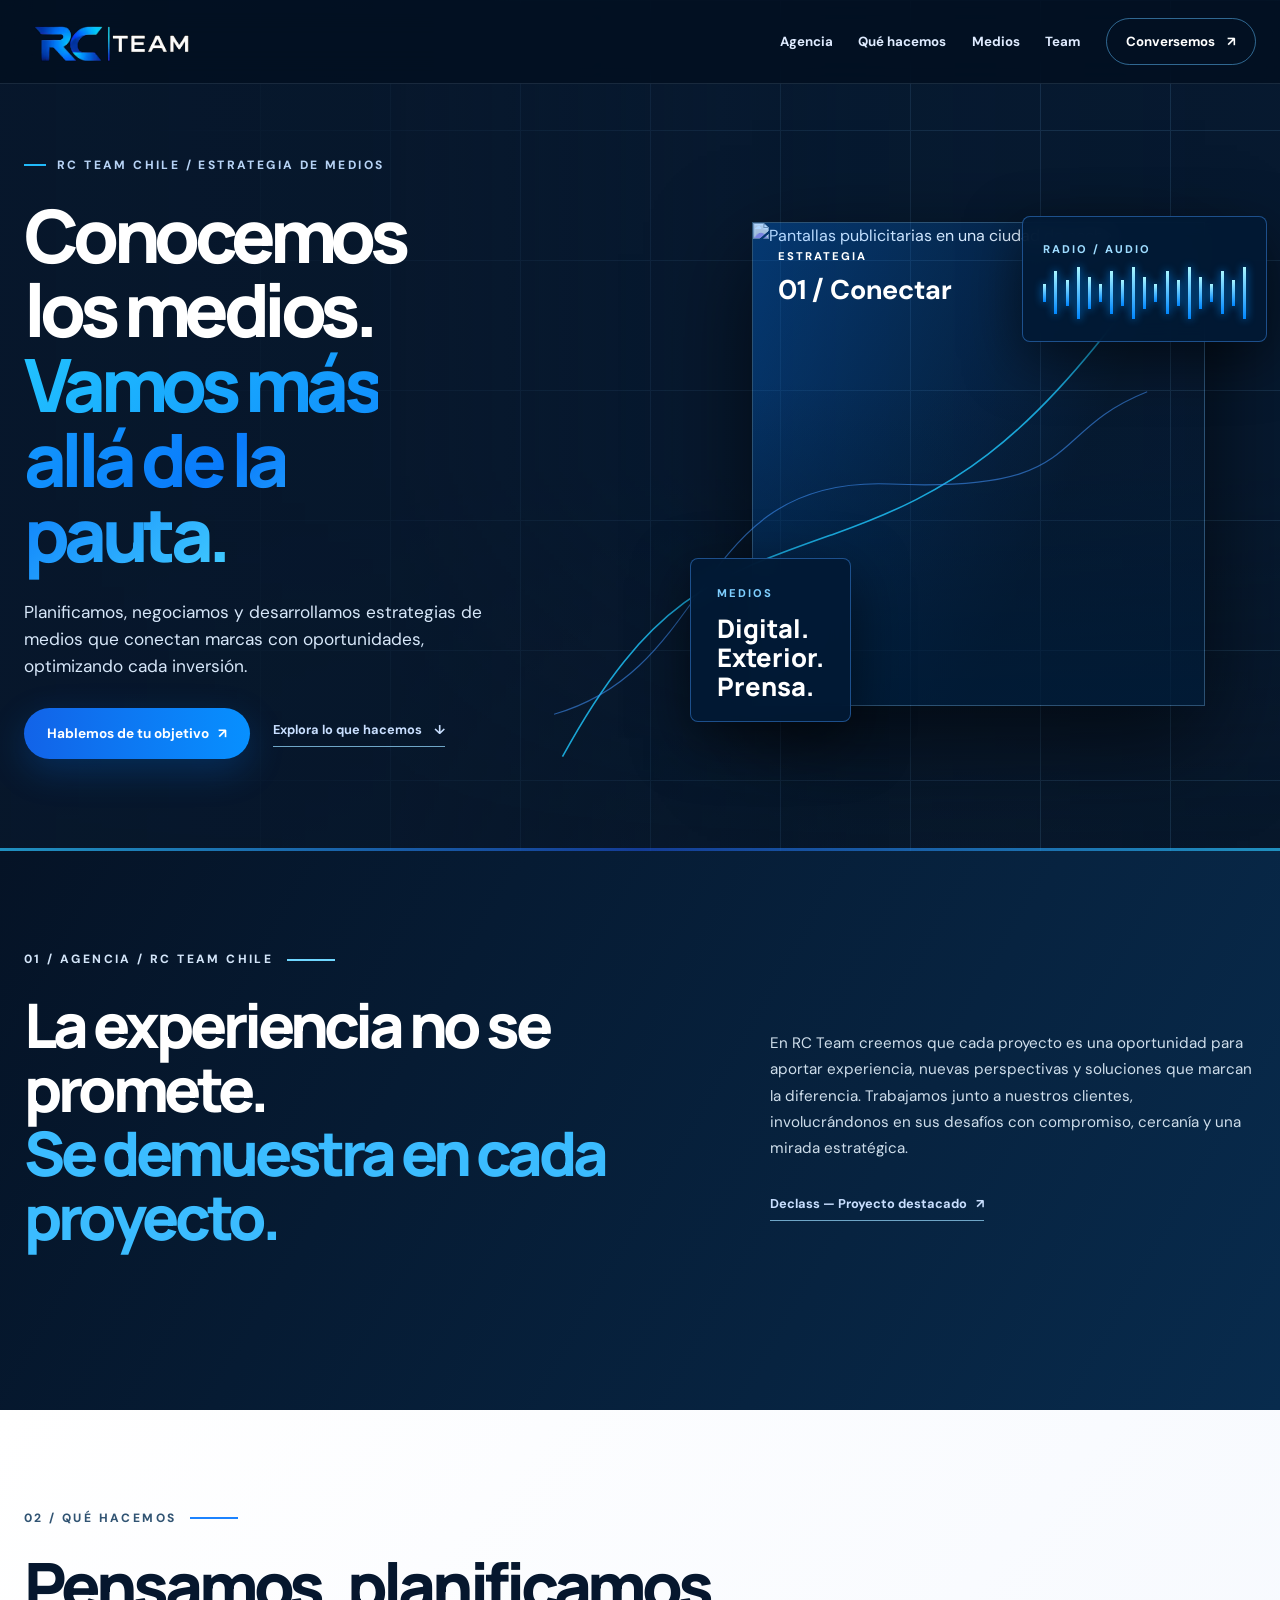
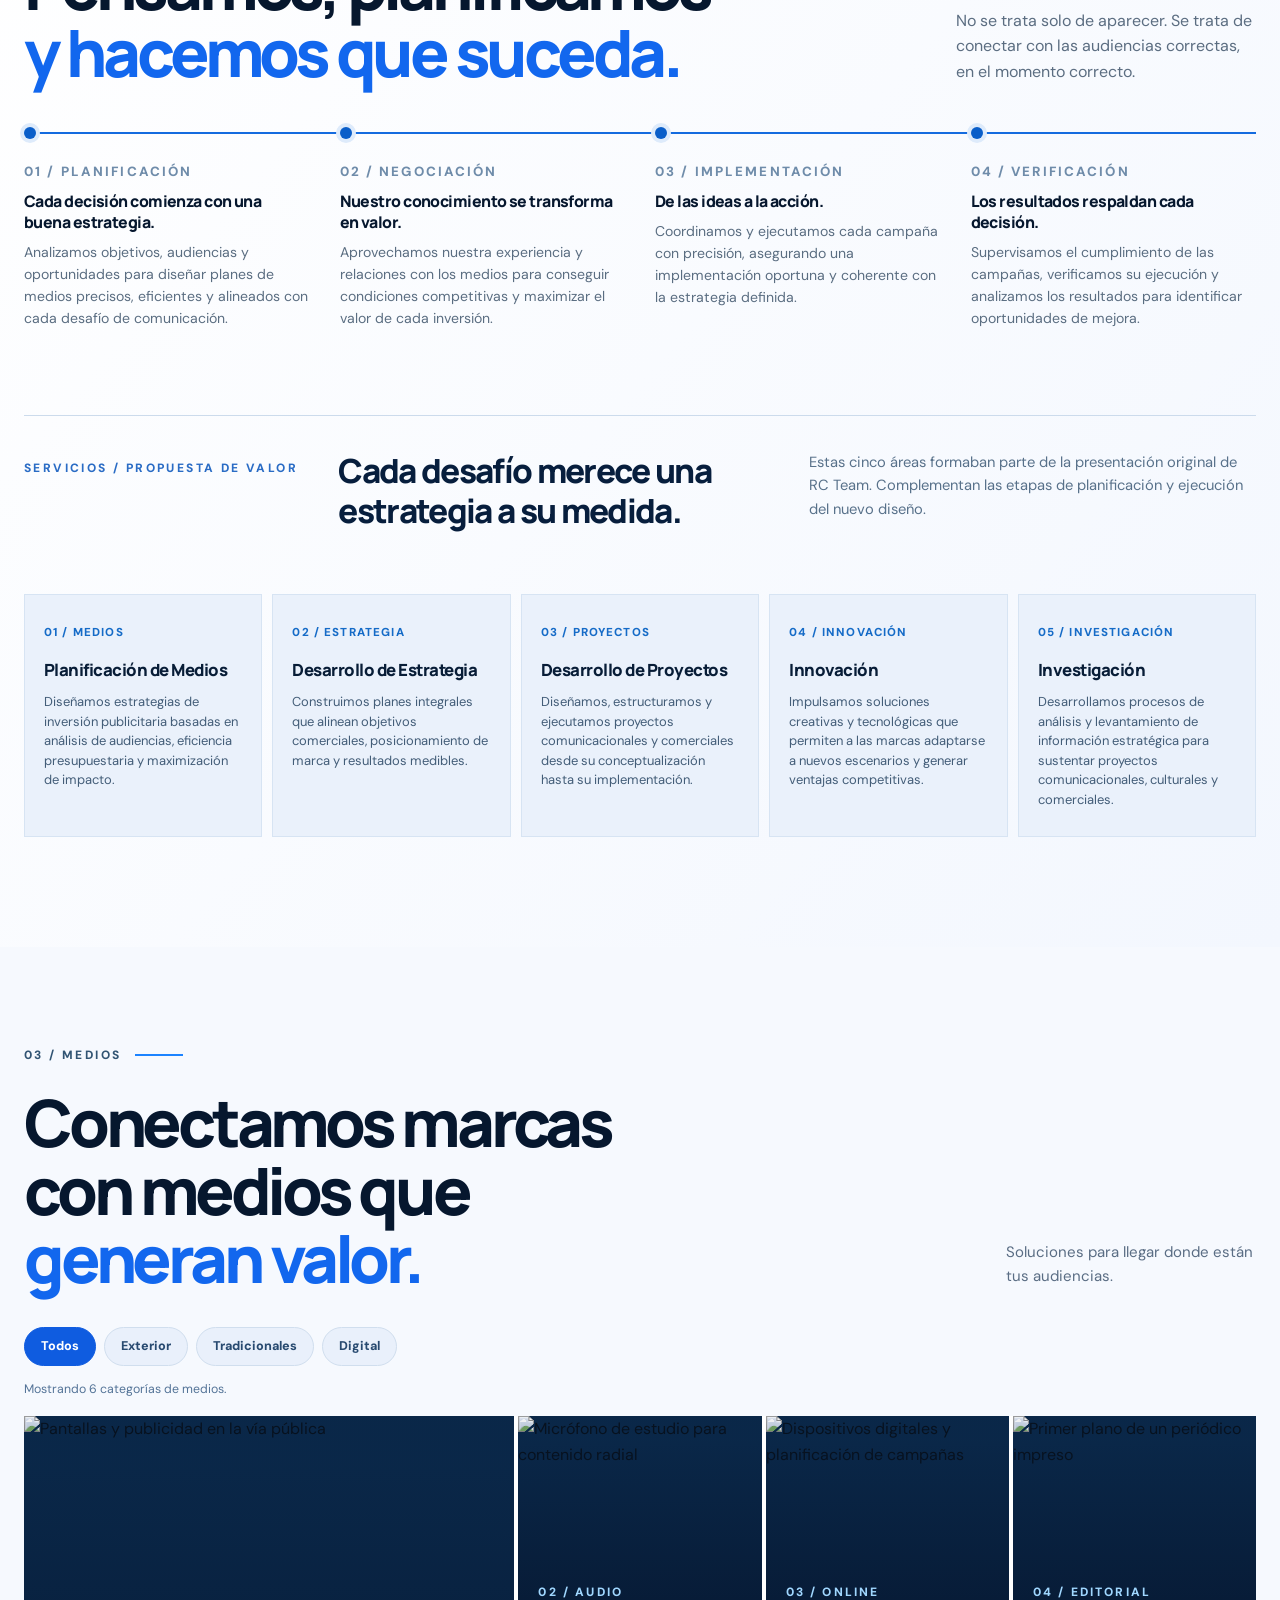
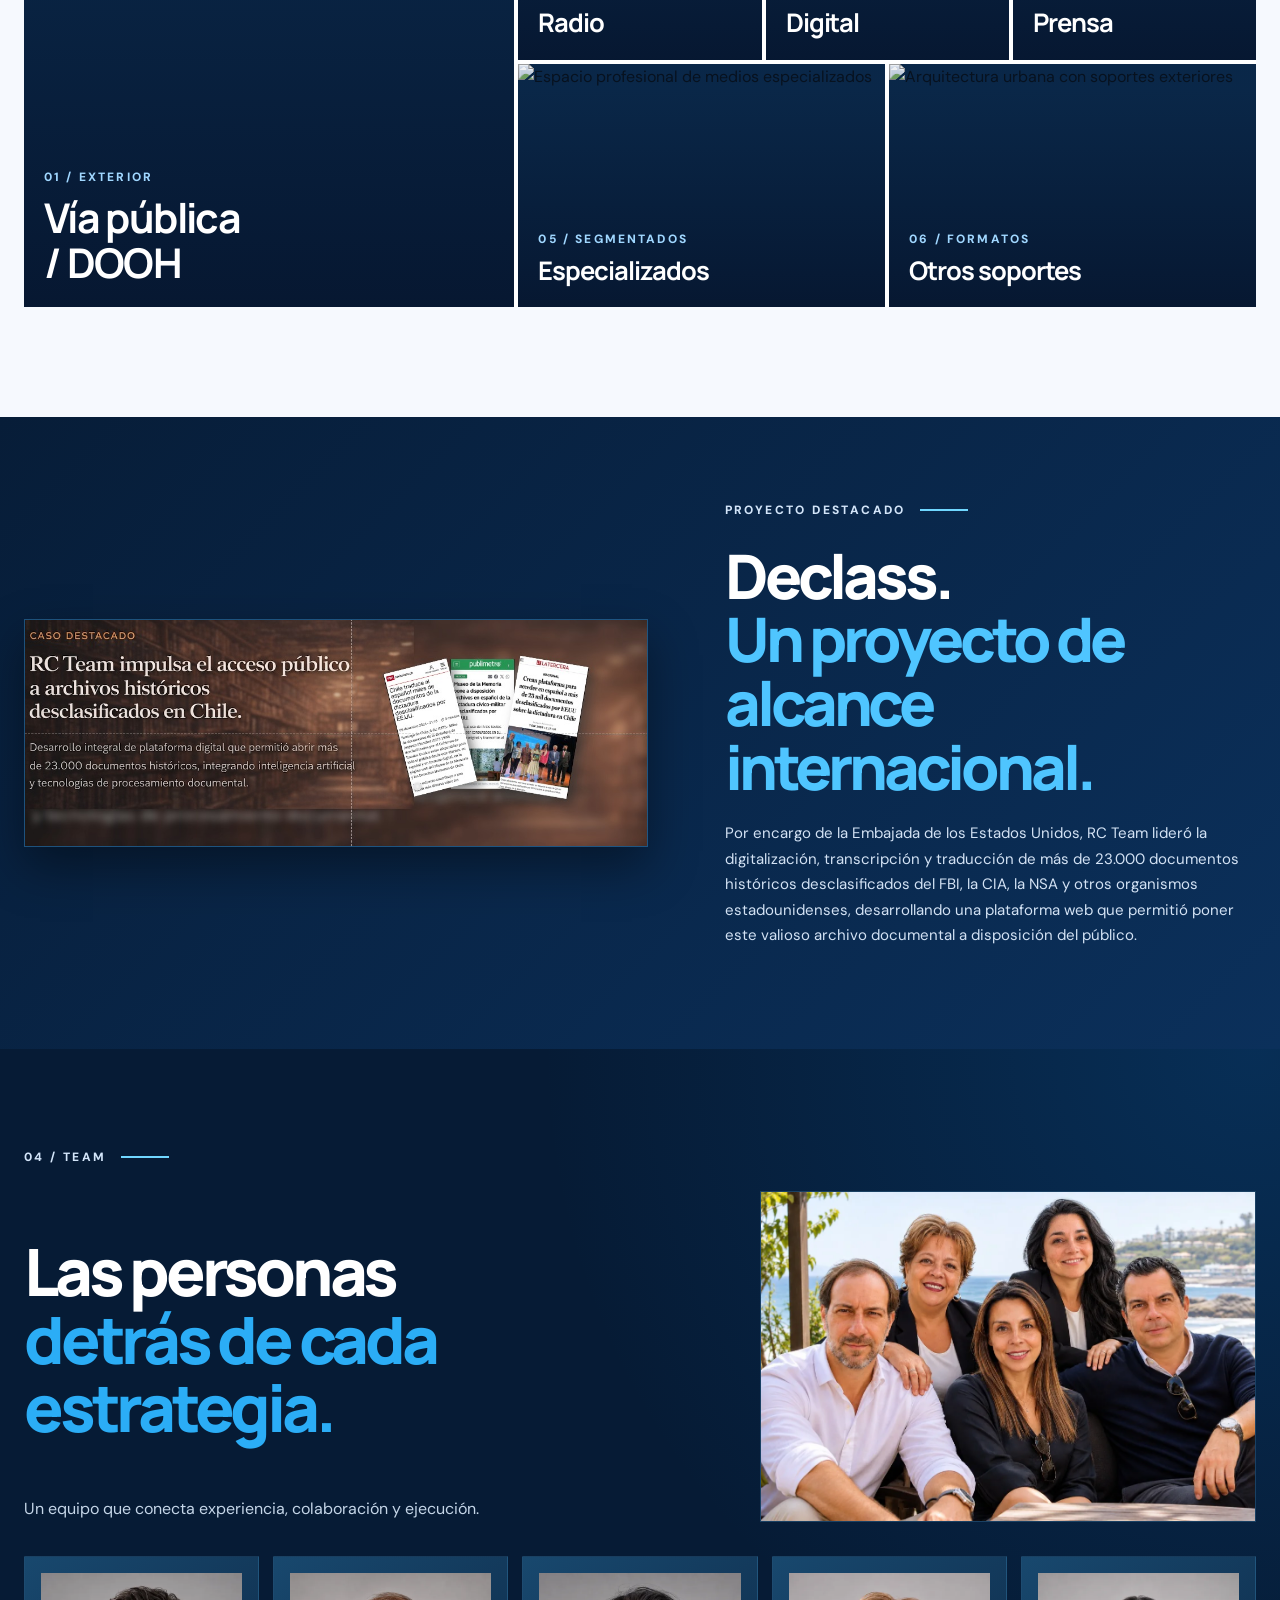
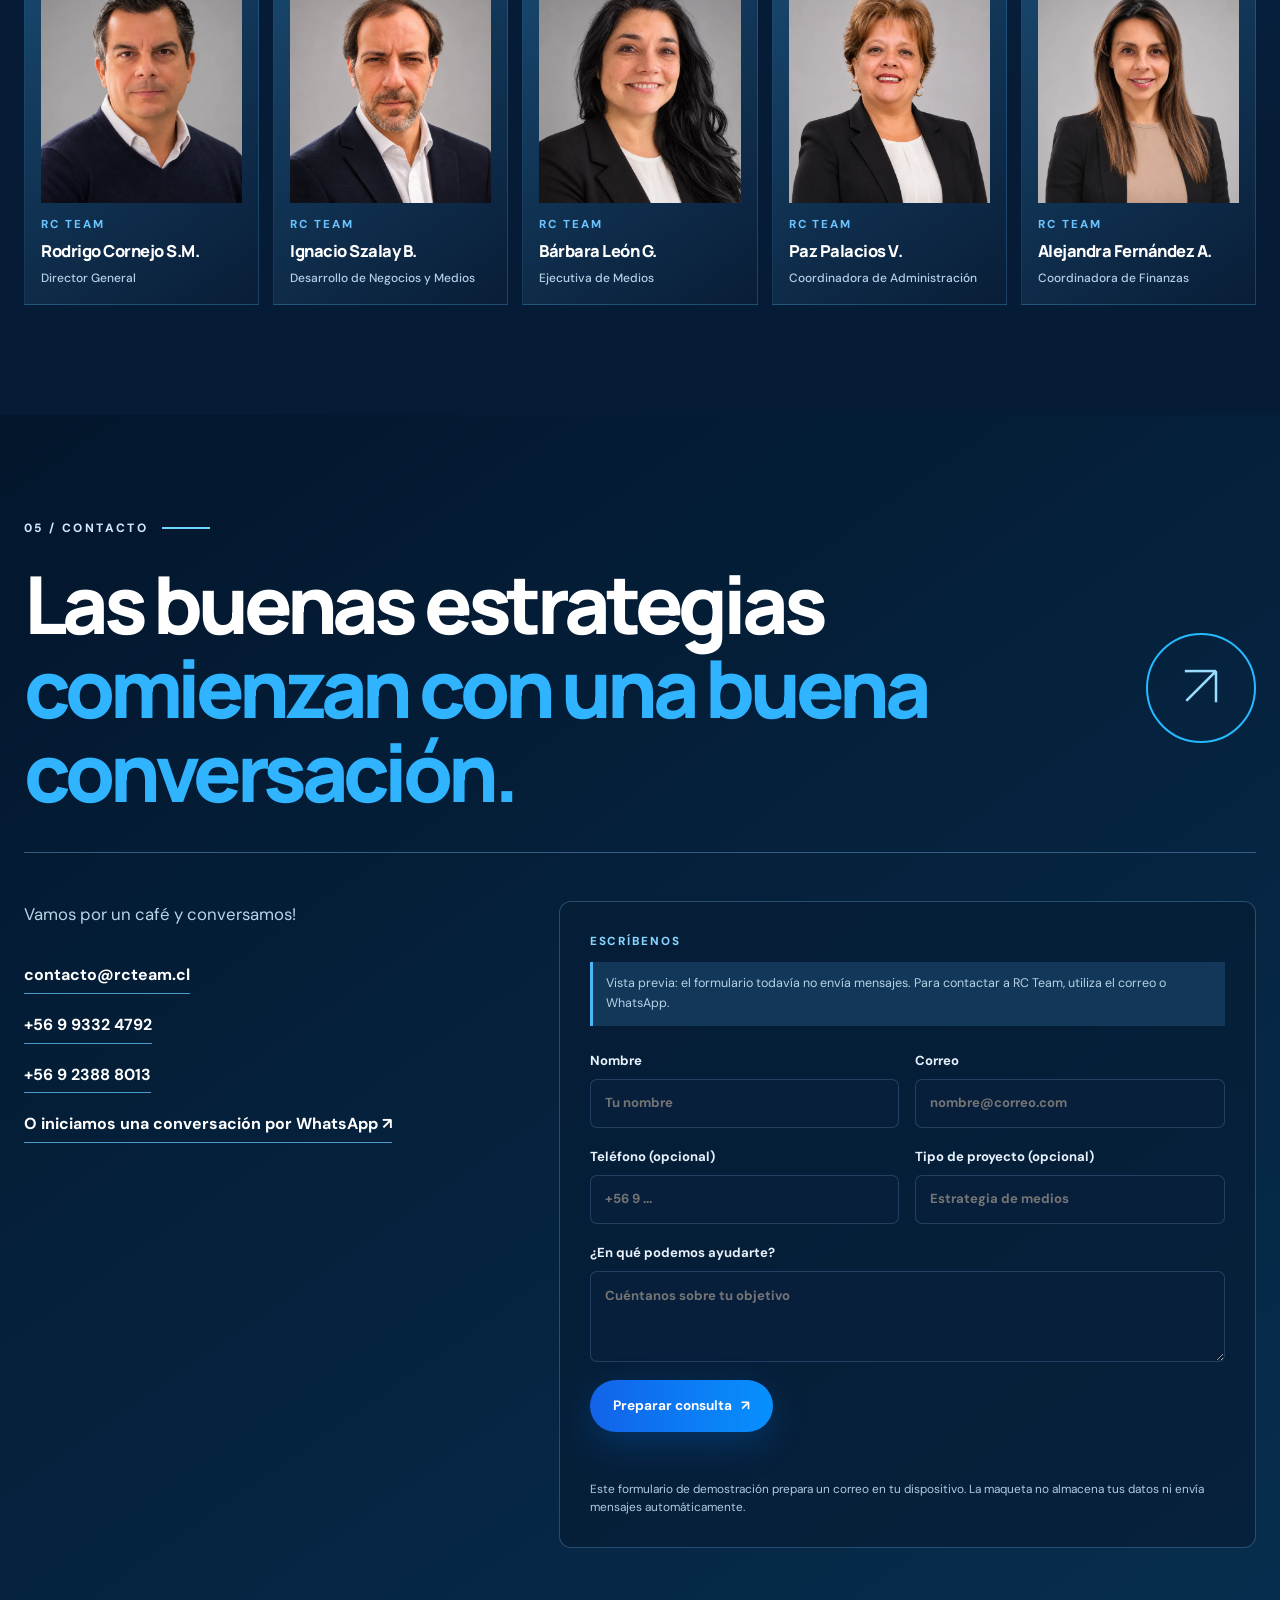
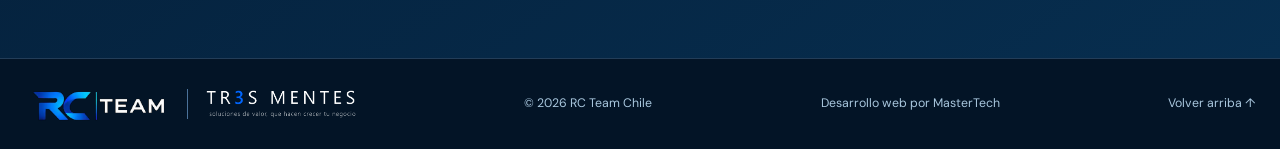
==== index.html @ da564ff8 "fix: hero a pantalla completa en laptops, foto grupal compacta y crédito MasterTech - Hero (>=851 px" ====
<!doctype html>
<html lang="es-CL">
<head>
  <meta charset="utf-8">
  <script>document.documentElement.classList.add("js");</script>
  <meta name="viewport" content="width=device-width, initial-scale=1">
  <meta name="theme-color" content="#07172b">
  <meta name="description" content="RC Team Chile: planificación, negociación y desarrollo de estrategias de medios que conectan marcas con oportunidades y optimizan cada inversión.">
  <meta name="robots" content="noindex,nofollow">
  <meta property="og:type" content="website">
  <meta property="og:title" content="RC Team Chile | Vamos más allá de la pauta">
  <meta property="og:description" content="Conocemos los medios. Vamos más allá de la pauta.">
  <meta property="og:locale" content="es_CL">
  <meta property="og:site_name" content="RC Team Chile">
  <meta property="og:url" content="https://andres-olguin.github.io/rcteam-web/">
  <meta property="og:image" content="https://andres-olguin.github.io/rcteam-web/assets/logo-rc-team-negro.webp">
  <meta property="og:image:alt" content="Logotipo oficial de RC Team Chile">
  <meta name="twitter:card" content="summary_large_image">
  <meta name="twitter:title" content="RC Team Chile | Estrategia de medios">
  <meta name="twitter:description" content="Conocemos los medios. Vamos más allá de la pauta.">
  <meta name="twitter:image" content="https://andres-olguin.github.io/rcteam-web/assets/logo-rc-team-negro.webp">
  <title>RC Team Chile | Estrategia de medios</title>
  <link rel="icon" type="image/svg+xml" href="assets/favicon-rc-team.svg">
  <link rel="preconnect" href="https://fonts.googleapis.com">
  <link rel="preconnect" href="https://fonts.gstatic.com" crossorigin>
  <link rel="preconnect" href="https://images.unsplash.com">
  <link href="https://fonts.googleapis.com/css2?family=DM+Sans:wght@400;500;600;700&family=Manrope:wght@400;500;600;700;800&display=swap" rel="stylesheet">
  <link rel="stylesheet" href="styles.css">
  <script src="script.js" defer></script>
</head>
<body>
  <!-- Elimina el fondo negro del logotipo original sin redibujar el branding del cliente. -->
  <svg aria-hidden="true" focusable="false" width="0" height="0" style="position:absolute;width:0;height:0;overflow:hidden">
    <filter id="rc-black-to-alpha" color-interpolation-filters="sRGB">
      <feColorMatrix type="matrix" values="1 0 0 0 0  0 1 0 0 0  0 0 1 0 0  0 0 3.6 0 -0.08"/>
    </filter>
  </svg>
  <a class="skip-link" href="#contenido">Saltar al contenido</a>
  <header class="site-header" id="inicio">
    <div class="shell nav-shell">
      <a class="brand" href="#inicio" aria-label="RC Team Chile, ir al inicio">
        <img src="assets/logo-rc-team-negro.webp" alt="RC Team" width="420" height="99">
      </a>
      <button class="menu-toggle" type="button" aria-label="Abrir menú" aria-controls="main-nav" aria-expanded="false">
        <span></span><span></span><span></span>
      </button>
      <nav class="main-nav" id="main-nav" aria-label="Navegación principal">
        <a href="#agencia">Agencia</a>
        <a href="#servicios">Qué hacemos</a>
        <a href="#medios">Medios</a>
        <a href="#team">Team</a>
        <a class="nav-cta" href="#contacto">Conversemos <span aria-hidden="true">↗</span></a>
      </nav>
    </div>
  </header>
  <div class="menu-backdrop" aria-hidden="true"></div>

  <main id="contenido">
    <section class="hero" aria-labelledby="hero-title">
      <div class="hero-photo" aria-hidden="true"></div>
      <div class="hero-grid" aria-hidden="true"></div>
      <div class="shell hero-layout">
        <div class="hero-copy" data-reveal>
          <p class="eyebrow eyebrow-light"><span class="eyebrow-rule"></span> RC TEAM CHILE / ESTRATEGIA DE MEDIOS</p>
          <h1 id="hero-title">Conocemos<br>los medios.<br><span>Vamos más<br>allá de la<br>pauta.</span></h1>
          <p class="hero-lead">Planificamos, negociamos y desarrollamos estrategias de medios que conectan marcas con oportunidades, optimizando cada inversión.</p>
          <div class="hero-actions">
            <a class="button button-primary" href="#contacto">Hablemos de tu objetivo <span aria-hidden="true">↗</span></a>
            <a class="text-action" href="#servicios">Explora lo que hacemos <span aria-hidden="true">↓</span></a>
          </div>
        </div>
        <div class="hero-art" role="group" aria-label="Composición editorial de medios de comunicación">
          <div class="hero-art-frame image-tint" data-reveal>
            <img src="https://images.unsplash.com/photo-1771076402741-c4220c3c4748?auto=format&fit=crop&w=1000&q=80" alt="Pantallas publicitarias en una ciudad de noche" width="840" height="860" fetchpriority="high">
            <div class="hero-art-caption"><span>ESTRATEGIA</span><strong>01 / Conectar</strong></div>
          </div>
          <div class="hero-art-card hero-art-card-a" data-reveal>
            <span>RADIO / AUDIO</span>
            <div class="wave" aria-hidden="true"><i></i><i></i><i></i><i></i><i></i><i></i><i></i><i></i><i></i><i></i><i></i><i></i><i></i><i></i><i></i><i></i><i></i><i></i><i></i></div>
          </div>
          <div class="hero-art-card hero-art-card-b" data-reveal><span>MEDIOS</span><strong>Digital.<br>Exterior.<br>Prensa.</strong></div>
          <svg class="hero-lines" viewBox="0 0 560 500" fill="none" aria-hidden="true"><path d="M8 470C90 320 151 300 264 260S443 175 547 36" stroke="#20c8ff" stroke-width="1.5" opacity=".8"/><path d="M0 430C154 386 130 205 317 213S461 165 559 126" stroke="#4296ff" stroke-width="1.1" opacity=".55"/></svg>
        </div>
      </div>
      <div class="hero-bottom-line"></div>
    </section>

    <section class="section agency-section" id="agencia" aria-labelledby="agency-title">
      <div class="shell agency-layout">
        <div data-reveal>
          <div class="section-label section-label-light"><span>01 / AGENCIA / RC TEAM CHILE</span><i></i></div>
          <h2 id="agency-title">La experiencia no se promete.<br><em>Se demuestra en cada proyecto.</em></h2>
        </div>
        <div class="agency-story" data-reveal>
          <p>En RC Team creemos que cada proyecto es una oportunidad para aportar experiencia, nuevas perspectivas y soluciones que marcan la diferencia. Trabajamos junto a nuestros clientes, involucrándonos en sus desafíos con compromiso, cercanía y una mirada estratégica.</p>
          <a class="text-action" href="#caso-declass">Declass — Proyecto destacado <span aria-hidden="true">↗</span></a>
        </div>
      </div>
    </section>

    <section class="section light-section strategy" id="estrategia" aria-labelledby="strategy-title">
      <div class="shell">
        <div class="section-label"><span>02 / QUÉ HACEMOS</span><i></i></div>
        <div class="strategy-heading" data-reveal>
          <h2 id="strategy-title">Pensamos, planificamos<br><em>y hacemos que suceda.</em></h2>
          <p>No se trata solo de aparecer. Se trata de conectar con las audiencias correctas, en el momento correcto.</p>
        </div>
        <div class="timeline" id="servicios">
          <article data-reveal><span class="timeline-node"></span><small>01 / PLANIFICACIÓN</small><h3>Cada decisión comienza con una buena estrategia.</h3><p>Analizamos objetivos, audiencias y oportunidades para diseñar planes de medios precisos, eficientes y alineados con cada desafío de comunicación.</p></article>
          <article data-reveal><span class="timeline-node"></span><small>02 / NEGOCIACIÓN</small><h3>Nuestro conocimiento se transforma en valor.</h3><p>Aprovechamos nuestra experiencia y relaciones con los medios para conseguir condiciones competitivas y maximizar el valor de cada inversión.</p></article>
          <article data-reveal><span class="timeline-node"></span><small>03 / IMPLEMENTACIÓN</small><h3>De las ideas a la acción.</h3><p>Coordinamos y ejecutamos cada campaña con precisión, asegurando una implementación oportuna y coherente con la estrategia definida.</p></article>
          <article data-reveal><span class="timeline-node"></span><small>04 / VERIFICACIÓN</small><h3>Los resultados respaldan cada decisión.</h3><p>Supervisamos el cumplimiento de las campañas, verificamos su ejecución y analizamos los resultados para identificar oportunidades de mejora.</p></article>
        </div>
        <div class="services-catalog" id="servicios-originales">
          <div class="catalog-intro">
            <p class="section-label">SERVICIOS / PROPUESTA DE VALOR</p>
            <h3>Cada desafío merece una estrategia a su medida.</h3>
            <p>Estas cinco áreas formaban parte de la presentación original de RC Team. Complementan las etapas de planificación y ejecución del nuevo diseño.</p>
          </div>
          <div class="services-grid">
            <article><span>01 / MEDIOS</span><h4>Planificación de Medios</h4><p>Diseñamos estrategias de inversión publicitaria basadas en análisis de audiencias, eficiencia presupuestaria y maximización de impacto.</p></article>
            <article><span>02 / ESTRATEGIA</span><h4>Desarrollo de Estrategia</h4><p>Construimos planes integrales que alinean objetivos comerciales, posicionamiento de marca y resultados medibles.</p></article>
            <article><span>03 / PROYECTOS</span><h4>Desarrollo de Proyectos</h4><p>Diseñamos, estructuramos y ejecutamos proyectos comunicacionales y comerciales desde su conceptualización hasta su implementación.</p></article>
            <article><span>04 / INNOVACIÓN</span><h4>Innovación</h4><p>Impulsamos soluciones creativas y tecnológicas que permiten a las marcas adaptarse a nuevos escenarios y generar ventajas competitivas.</p></article>
            <article><span>05 / INVESTIGACIÓN</span><h4>Investigación</h4><p>Desarrollamos procesos de análisis y levantamiento de información estratégica para sustentar proyectos comunicacionales, culturales y comerciales.</p></article>
          </div>
        </div>
      </div>
    </section>

    <section class="section media-section" id="medios" aria-labelledby="media-title">
      <div class="shell">
        <div class="section-label"><span>03 / MEDIOS</span><i></i></div>
        <div class="media-heading">
          <h2 id="media-title" data-reveal>Conectamos marcas<br>con medios que<br><em>generan valor.</em></h2>
          <p>Soluciones para llegar donde están tus audiencias.</p>
        </div>
        <div class="filter-bar" role="group" aria-label="Filtrar medios">
          <button type="button" class="filter is-active" data-filter="all" aria-pressed="true">Todos</button>
          <button type="button" class="filter" data-filter="exterior" aria-pressed="false">Exterior</button>
          <button type="button" class="filter" data-filter="tradicional" aria-pressed="false">Tradicionales</button>
          <button type="button" class="filter" data-filter="digital" aria-pressed="false">Digital</button>
        </div>
        <p id="filter-status" class="filter-status" role="status" aria-live="polite" aria-atomic="true">Mostrando 6 categorías de medios.</p>
        <div class="media-grid">
          <article class="media-tile media-tile-feature" data-category="exterior">
            <img src="https://images.unsplash.com/photo-1771076402741-c4220c3c4748?auto=format&fit=crop&w=1200&q=75" alt="Pantallas y publicidad en la vía pública" width="900" height="900" loading="lazy">
            <div class="media-tile-overlay"><small>01 / EXTERIOR</small><h3>Vía pública<br>/ DOOH</h3></div>
          </article>
          <article class="media-tile" data-category="tradicional">
            <img src="https://images.unsplash.com/photo-1590602847861-f357a9332bbc?auto=format&fit=crop&w=700&q=75" alt="Micrófono de estudio para contenido radial" width="700" height="560" loading="lazy">
            <div class="media-tile-overlay"><small>02 / AUDIO</small><h3>Radio</h3></div>
          </article>
          <article class="media-tile" data-category="digital">
            <img src="https://images.unsplash.com/photo-1516321318423-f06f85e504b3?auto=format&fit=crop&w=700&q=75" alt="Dispositivos digitales y planificación de campañas" width="700" height="560" loading="lazy">
            <div class="media-tile-overlay"><small>03 / ONLINE</small><h3>Digital</h3></div>
          </article>
          <article class="media-tile" data-category="tradicional">
            <img src="https://images.unsplash.com/photo-1642789665204-80f5131ae4db?auto=format&fit=crop&w=700&q=75" alt="Primer plano de un periódico impreso" width="700" height="560" loading="lazy">
            <div class="media-tile-overlay"><small>04 / EDITORIAL</small><h3>Prensa</h3></div>
          </article>
          <article class="media-tile" data-category="tradicional">
            <img src="https://images.unsplash.com/photo-1497366811353-6870744d04b2?auto=format&fit=crop&w=700&q=75" alt="Espacio profesional de medios especializados" width="700" height="560" loading="lazy">
            <div class="media-tile-overlay"><small>05 / SEGMENTADOS</small><h3>Especializados</h3></div>
          </article>
          <article class="media-tile" data-category="exterior">
            <img src="https://images.unsplash.com/photo-1519501025264-65ba15a82390?auto=format&fit=crop&w=700&q=75" alt="Arquitectura urbana con soportes exteriores" width="700" height="560" loading="lazy">
            <div class="media-tile-overlay"><small>06 / FORMATOS</small><h3>Otros soportes</h3></div>
          </article>
        </div>
      </div>
    </section>

    <section class="case-study" id="caso-declass" aria-labelledby="case-title">
      <div class="shell case-grid">
        <div class="case-preview">
          <picture>
            <source media="(max-width: 570px)" srcset="images/declass-mobile.webp" type="image/webp">
            <img src="images/declass.jpg" alt="Vista del proyecto Declass presentado en la web original de RC Team" width="980" height="620" loading="lazy" decoding="async">
          </picture>
        </div>
        <div class="case-copy">
          <div class="section-label section-label-light"><span>PROYECTO DESTACADO</span><i></i></div>
          <h2 id="case-title">Declass.<br><em>Un proyecto de alcance internacional.</em></h2>
          <p>Por encargo de la Embajada de los Estados Unidos, RC Team lideró la digitalización, transcripción y traducción de más de 23.000 documentos históricos desclasificados del FBI, la CIA, la NSA y otros organismos estadounidenses, desarrollando una plataforma web que permitió poner este valioso archivo documental a disposición del público.</p>
        </div>
      </div>
    </section>

    <section class="section team-section" id="team" aria-labelledby="team-title">
      <div class="shell">
        <div class="section-label section-label-light"><span>04 / TEAM</span><i></i></div>
        <div class="team-heading" data-reveal>
          <div><h2 id="team-title">Las personas<br><em>detrás de cada estrategia.</em></h2><p>Un equipo que conecta experiencia, colaboración y ejecución.</p></div>
          <figure class="team-group">
            <img src="images/team/rc-team-equipo.webp" alt="Integrantes de RC Team Chile reunidos al aire libre frente al mar" width="1131" height="752" loading="lazy" decoding="async">
          </figure>
        </div>
        <div class="team-grid" role="group" aria-label="Integrantes de RC Team">
          <article class="team-placeholder team-confirmed"><img class="team-photo" src="images/team/rodrigo-cornejo-2026.webp" alt="Retrato de Rodrigo Cornejo S.M., Director General de RC Team" width="640" height="700" loading="lazy" decoding="async"><span>RC TEAM</span><h3>Rodrigo Cornejo S.M.</h3><p>Director General</p></article>
          <article class="team-placeholder team-confirmed"><img class="team-photo" src="images/team/ignacio-szalay.webp" alt="Retrato de Ignacio Szalay B., Desarrollo de Negocios y Medios de RC Team" width="640" height="844" loading="lazy" decoding="async"><span>RC TEAM</span><h3>Ignacio Szalay B.</h3><p>Desarrollo de Negocios y Medios</p></article>
          <article class="team-placeholder team-confirmed"><img class="team-photo" src="images/team/barbara-leon.webp" alt="Retrato de Bárbara León G., Ejecutiva de Medios de RC Team" width="640" height="700" loading="lazy" decoding="async"><span>RC TEAM</span><h3>Bárbara León G.</h3><p>Ejecutiva de Medios</p></article>
          <article class="team-placeholder team-confirmed"><img class="team-photo" src="images/team/paz-palacios.webp" alt="Retrato de Paz Palacios V., Coordinadora de Administración de RC Team" width="640" height="853" loading="lazy" decoding="async"><span>RC TEAM</span><h3>Paz Palacios V.</h3><p>Coordinadora de Administración</p></article>
          <article class="team-placeholder team-confirmed"><img class="team-photo" src="images/team/alejandra-fernandez.webp" alt="Retrato de Alejandra Fernández A., Coordinadora de Finanzas de RC Team" width="640" height="853" loading="lazy" decoding="async"><span>RC TEAM</span><h3>Alejandra Fernández A.</h3><p>Coordinadora de Finanzas</p></article>
        </div>
      </div>
    </section>

    <section class="contact-section" id="contacto" aria-labelledby="contact-title">
      <div class="shell">
        <div class="section-label section-label-light"><span>05 / CONTACTO</span><i></i></div>
        <div class="contact-heading" data-reveal>
          <h2 id="contact-title">Las buenas estrategias<br><em>comienzan con una buena conversación.</em></h2>
          <a class="contact-orb" href="mailto:contacto@rcteam.cl?subject=Contacto%20RC%20Team" aria-label="Enviar correo a RC Team"><span aria-hidden="true">↗</span></a>
        </div>
        <div class="contact-grid">
          <div class="contact-details">
            <p>Vamos por un café y conversamos!</p>
            <a href="mailto:contacto@rcteam.cl">contacto@rcteam.cl</a>
            <a href="tel:+56993324792">+56 9 9332 4792</a>
            <a href="tel:+56923888013">+56 9 2388 8013</a>
            <a href="https://w.app/rc_team" target="_blank" rel="noopener noreferrer">O iniciamos una conversación por WhatsApp <span aria-hidden="true">↗</span></a>
          </div>
          <div class="form-panel">
            <p class="form-kicker">ESCRÍBENOS</p>
            <p class="demo-warning">Vista previa: el formulario todavía no envía mensajes. Para contactar a RC Team, utiliza el correo o WhatsApp.</p>
            <noscript><p>Para preparar una consulta necesitas JavaScript. Escribe a <a href="mailto:contacto@rcteam.cl">contacto@rcteam.cl</a> desde tu correo o utiliza WhatsApp.</p></noscript>
            <form id="contact-form" action="#" method="post">
              <div class="field-grid">
                <label>Nombre <input name="nombre" autocomplete="name" placeholder="Tu nombre" required></label>
                <label>Correo <input type="email" name="email" autocomplete="email" placeholder="nombre@correo.com" required></label>
              </div>
              <div class="field-grid">
                <label>Teléfono (opcional) <input type="tel" name="telefono" autocomplete="tel" placeholder="+56 9 ..."></label>
                <label>Tipo de proyecto (opcional) <input name="proyecto" placeholder="Estrategia de medios"></label>
              </div>
              <label>¿En qué podemos ayudarte? <textarea name="mensaje" rows="3" placeholder="Cuéntanos sobre tu objetivo" required></textarea></label>
              <button class="button button-primary" type="submit">Preparar consulta <span aria-hidden="true">↗</span></button>
              <p class="form-feedback" id="form-feedback" role="status" aria-live="polite"></p>
              <div id="mail-fallback" hidden>
                <p>Si no se abre tu correo, <a id="mail-draft-link" href="mailto:contacto@rcteam.cl">intenta abrir el borrador</a> o copia estos datos en tu servicio de correo. No se ha enviado ningún mensaje.</p>
                <label>Consulta para copiar <textarea id="mail-draft-copy" rows="8" readonly></textarea></label>
              </div>
              <p class="contact-disclaimer">Este formulario de demostración prepara un correo en tu dispositivo. La maqueta no almacena tus datos ni envía mensajes automáticamente.</p>
            </form>
          </div>
        </div>
      </div>
    </section>
  </main>
  <footer class="site-footer">
    <div class="shell footer-inner">
          <div class="footer-brands">
            <a href="#inicio" class="footer-brand" aria-label="RC Team, volver al inicio"><img src="assets/logo-rc-team-negro.webp" alt="RC Team" width="420" height="99" loading="lazy"></a>
            <span class="footer-brands-divider" aria-hidden="true"></span>
            <img class="footer-partner-logo" src="assets/logo-tres-mentes-blanco.webp" alt="Tres Mentes, soluciones de valor que hacen crecer tu negocio" width="1099" height="204" loading="lazy" decoding="async">
          </div>
          <span>© <span id="year">2026</span> RC Team Chile</span>
          <span>Desarrollo web por <a href="https://mastertechg.com" target="_blank" rel="noopener noreferrer">MasterTech</a></span>
          <a href="#inicio">Volver arriba ↑</a>
    </div>
  </footer>
</body>
</html>
---- styles.css ----
/* RC Team Chile — Editorial 2026. Mobile first; no build dependencies. */
:root{color-scheme:dark;--ink:#06172e;--ink2:#0a294c;--navy:#06172c;--blue:#1267ee;--cyan:#21bafa;--paper:#f5f8fe;--body:#334a65;--white:#fff;--border:#c9daec;--radius:18px;--shell:min(100% - 3rem,1330px)}
*{box-sizing:border-box}
html{scroll-behavior:smooth;scroll-padding-top:84px}
body{margin:0;background:#051a32;color:var(--white);font:400 16px/1.6 "DM Sans",Arial,sans-serif;overflow-x:clip}
img{max-width:100%;display:block}
button,input,textarea{font:inherit}
button,a{-webkit-tap-highlight-color:transparent}
a{color:inherit}
button{cursor:pointer}
:focus-visible{outline:3px solid #5bdaff;outline-offset:4px}
h1,h2,h3,p{margin-top:0}
h1,h2,h3{font-family:Manrope,"DM Sans",sans-serif}
h2{font-weight:800;line-height:1.04;letter-spacing:-.065em;font-size:clamp(2.6rem,5.1vw,5.75rem)}
h2 em{font-style:normal;color:var(--blue)}
.shell{width:var(--shell);margin-inline:auto}
.skip-link{position:fixed;top:-100px;left:16px;background:#fff;color:#082644;z-index:9999;padding:10px 16px;border-radius:6px}
.skip-link:focus{top:8px}
.site-header{position:fixed;inset:0 0 auto;z-index:80;background:rgba(2,15,32,.82);backdrop-filter:blur(16px);-webkit-backdrop-filter:blur(16px);border-bottom:1px solid rgba(187,223,255,.12);transition:background .3s}
.site-header.is-scrolled{background:rgba(2,13,29,.96);box-shadow:0 8px 30px #0002}
.nav-shell{height:83px;display:flex;align-items:center;justify-content:space-between;gap:30px}
.brand{display:flex;align-items:center;flex:0 0 auto;overflow:hidden}
.brand img{width:170px;height:auto;mix-blend-mode:screen}
.main-nav{display:flex;align-items:center;gap:clamp(14px,2vw,34px)}
.main-nav>a{text-decoration:none;font-size:.83rem;font-weight:700;color:#dfebff;white-space:nowrap;transition:color .2s}
.main-nav>a:hover,.main-nav>a:focus-visible{color:#58d7ff}
.main-nav .nav-cta{padding:12px 19px;border:1px solid #61bfff80;border-radius:999px;color:#fff}
.nav-cta span,.text-action span,.button span{margin-left:9px}
.menu-toggle{display:none}
.hero{position:relative;min-height:760px;padding:157px 0 92px;overflow:hidden;background:#061c35;isolation:isolate}
.hero-photo{position:absolute;inset:0;background:linear-gradient(90deg,#06172dfc 0%,#06172deb 30%,#06172d88 67%,#06172d9c 100%),linear-gradient(0deg,#06182b 0%,transparent 45%),url("https://images.unsplash.com/photo-1771076402741-c4220c3c4748?auto=format&fit=crop&w=1900&q=83") center/cover;filter:saturate(.93);z-index:-3}
.hero-grid{position:absolute;inset:0;opacity:.13;z-index:-2;background-image:linear-gradient(90deg,#7ec7ff 1px,transparent 1px),linear-gradient(#7ec7ff 1px,transparent 1px);background-size:130px 130px;mask-image:linear-gradient(90deg,transparent 10%,#000 85%)}
.hero-layout{display:grid;grid-template-columns:1fr .94fr;gap:5vw;align-items:center;position:relative}
.hero-copy{z-index:2}
.eyebrow,.section-label{font-size:.69rem;letter-spacing:.20em;font-weight:800;line-height:1.4}
.eyebrow-light{display:flex;align-items:center;gap:11px;color:#b7d3f5}
.eyebrow-rule{width:22px;height:2px;background:var(--cyan)}
.hero h1{font-size:clamp(3.7rem,6.5vw,7.35rem);line-height:.97;letter-spacing:-.075em;font-weight:800;margin:24px 0 28px;text-wrap:balance}
.hero h1 span{color:#28abff;background:linear-gradient(135deg,#22c4ff,#097bfb 66%,#43ceff);background-clip:text;-webkit-background-clip:text;-webkit-text-fill-color:transparent}
.hero-lead{max-width:480px;font-size:clamp(1.03rem,1.35vw,1.25rem);line-height:1.57;color:#d7e7f9;margin-bottom:27px}
.hero-actions{display:flex;align-items:center;gap:23px;flex-wrap:wrap}
.button{display:inline-flex;align-items:center;justify-content:center;border:0;border-radius:999px;padding:15px 23px;text-decoration:none;font-size:.85rem;font-weight:700;min-height:50px;transition:transform .2s,background .2s,box-shadow .2s}
.button:hover{transform:translateY(-3px)}
.button-primary{background:linear-gradient(90deg,#1263e8,#0790ff);color:#fff;box-shadow:0 12px 36px #0079f83b}
.button-primary:hover{background:linear-gradient(90deg,#187bff,#02affc);box-shadow:0 12px 40px #0082f055}
.text-action{font-weight:700;text-decoration:none;color:#c9dfff;font-size:.8rem;border-bottom:1px solid #6fa6c7;padding-bottom:5px}
.text-action:hover{color:#63dfff}
.hero-footnote{display:flex;align-items:center;gap:16px;font-size:.75rem;color:#aac2dc;margin:75px 0 0}
.hero-footnote span{flex:1;height:1px;max-width:125px;background:#78b3df}
.hero-art{position:relative;height:550px;min-width:0}
.hero-art-frame{position:absolute;inset:7% 9% 5% 11%;overflow:hidden;box-shadow:0 32px 90px #0009;border:1px solid #75c2ff55;transform:perspective(1100px) rotateY(-7deg)}
.hero-art-frame:after{content:"";position:absolute;inset:0;background:linear-gradient(180deg,transparent 33%,#001b37d1 100%),linear-gradient(115deg,#007bff52,transparent 65%);pointer-events:none}
.hero-art-frame img{height:100%;width:100%;object-fit:cover;filter:saturate(.55) hue-rotate(170deg) contrast(1.13)}
.hero-art-caption{position:absolute;top:25px;bottom:auto;left:25px;z-index:1;display:grid;gap:2px}
.hero-art-caption span,.hero-art-card span{letter-spacing:.18em;font-size:.7rem;font-weight:800}
.hero-art-caption strong{font-size:1.7rem}
.hero-art-card{position:absolute;z-index:3;background:#021a35eb;box-shadow:0 18px 55px #0008;border:1px solid #3b88e480;backdrop-filter:blur(10px);border-radius:8px;padding:18px 20px}
.hero-art-card-a{top:6%;right:-2%;width:245px;height:126px}
.hero-art-card-a>span{color:#9edcff}
.wave{height:64px;display:flex;align-items:center;justify-content:space-between;gap:4px}
.wave i{width:3px;max-height:55px;background:linear-gradient(#a9f6ff,#0087ff);box-shadow:0 0 9px #008fff;display:block;animation:pulse 2s ease-in-out infinite alternate}
.wave i:nth-child(5n+1){height:18px}.wave i:nth-child(5n+2){height:43px}.wave i:nth-child(5n+3){height:26px}.wave i:nth-child(5n+4){height:52px}.wave i:nth-child(5n){height:32px}
.wave i:nth-child(even){animation-delay:-.65s}
.hero-art-card-b{bottom:2%;left:0%;padding:20px 26px}
.hero-art-card-b>span{color:#7ecfff}.hero-art-card-b strong{display:block;font:800 clamp(1.3rem,2vw,1.9rem)/1.14 Manrope;margin-top:9px}
.hero-lines{position:absolute;width:105%;bottom:-10%;left:-24%;pointer-events:none}
.hero-bottom-line{position:absolute;bottom:0;left:0;right:0;height:3px;background:linear-gradient(90deg,#2bc4ff,#194cc4,#2bc4ff);opacity:.7}
.section{padding:100px 0 110px}
.light-section{background:linear-gradient(130deg,#fff 0%,#f3f7fe 100%);color:var(--ink)}
.section-label{display:flex;align-items:center;gap:14px;margin-bottom:25px;color:#315473}
.section-label i{width:48px;height:2px;background:#1c83ff}
.section-label-light{color:#d3e5f9}.section-label-light i{background:#70d7ff}
.strategy-heading{display:flex;justify-content:space-between;align-items:end;gap:40px}
.strategy-heading h2{margin-bottom:45px}
.strategy-heading>p{max-width:300px;color:#5b6d81;margin-bottom:48px}
.timeline{display:grid;grid-template-columns:repeat(4,1fr);border-top:2px solid #146bdf;gap:30px}
.timeline article{position:relative;padding-top:24px;min-width:0;overflow-wrap:anywhere}
.timeline-node{position:absolute;top:-7px;left:0;background:#0a5ec9;width:12px;height:12px;border-radius:50%;box-shadow:0 0 0 4px #deebfb}
.timeline small{font-weight:800;letter-spacing:.16em;color:#6f8caa}
.timeline h3{font-size:1.21rem;line-height:1.2;font-weight:800;letter-spacing:-.035em;margin:7px 0 9px}
.timeline p{font-size:.88rem;line-height:1.5;max-width:245px;color:#5a6d81;margin:0}
.method{position:relative;background:#03162d;overflow:hidden;isolation:isolate}
.method-image{position:absolute;inset:0;background:linear-gradient(90deg,#02172dfc 0%,#031a35ec 40%,#061e38a1 100%),url("https://images.unsplash.com/photo-1477959858617-67f85cf4f1df?auto=format&fit=crop&w=1600&q=80") center 45%/cover;filter:saturate(.8);z-index:-1}
.method-inner{position:relative}
.method h2{max-width:850px;margin:0 0 66px}
.method h2 em{color:#28adff}
.method-steps{display:grid;grid-template-columns:repeat(4,1fr);gap:33px}
.method-steps article{border-top:1px solid #8fc5ff57;padding:13px 0 0;position:relative}
.method-steps article:not(:last-child):after{content:"→";position:absolute;top:10px;right:-24px;color:#8dd7ff;font-size:1.8rem;font-weight:300}
.method-number{font:800 clamp(3.3rem,5vw,5.7rem)/1 Manrope;letter-spacing:-.07em;color:#347bbd;text-shadow:0 0 24px #1f93ff38}
.method-steps h3{font:800 1.2rem Manrope;letter-spacing:-.04em;margin:4px 0 5px}
.method-steps p{font-size:.9rem;max-width:250px;color:#c4d4e8;line-height:1.5}
.media-section{background:#f6f9fe;color:var(--ink)}
.media-heading{display:flex;justify-content:space-between;align-items:end;gap:24px}
.media-heading h2{margin-bottom:27px}
.media-heading>p{max-width:250px;font-size:.94rem;color:#5a6d84;margin-bottom:31px}
.filter-bar{display:flex;flex-wrap:wrap;gap:8px;margin:8px 0 28px}
.filter{background:#e9f0fb;color:#284a70;border:1px solid #d0deee;border-radius:999px;padding:8px 16px;font-size:.79rem;font-weight:800;transition:background .2s,color .2s}
.filter.is-active,.filter:hover{background:#0f5ce0;color:#fff;border-color:#0f5ce0}
.media-grid{display:grid;grid-template-columns:1.25fr 1fr 1fr;grid-template-rows:250px 250px;gap:4px;background:#fff}
.media-tile{position:relative;overflow:hidden;min-width:0;background:#0a284a}
.media-tile[hidden]{display:none!important}
.media-tile-feature{grid-row:span 2}
.media-tile img{width:100%;height:100%;object-fit:cover;filter:grayscale(.1) saturate(.6) contrast(1.05);transition:transform .6s,filter .6s}
.media-tile:after{content:"";position:absolute;inset:0;background:linear-gradient(180deg,#071b2f10 10%,#06162fe8 100%);pointer-events:none}
.media-tile:hover img{transform:scale(1.07);filter:grayscale(0) saturate(.95) contrast(1.05)}
.media-tile-overlay{position:absolute;z-index:1;inset:auto 20px 22px;display:flex;flex-direction:column;align-items:flex-start;color:#fff}
.media-tile-overlay small{letter-spacing:.18em;color:#a0d7ff;font-size:.63rem;font-weight:800}
.media-tile-overlay h3{font-size:clamp(1.15rem,2vw,1.85rem);letter-spacing:-.04em;line-height:1.1;margin:7px 0 0}
.media-tile-feature h3{font-size:clamp(2rem,3.2vw,3.3rem)}
.media-tile-overlay>span{position:absolute;right:0;bottom:0;font-size:2rem;color:#8bd8ff}
.investment{position:relative;overflow:hidden;background:linear-gradient(115deg,#033fa8 0%,#075deb 47%,#008ffb 100%);color:#fff;padding:90px 0}
.investment-inner{display:grid;grid-template-columns:1.1fr 1fr;align-items:center;gap:15px;min-height:340px}
.investment-copy{position:relative;z-index:2}
.investment h2{margin:0 0 23px}
.investment h2 em{color:#b1ecff}
.investment-copy p{max-width:600px;font-size:1rem;color:#dceeff}
.text-action-light{display:inline-block;margin-top:20px;color:#fff;border-color:#bce8ff}
.investment-graphic{position:relative;height:340px;margin-left:-70px}
.investment-graphic svg{width:100%;height:100%;overflow:visible;filter:drop-shadow(0 0 8px #89edff);position:relative}
.investment-graphic path{stroke:#b9efff;stroke-width:2;fill:none}
.investment-graphic circle{fill:#f0fcff}
.investment-orbit{position:absolute;border:1px solid #b6eaff6e;border-radius:50%;height:175px;width:175px;right:14%;top:23%}
.orbit-two{height:235px;width:235px;right:7%;top:14%;opacity:.45}
.territory{position:relative;background:radial-gradient(circle at 70% 35%,#174c7e,#051a30 58%,#031325 100%);isolation:isolate;overflow:hidden}
.territory:after{content:"";position:absolute;inset:auto 0 0;height:110px;background:linear-gradient(0deg,#051122,#05112200);z-index:-1}
.territory-grid{display:grid;grid-template-columns:1.1fr .9fr;gap:8vw;align-items:center}
.territory h2{max-width:780px}
.territory h2 em{color:#d5e8ff}
.territory-copy>p{color:#d5e8ff;max-width:480px;font-size:1.06rem}
.territory-zones{display:grid;gap:12px;max-width:420px}
.zone{display:grid;grid-template-columns:55px 1fr;gap:20px;align-items:center;padding:18px 0;border-bottom:1px solid #91d0ff66}
.zone>span{font:800 2.4rem Manrope;color:#30aaff}
.zone h3{font-size:1.15rem;margin:0}
.zone p{font-size:.88rem;color:#bfd6eb;line-height:1.4;margin:4px 0 0}
.territory-beam{position:absolute;top:2%;left:53%;height:95%;width:2px;background:linear-gradient(#00a6ff00,#37bdff75,#00a6ff00);transform:rotate(19deg);z-index:-1;box-shadow:0 0 55px 13px #0788ff47}
.values h2{margin-bottom:52px}
.value-timeline article{padding-top:27px}
.team-section{background:#061b35;color:#fff;position:relative;overflow:hidden}
.team-section:before{content:"";position:absolute;inset:0;background:radial-gradient(circle at 98% 0%,#0b65b343,transparent 45%);pointer-events:none}
.team-section .shell{position:relative}
.team-heading{display:flex;justify-content:space-between;align-items:end;gap:40px;margin-bottom:34px}
.team-heading h2 em{color:#2badf6}
.team-heading p{color:#c5d6e8;max-width:500px;margin-bottom:0}
.team-heading .team-notice{font-size:.8rem;max-width:300px;padding-left:14px;border-left:2px solid #168af5}
.team-grid{display:grid;grid-template-columns:repeat(5,minmax(0,1fr));gap:14px}
.team-placeholder{min-width:0;background:linear-gradient(145deg,#153958,#09223f);border:1px solid #3779a54a;padding:16px;min-height:300px;display:flex;flex-direction:column}
.avatar-silhouette{flex:1;min-height:185px;position:relative;background:radial-gradient(circle at 50% 40%,#236598,#123654 48%,#071b32 100%);overflow:hidden;margin-bottom:14px}
.avatar-silhouette:before{content:"";position:absolute;border-radius:50%;background:#2b618a;width:62px;height:62px;left:50%;top:21%;transform:translateX(-50%)}
.avatar-silhouette:after{content:"";position:absolute;border-radius:55% 55% 0 0;background:#2b618a;width:120px;height:100px;left:50%;bottom:-4px;transform:translateX(-50%)}
.team-placeholder span{font-size:.64rem;font-weight:800;letter-spacing:.17em;color:#6bc4ff}
.team-placeholder p{margin:4px 0 0;color:#d6e9f9;font-weight:700}
.contact-section{background:linear-gradient(145deg,#03162c,#072e4f);padding:105px 0 30px;overflow:hidden}
.contact-heading{display:flex;align-items:center;justify-content:space-between;gap:28px;padding-bottom:38px;border-bottom:1px solid #6a9dcb7d}
.contact-heading h2{font-size:clamp(2.8rem,6.25vw,7rem);line-height:1.05;max-width:1040px;margin:0}
.contact-heading h2 em{color:#30b4ff}
.contact-orb{width:110px;height:110px;display:grid;place-items:center;border-radius:50%;border:2px solid #25b9ff;color:#99ddff;text-decoration:none;flex:none;transition:transform .25s,background .25s}
.contact-orb span{font-size:3.8rem;font-weight:200;line-height:1}
.contact-orb:hover{background:#0472cb50;transform:rotate(45deg)}
.contact-grid{display:grid;grid-template-columns:.8fr 1.2fr;gap:70px;padding:48px 0 80px}
.contact-details{display:flex;flex-direction:column;align-items:flex-start;gap:18px}
.contact-details p{font-size:1.05rem;color:#b8d5e8;max-width:350px}
.contact-details a{font-weight:700;text-decoration:none;border-bottom:1px solid #4a9bce;padding-bottom:5px}
.form-panel{padding:30px;border:1px solid #78c7ff48;background:#071c34a8;border-radius:12px}
.form-kicker{font-size:.73rem;letter-spacing:.15em;font-weight:800;color:#87d6ff;margin-bottom:12px}
.demo-warning{font-size:.78rem;color:#b6d2e8;background:#123758;border-left:3px solid #48b7f8;padding:12px 13px;margin-bottom:24px}
.form-panel form{display:grid;gap:18px}
.field-grid{display:grid;grid-template-columns:1fr 1fr;gap:16px}
.form-panel label{display:grid;gap:8px;color:#e7f2fc;font-weight:700;font-size:.82rem}
.form-panel input,.form-panel textarea{width:100%;padding:13px 14px;background:#071f3b;border:1px solid #567ba45c;border-radius:7px;color:#fff;outline:none}
.form-panel input:focus,.form-panel textarea:focus{border-color:#6ad8ff;box-shadow:0 0 0 3px #00baff23}
.form-panel textarea{resize:vertical}
.form-panel .button{justify-self:start}
.form-feedback{font-size:.84rem;color:#83e9ff;margin:0;min-height:1em}
.site-footer{display:flex;align-items:center;justify-content:space-between;flex-wrap:wrap;gap:15px;border-top:1px solid #4b729a70;padding-top:22px;color:#a9c7de;font-size:.77rem}
.footer-brand img{width:145px;height:auto;mix-blend-mode:screen}
.site-footer a{text-decoration:none}.site-footer a:hover{color:#56caff}
/* Progressive enhancement: readable without JS; animation opt-in only when observer exists. */
[data-reveal]{opacity:1;transform:none}
.reveal-enabled [data-reveal]{opacity:0;transform:translateY(18px);transition:opacity .65s ease,transform .65s ease}
.reveal-enabled [data-reveal].in-view{opacity:1;transform:translateY(0)}
@keyframes pulse{from{transform:scaleY(.55)}to{transform:scaleY(1.1)}}
@media(max-width:1100px){
  .nav-shell{height:76px}
  .main-nav{gap:13px}.main-nav>a{font-size:.76rem}.brand img{width:135px}
  .hero{padding-top:142px}.hero h1{font-size:clamp(3.45rem,6vw,5.4rem)}
  .hero-art{height:475px}.hero-art-card-a{right:-1%;width:205px}
  .team-placeholder{padding:11px;min-height:250px}.avatar-silhouette{min-height:150px}
}
@media(max-width:850px){
  :root{--shell:min(100% - 2.25rem,1330px)}
  html{scroll-padding-top:76px}
  .menu-toggle{display:flex;flex-direction:column;justify-content:center;gap:5px;width:45px;height:45px;padding:10px;background:transparent;border:1px solid #6ea2d272;border-radius:7px;z-index:2}
  .menu-toggle span{height:2px;width:100%;background:#fff;transition:transform .25s,opacity .25s}
  .menu-toggle[aria-expanded="true"] span:nth-child(1){transform:translateY(7px) rotate(45deg)}
  .menu-toggle[aria-expanded="true"] span:nth-child(2){opacity:0}
  .menu-toggle[aria-expanded="true"] span:nth-child(3){transform:translateY(-7px) rotate(-45deg)}
  .main-nav{display:none;position:absolute;left:0;right:0;top:76px;background:#071d36;padding:20px 6vw 28px;box-shadow:0 22px 30px #0006;border-bottom:1px solid #376b9a;flex-direction:column;align-items:stretch;gap:0;max-height:calc(100dvh - 76px);overflow-y:auto}
  .main-nav.is-open{display:flex}.main-nav>a{display:block;padding:12px 0;font-size:1rem}
  .main-nav .nav-cta{margin-top:10px;padding:13px 18px;text-align:center}
  .hero{padding:135px 0 70px}.hero-layout{grid-template-columns:1fr;gap:30px}
  .hero-copy{max-width:650px}.hero h1{font-size:clamp(3.6rem,9vw,6.5rem)}
  .hero-footnote{margin-top:35px}.hero-art{height:430px;width:min(100%,630px);justify-self:center}
  .hero-art-frame{inset:6% 8% 10% 9%}.hero-art-card-b{left:1%}
  .section{padding:75px 0}.strategy-heading,.media-heading,.team-heading{display:block}
  .strategy-heading>p,.media-heading>p{max-width:560px;margin:-12px 0 38px}
  .method-steps{grid-template-columns:repeat(2,1fr);gap:35px}.method-steps article:nth-child(2):after{display:none}
  .media-grid{grid-template-columns:repeat(2,1fr);grid-template-rows:repeat(3,240px)}.media-tile-feature{grid-row:span 2}
  .media-tile:nth-child(6){grid-column:auto}
  .investment-inner{grid-template-columns:1fr}.investment-graphic{height:250px;max-width:550px;margin:-12px 0 0 auto;width:85%}
  .territory-grid{grid-template-columns:1fr;gap:35px}.territory-zones{max-width:100%}
  .team-heading .team-notice{margin-top:20px;max-width:650px}
  .team-grid{display:flex;flex-wrap:wrap;justify-content:center;gap:14px}
  .team-grid>.team-placeholder{flex:0 1 calc((100% - 28px)/3)}
  .contact-heading h2{font-size:clamp(2.5rem,7vw,5.5rem)}.contact-orb{width:86px;height:86px}
  .contact-grid{gap:35px}
}
@media(max-width:570px){
  :root{--shell:min(100% - 1.7rem,1330px)}
  .site-header .nav-shell{height:68px}.main-nav{top:68px;max-height:calc(100dvh - 68px)}
  .brand img{width:145px}
  .hero{padding-top:116px;padding-bottom:45px;min-height:0}
  .hero h1{font-size:clamp(3.05rem,11.5vw,4.75rem);margin:18px 0 24px}
  .eyebrow{font-size:.6rem}
  .hero-lead{font-size:.98rem}
  .hero-actions{align-items:flex-start;gap:17px;flex-direction:column}
  .hero-art{height:315px;margin-bottom:15px}
  .hero-art-frame{inset:9% 6% 9% 6%}
  .hero-art-card-a{width:155px;height:91px;padding:9px 12px;right:0}.hero-art-card-a>span{font-size:.55rem}
  .wave{height:46px}.wave i{max-height:33px}
  .hero-art-card-b{bottom:1%;padding:13px 16px}.hero-art-card-b>span{font-size:.55rem}.hero-art-card-b strong{font-size:1.05rem}
  .hero-art-caption{top:100px;bottom:auto;left:13px}.hero-art-caption strong{font-size:1.2rem}
  .section{padding:64px 0}.section-label{font-size:.62rem}
  h2{font-size:clamp(2.3rem,9vw,3.35rem)}
  .timeline{grid-template-columns:repeat(2,1fr);column-gap:24px;row-gap:35px;border:0}
  .timeline article{border-top:2px solid #1267e0;padding-top:18px}
  .timeline-node{top:-7px}.timeline h3{font-size:1rem}.timeline p{font-size:.82rem}
  .method h2{margin-bottom:40px}.method-steps{column-gap:25px;row-gap:35px}
  .method-number{font-size:3.15rem}.method-steps article:after{display:none}
  .method-steps h3{font-size:1rem}.method-steps p{font-size:.8rem}
  .media-grid{grid-template-columns:1fr 1fr;grid-template-rows:repeat(3,190px);grid-auto-rows:190px}
  .media-grid:not(.is-filtered) .media-tile:nth-child(6){grid-column:span 2}
  .media-tile-feature{grid-column:span 2;grid-row:span 1}
  .media-tile-overlay{left:13px;right:13px;bottom:13px}
  .media-tile-overlay h3{font-size:1.16rem}.media-tile-feature h3{font-size:1.75rem}.media-tile-overlay small{font-size:.54rem}
  .media-tile-overlay>span{font-size:1.3rem}
  .investment{padding:64px 0 35px}.investment-graphic{height:200px;width:100%}
  .team-grid{gap:9px}
  .team-grid>.team-placeholder{flex-basis:calc((100% - 9px)/2)}
  .team-placeholder{min-height:230px}.avatar-silhouette{min-height:130px}
  .contact-section{padding:65px 0 25px}.contact-heading{align-items:flex-end}.contact-heading h2{font-size:clamp(2.3rem,9vw,4rem)}
  .contact-orb{width:57px;height:57px}.contact-orb span{font-size:2rem}
  .contact-grid{grid-template-columns:1fr;padding:30px 0 50px;gap:25px}
  .form-panel{padding:21px}.field-grid{grid-template-columns:1fr}
  .site-footer{justify-content:flex-start;gap:14px 25px}.footer-brand{flex-basis:100%}
}
@media(max-width:360px){
  .hero h1{font-size:2.8rem}.team-grid{grid-template-columns:1fr 1fr}
  .method-steps{grid-template-columns:1fr}.timeline{grid-template-columns:1fr 1fr}
}
@media(prefers-reduced-motion:reduce){
  *,*::before,*::after{animation-duration:.01ms!important;animation-iteration-count:1!important;transition-duration:.01ms!important;scroll-behavior:auto!important}
  [data-reveal]{opacity:1!important;transform:none!important}
}

/* RC Team — content restoration from the previous live site */
.services-catalog{margin-top:85px;padding-top:35px;border-top:1px solid #ccdbec}
.catalog-intro{display:grid;grid-template-columns:.65fr 1fr 1fr;gap:24px;align-items:start;margin-bottom:30px}
.catalog-intro .section-label{margin-top:9px;margin-bottom:0;color:#2a6cc5}
.catalog-intro h3{font:800 clamp(1.5rem,2.6vw,2.35rem)/1.2 Manrope;letter-spacing:-.05em;color:#071e3d}
.catalog-intro>p:last-child{color:#58718a;font-size:.92rem;line-height:1.6}
.services-grid{display:grid;grid-template-columns:repeat(5,minmax(0,1fr));gap:10px}
.services-grid article{min-width:0;background:#eaf1fb;border:1px solid #d7e4f3;padding:23px 19px 27px;transition:background .2s,transform .2s}
.services-grid article:hover{background:#dceaff;transform:translateY(-4px)}
.services-grid span{font-size:.66rem;letter-spacing:.1em;color:#156bc7;font-weight:800}
.services-grid h4{font:800 1.05rem/1.2 Manrope;letter-spacing:-.03em;margin:17px 0 12px;color:#081d37}
.services-grid p{font-size:.81rem;color:#435d78;line-height:1.5;margin:0}

.agency-section{background:linear-gradient(120deg,#051326,#082b4d);color:#fff}
.agency-layout{display:grid;grid-template-columns:1.15fr .85fr;gap:7vw;align-items:center}
.agency-section h2{max-width:850px;font-size:clamp(2.7rem,4.8vw,5.3rem)}
.agency-section h2 em{color:#3bbcff}
.agency-story p{color:#cfdeeb;font-size:clamp(.95rem,1.16vw,1.08rem);line-height:1.72}
.agency-story .text-action{display:inline-flex;margin-top:18px}

.media-history{padding:46px 0 2px}
.media-history-copy{display:flex;justify-content:space-between;align-items:start;gap:35px;margin-bottom:24px}
.media-history-copy h3{font:800 clamp(1.3rem,2.4vw,2rem)/1.2 Manrope;letter-spacing:-.04em;margin:0}
.media-history-copy p{max-width:470px;font-size:.82rem;color:#56708a;margin:0}
.media-history-logos{display:grid;grid-template-columns:repeat(9,minmax(0,1fr));gap:10px}
.media-history-logos img{width:100%;height:78px;object-fit:contain;padding:12px;background:#071a30;border:1px solid #294c6b}
.filter-status{font-size:.77rem;color:#537397;min-height:1.2em;margin:-14px 0 17px}
.media-grid.is-filtered{display:flex;flex-wrap:wrap;align-content:flex-start;gap:4px;background:transparent}
.media-grid.is-filtered .media-tile{flex:0 1 380px;max-width:100%;height:280px}
.media-grid.is-filtered .media-tile-feature{grid-column:auto;grid-row:auto}

.case-study{padding:85px 0;background:linear-gradient(135deg,#071d38,#0b305b);color:#fff}
.case-grid{display:grid;grid-template-columns:1.08fr .92fr;align-items:center;gap:6vw}
.case-preview{min-width:0;border:1px solid #409bd666;box-shadow:0 20px 45px #0006;overflow:hidden}
.case-preview img{width:100%;height:auto;object-fit:cover}
.case-copy h2{font-size:clamp(2.55rem,4.8vw,5rem);margin-bottom:22px}
.case-copy h2 em{color:#4fc5ff}
.case-copy p{color:#d3e2f4;font-size:.94rem;line-height:1.65;max-width:500px}
.case-copy .button{margin-top:15px}

.team-confirmed{background:linear-gradient(145deg,#18486e,#091d37)}
.team-photo{display:block;width:100%;height:185px;object-fit:cover;object-position:center 20%;margin-bottom:13px;background:#0d2948}
.team-confirmed h3{font-size:1.03rem;font-weight:800;line-height:1.2;letter-spacing:-.03em;margin:7px 0 4px;color:#fff}
.team-confirmed p{font-size:.75rem;color:#b3d1e7;font-weight:500}
.contact-disclaimer{font-size:.74rem;color:#afcce2;line-height:1.5;margin:0}
.site-footer{display:block;background:#031426;border-top:1px solid #4b729a70;padding:0}
.footer-inner{display:flex;justify-content:space-between;align-items:center;flex-wrap:wrap;gap:15px;padding-block:28px;color:#a9c7de;font-size:.77rem}
.footer-inner a{text-decoration:none}
.footer-inner a:hover{color:#56caff}

@media(max-width:1100px){
  .services-grid{grid-template-columns:repeat(3,minmax(0,1fr))}
  .media-history-logos{grid-template-columns:repeat(5,minmax(0,1fr))}
}
@media(max-width:850px){
  .catalog-intro{grid-template-columns:1fr 1fr}
  .catalog-intro .section-label{grid-column:1/-1}
  .agency-layout,.case-grid{grid-template-columns:1fr;gap:35px}
  .services-grid{grid-template-columns:repeat(2,minmax(0,1fr))}
  .media-history-copy{display:block}
  .media-history-copy p{margin-top:12px}
  .media-history-logos{grid-template-columns:repeat(3,minmax(0,1fr))}
  .team-photo{height:165px}
}
@media(max-width:570px){
  .services-catalog{margin-top:52px}
  .catalog-intro{grid-template-columns:1fr;gap:9px}
  .catalog-intro .section-label{grid-column:auto}
  .services-grid{grid-template-columns:1fr}
  .services-grid article{padding:20px}
  .agency-section h2,.case-copy h2{font-size:clamp(2.3rem,9vw,3.35rem)}
  .media-history{padding-top:38px}
  .media-history-logos{grid-template-columns:repeat(3,minmax(0,1fr));gap:6px}
  .media-history-logos img{height:68px;padding:7px}
  .case-study{padding:55px 0}
  .media-grid.is-filtered .media-tile{flex-basis:100%;height:230px}
  .team-photo{height:140px}
  .team-confirmed h3{font-size:.9rem}
  .footer-inner{justify-content:flex-start;gap:18px}
}

/* Backdrop and scroll locking for the expanded mobile menu. */
.menu-backdrop{display:none;position:fixed;inset:0;z-index:70;background:rgba(0,8,22,.76)}
.menu-backdrop.is-visible{display:block}
body.menu-open{overflow:hidden}
/* Keep section navigation available when JavaScript is unavailable. */
@media(max-width:850px){
  html:not(.js) .site-header{position:static}
  html:not(.js) .site-header .nav-shell{height:auto;flex-wrap:wrap;padding-block:16px}
  html:not(.js) .menu-toggle{display:none}
  html:not(.js) .main-nav{display:flex;position:static;width:100%;max-height:none;padding:0;box-shadow:none}
}
html:not(.js) #contact-form{display:none}
@media(max-width:420px){
  .contact-heading{flex-direction:column;align-items:flex-start;gap:18px}
  .contact-heading h2{max-width:100%;min-width:0;overflow-wrap:anywhere}
  .contact-orb{align-self:flex-end}
}

/* Correcciones editoriales RC Team v2: encabezados y descripciones aprobadas por el cliente. */
.hero h1{font-size:clamp(3.1rem,5.75vw,6.55rem);line-height:1.015}
.strategy-heading h2{max-width:850px;text-wrap:balance}
.timeline h3{font-size:clamp(.99rem,1.2vw,1.18rem);line-height:1.34}
.timeline p{line-height:1.55;max-width:none}
.case-copy p{max-width:620px;line-height:1.7}
.contact-heading h2{min-width:0;overflow-wrap:break-word}
@media(max-width:850px){
  .hero h1{font-size:clamp(3rem,7.9vw,5.45rem)}
}
@media(max-width:570px){
  .hero h1{font-size:clamp(2.75rem,9.7vw,3.55rem);line-height:1.04}
  .strategy-heading h2{margin-bottom:32px}
  .timeline{row-gap:27px}
  .case-copy p{font-size:.93rem}
  .contact-heading h2{overflow-wrap:anywhere}
}
@media(max-width:360px){
  .hero h1{font-size:2.73rem}
}

/* RC Team: use the supplied artwork without the opaque black rectangle.
   The SVG color-to-alpha filter is intentionally shared by header and footer. */
.brand img,.footer-brand img{filter:url("#rc-black-to-alpha");mix-blend-mode:normal}

/* All six media tiles occupy a complete two-row editorial collage on desktop.
   The feature uses 4/10 columns; the remaining five use 2+2+2 and 3+3. */
@media(min-width:851px){
  .media-grid:not(.is-filtered){
    grid-template-columns:repeat(10,minmax(0,1fr));
    grid-template-rows:repeat(2,clamp(225px,19vw,295px));
    grid-auto-rows:auto;
  }
  .media-grid:not(.is-filtered) .media-tile-feature{grid-column:span 4;grid-row:span 2}
  .media-grid:not(.is-filtered) .media-tile:nth-child(2),
  .media-grid:not(.is-filtered) .media-tile:nth-child(3),
  .media-grid:not(.is-filtered) .media-tile:nth-child(4){grid-column:span 2}
  .media-grid:not(.is-filtered) .media-tile:nth-child(5),
  .media-grid:not(.is-filtered) .media-tile:nth-child(6){grid-column:span 3}
}
@media(min-width:571px) and (max-width:850px){
  .media-grid:not(.is-filtered){
    grid-template-columns:repeat(2,minmax(0,1fr));
    grid-template-rows:none;
    grid-auto-rows:clamp(210px,27vw,260px);
  }
  .media-grid:not(.is-filtered) .media-tile-feature{grid-column:span 2;grid-row:auto}
  .media-grid:not(.is-filtered) .media-tile:nth-child(6){grid-column:span 2}
}
@media(max-width:570px){
  .media-grid:not(.is-filtered){grid-template-rows:none;grid-auto-rows:190px}
}

/* Antigravity visual audit fixes: hero intermediate separation, legible micro-labels, balanced filtered tiles. */
@media(min-width:851px) and (max-width:1140px){
  .hero-art-caption{top:150px}
}
.eyebrow,.section-label,.media-tile-overlay small{font-size:.75rem}
.team-placeholder span,.services-grid span{font-size:.72rem}
@media(max-width:570px){
  .eyebrow,.section-label,.media-tile-overlay small{font-size:.6875rem}
  .hero-art-card-a>span,.hero-art-card-b>span{font-size:.6875rem}
}
.media-grid.is-filtered{display:grid;grid-template-columns:repeat(3,minmax(0,1fr));gap:4px;background:transparent}
.media-grid.is-filtered .media-tile{width:100%;max-width:100%;height:280px}
@media(max-width:850px){
  .media-grid.is-filtered{grid-template-columns:repeat(2,minmax(0,1fr))}
}
@media(max-width:570px){
  .media-grid.is-filtered{grid-template-columns:1fr}
  .media-grid.is-filtered .media-tile{height:230px}
}

/* Laptop viewport optimization: fit hero H1, lead and CTA above the fold without altering 1920x1080+ or mobile. */
@media(min-width:851px) and (max-height:880px){
  .hero{min-height:0;padding:118px 0 60px}
  .hero h1{font-size:clamp(2.9rem,4.4vw,4.1rem);line-height:1;margin:18px 0 20px}
  .hero-lead{margin-bottom:22px}
  .hero-art{height:470px}
  .hero-art-card-a{width:220px;height:114px;padding:15px 18px}
  .hero-art-card-b{padding:16px 22px}
  .hero-art-card-b strong{font-size:clamp(1.2rem,1.7vw,1.55rem)}
  .hero-art-caption strong{font-size:1.5rem}
}
@media(min-width:851px) and (max-height:690px){
  .hero{padding:98px 0 36px}
  .hero h1{font-size:clamp(2.65rem,3.65vw,3.25rem);margin:12px 0 14px}
  .hero-lead{font-size:.98rem;line-height:1.48;margin-bottom:18px}
  .hero-actions .button{min-height:46px;padding:12px 22px}
  .hero-art{height:410px}
  .hero-art-card-a{top:4%;width:205px;height:104px;padding:12px 15px}
  .hero-art-card-a .wave{height:48px}
  .hero-art-card-b{padding:14px 18px}
  .hero-art-card-b strong{font-size:1.3rem;margin-top:5px}
  .hero-art-caption strong{font-size:1.35rem}
}
@media(min-width:851px) and (max-width:1140px) and (max-height:690px){
  .hero-art-caption{top:130px}
}

/* Team confirmado por Rodrigo (WhatsApp 20 y 23-11-2026): foto grupal y retratos con cargo. */
.team-group{flex:0 1 min(46%,520px);margin:0;border:1px solid #3779a54a;overflow:hidden;background:#0d2948}
.team-group img{display:block;width:100%;height:auto}
.team-confirmed .team-photo{height:230px;object-position:center 18%}
@media(max-width:1100px){.team-confirmed .team-photo{height:190px}}
@media(max-width:850px){.team-confirmed .team-photo{height:210px}}
@media(max-width:850px){.team-group{max-width:560px;margin-top:24px}}
@media(max-width:570px){
  .team-confirmed .team-photo{height:175px}
}

/* Footer: RC Team / Tres Mentes. Versión clara derivada del PNG transparente entregado por Rodrigo. */
.footer-brands{display:flex;align-items:center;gap:18px}
.footer-brands-divider{width:1px;height:30px;background:#4b729a}
.footer-partner-logo{width:150px;height:auto;display:block}
@media(max-width:850px){
  .footer-brands{flex-basis:100%}
  .footer-brands .footer-brand{flex-basis:auto}
}
@media(max-width:570px){
  .footer-brands{gap:14px}
  .footer-brand img{width:120px}
  .footer-partner-logo{width:125px}
}

/* Hero en laptops (ancho >= 851 px y alto <= 880 px): ocupa exactamente el área visible y
   escala el titular según la altura disponible, en vez de dejar una franja vacía bajo el CTA.
   Medido en Opera maximizado sobre 1366x768 (área útil ~1324x608). 1920x1080 y móvil no cambian. */
@media(min-width:851px) and (max-height:880px){
  .hero{display:grid;align-content:center;min-height:100vh;min-height:100svh;padding:clamp(96px,14vh,118px) 0 clamp(26px,4.5vh,48px)}
  .hero h1{font-size:clamp(2.65rem,min(calc((100vh - 285px) / 5),5.1vw),4.6rem);margin:clamp(10px,2vh,18px) 0 clamp(12px,2.4vh,20px)}
  .hero-lead{max-width:540px}
  .hero-art{height:clamp(380px,calc(100vh - 190px),520px)}
}
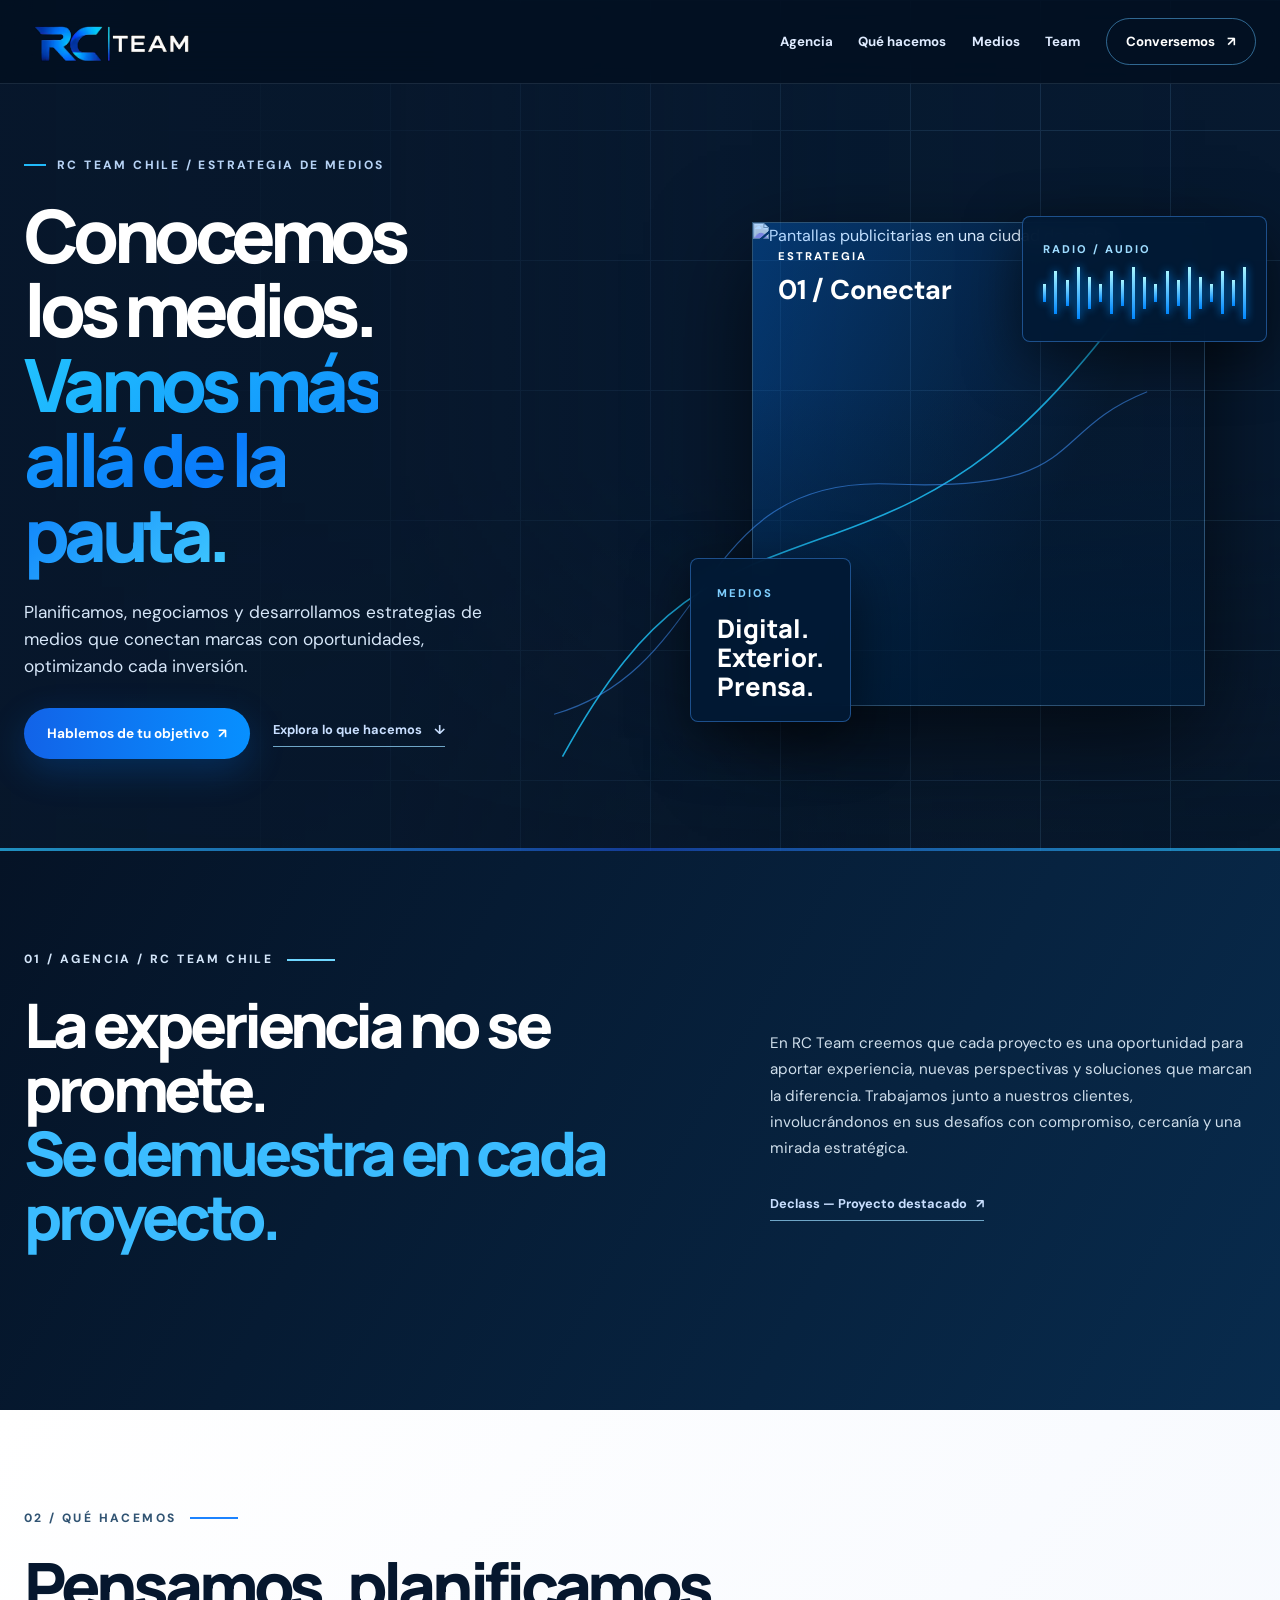
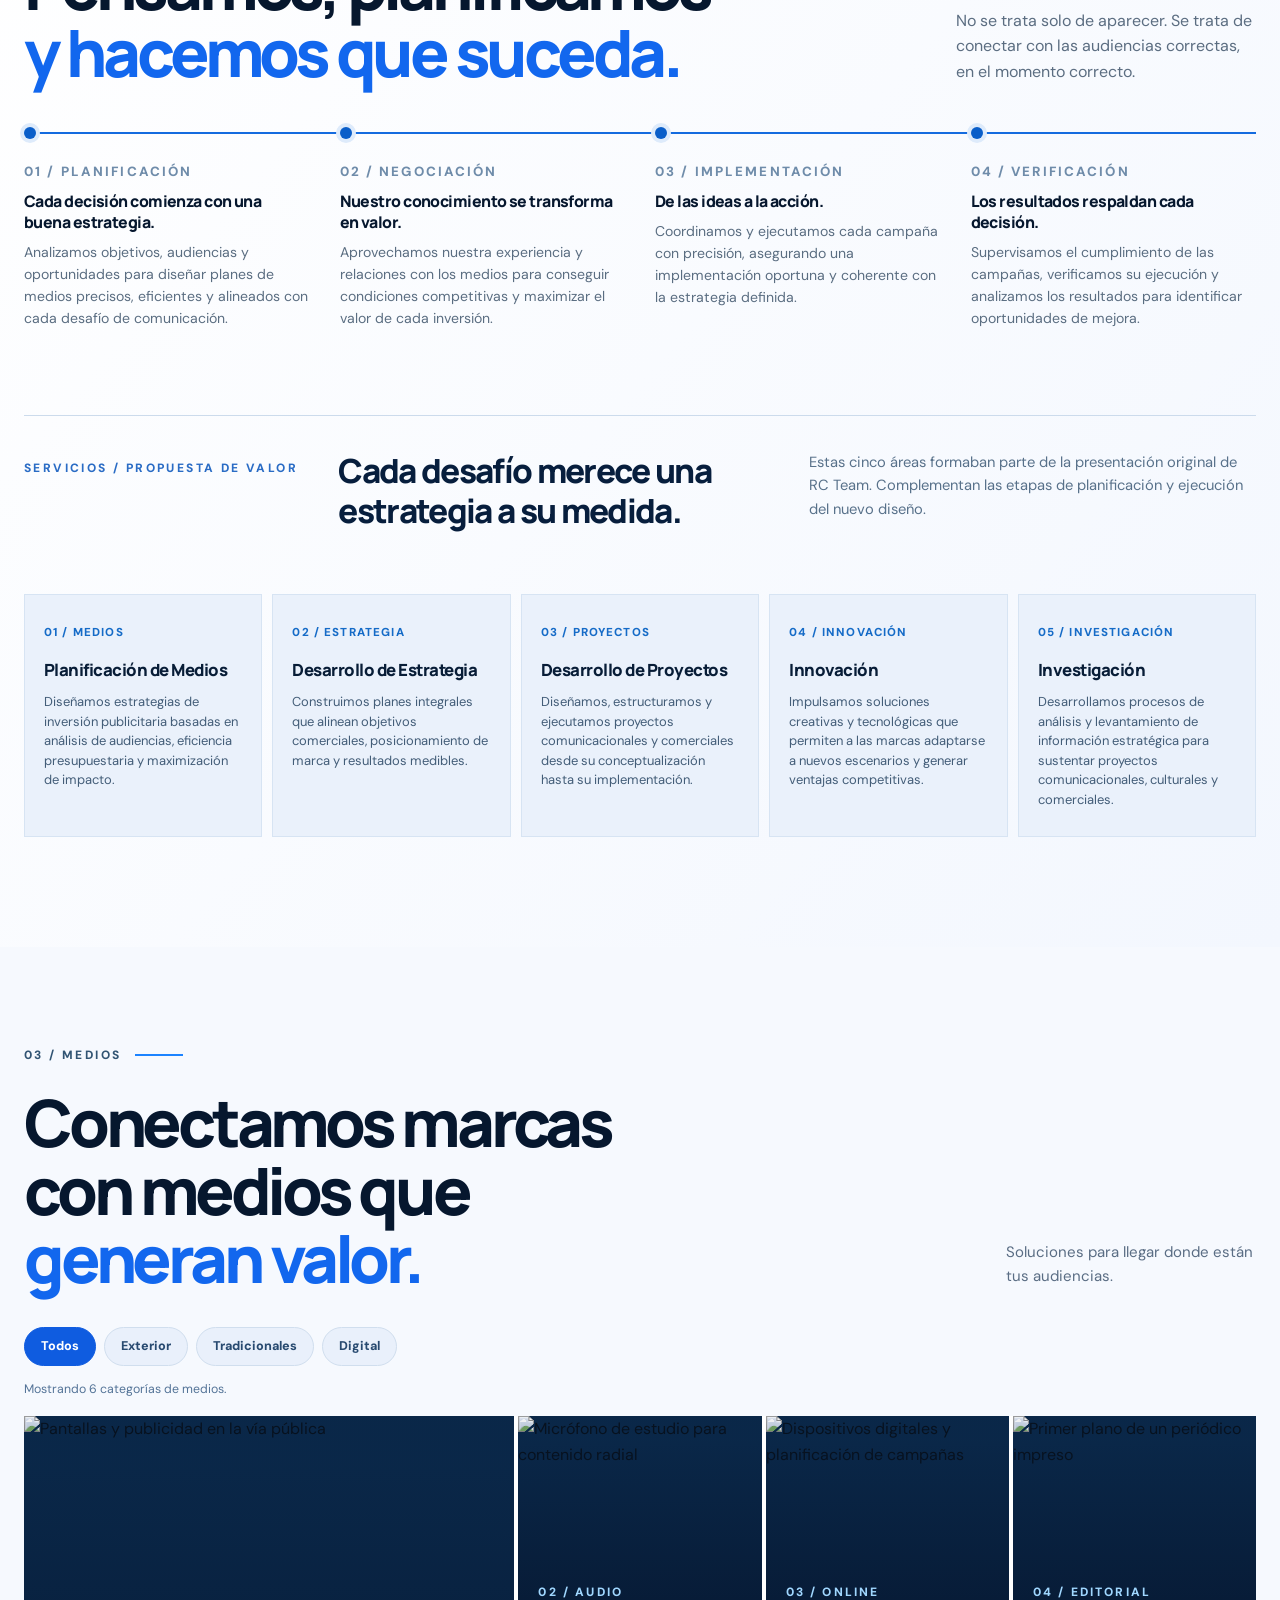
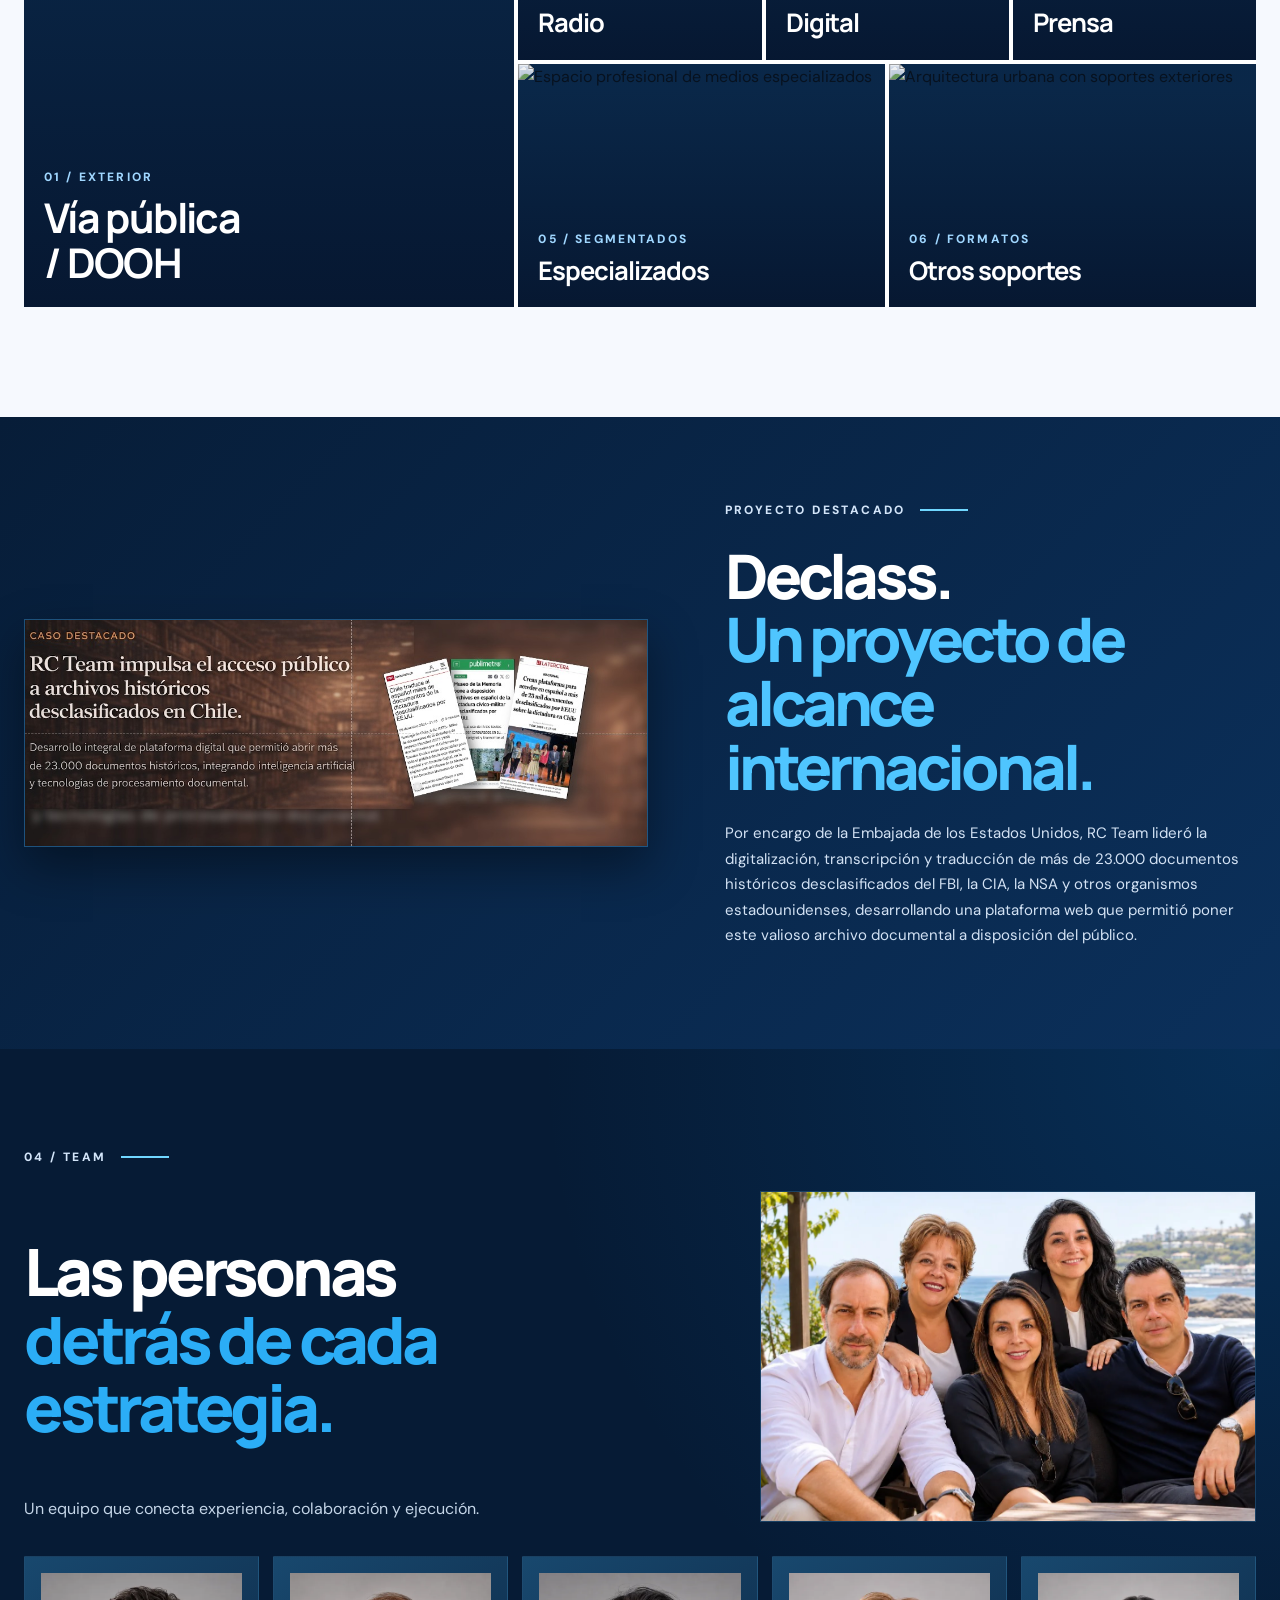
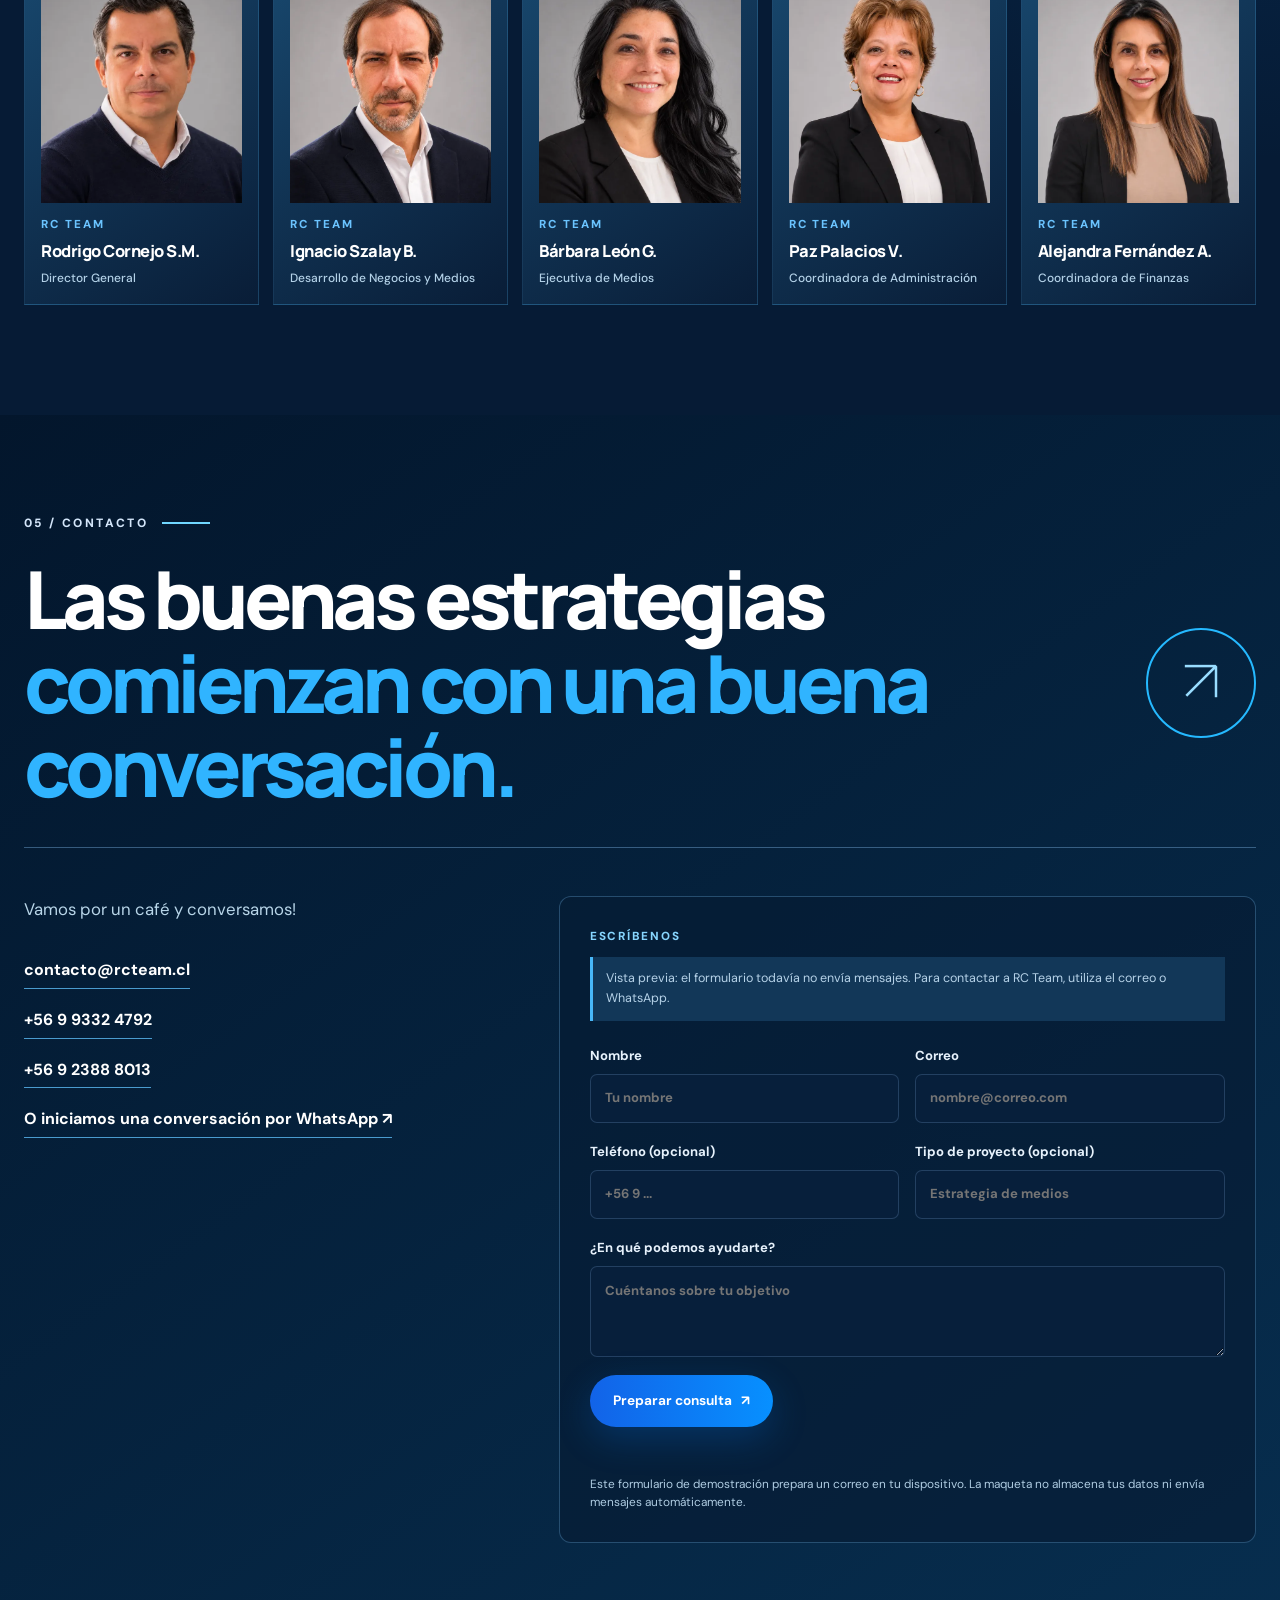
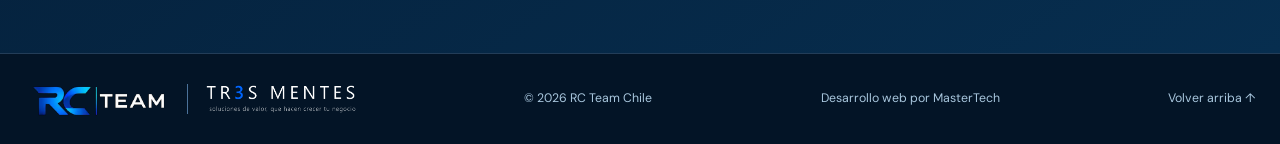
==== commit 33bf4a89: "fix: "Qué hacemos" ancla al inicio de la sección y logo Tres Mentes enlazado - El ancla #servicios e" ====
--- a/index.html
+++ b/index.html
@@ -98,14 +98,14 @@
       </div>
     </section>
 
-    <section class="section light-section strategy" id="estrategia" aria-labelledby="strategy-title">
+    <section class="section light-section strategy" id="servicios" aria-labelledby="strategy-title">
       <div class="shell">
         <div class="section-label"><span>02 / QUÉ HACEMOS</span><i></i></div>
         <div class="strategy-heading" data-reveal>
           <h2 id="strategy-title">Pensamos, planificamos<br><em>y hacemos que suceda.</em></h2>
           <p>No se trata solo de aparecer. Se trata de conectar con las audiencias correctas, en el momento correcto.</p>
         </div>
-        <div class="timeline" id="servicios">
+        <div class="timeline">
           <article data-reveal><span class="timeline-node"></span><small>01 / PLANIFICACIÓN</small><h3>Cada decisión comienza con una buena estrategia.</h3><p>Analizamos objetivos, audiencias y oportunidades para diseñar planes de medios precisos, eficientes y alineados con cada desafío de comunicación.</p></article>
           <article data-reveal><span class="timeline-node"></span><small>02 / NEGOCIACIÓN</small><h3>Nuestro conocimiento se transforma en valor.</h3><p>Aprovechamos nuestra experiencia y relaciones con los medios para conseguir condiciones competitivas y maximizar el valor de cada inversión.</p></article>
           <article data-reveal><span class="timeline-node"></span><small>03 / IMPLEMENTACIÓN</small><h3>De las ideas a la acción.</h3><p>Coordinamos y ejecutamos cada campaña con precisión, asegurando una implementación oportuna y coherente con la estrategia definida.</p></article>
@@ -253,7 +253,7 @@
           <div class="footer-brands">
             <a href="#inicio" class="footer-brand" aria-label="RC Team, volver al inicio"><img src="assets/logo-rc-team-negro.webp" alt="RC Team" width="420" height="99" loading="lazy"></a>
             <span class="footer-brands-divider" aria-hidden="true"></span>
-            <img class="footer-partner-logo" src="assets/logo-tres-mentes-blanco.webp" alt="Tres Mentes, soluciones de valor que hacen crecer tu negocio" width="1099" height="204" loading="lazy" decoding="async">
+            <a class="footer-partner" href="https://tr3smentes.cl/" target="_blank" rel="noopener noreferrer"><img class="footer-partner-logo" src="assets/logo-tres-mentes-blanco.webp" alt="Tres Mentes, soluciones de valor que hacen crecer tu negocio (abre tr3smentes.cl en una pestaña nueva)" width="1099" height="204" loading="lazy" decoding="async"></a>
           </div>
           <span>© <span id="year">2026</span> RC Team Chile</span>
           <span>Desarrollo web por <a href="https://mastertechg.com" target="_blank" rel="noopener noreferrer">MasterTech</a></span>
--- a/styles.css
+++ b/styles.css
@@ -150,7 +150,7 @@
 .avatar-silhouette:after{content:"";position:absolute;border-radius:55% 55% 0 0;background:#2b618a;width:120px;height:100px;left:50%;bottom:-4px;transform:translateX(-50%)}
 .team-placeholder span{font-size:.64rem;font-weight:800;letter-spacing:.17em;color:#6bc4ff}
 .team-placeholder p{margin:4px 0 0;color:#d6e9f9;font-weight:700}
-.contact-section{background:linear-gradient(145deg,#03162c,#072e4f);padding:105px 0 30px;overflow:hidden}
+.contact-section{background:linear-gradient(145deg,#03162c,#072e4f);padding:100px 0 30px;overflow:hidden}
 .contact-heading{display:flex;align-items:center;justify-content:space-between;gap:28px;padding-bottom:38px;border-bottom:1px solid #6a9dcb7d}
 .contact-heading h2{font-size:clamp(2.8rem,6.25vw,7rem);line-height:1.05;max-width:1040px;margin:0}
 .contact-heading h2 em{color:#30b4ff}
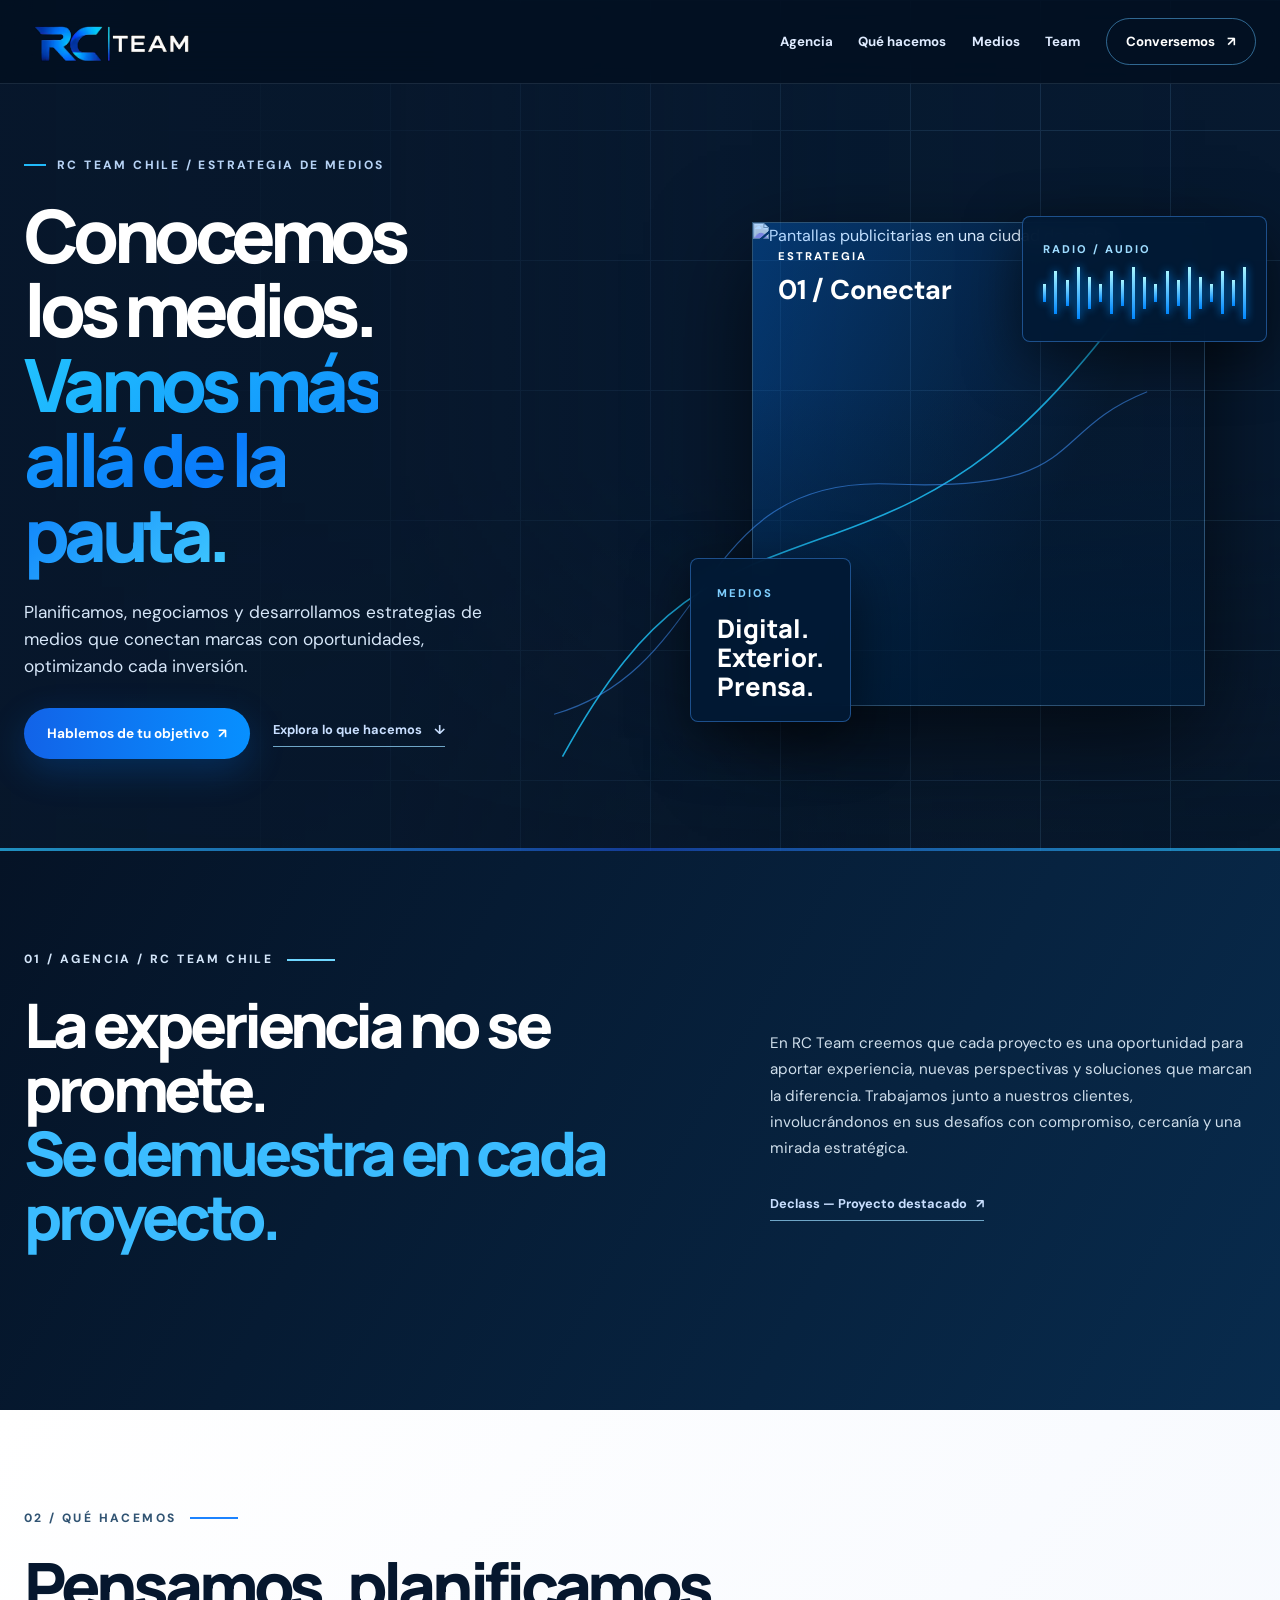
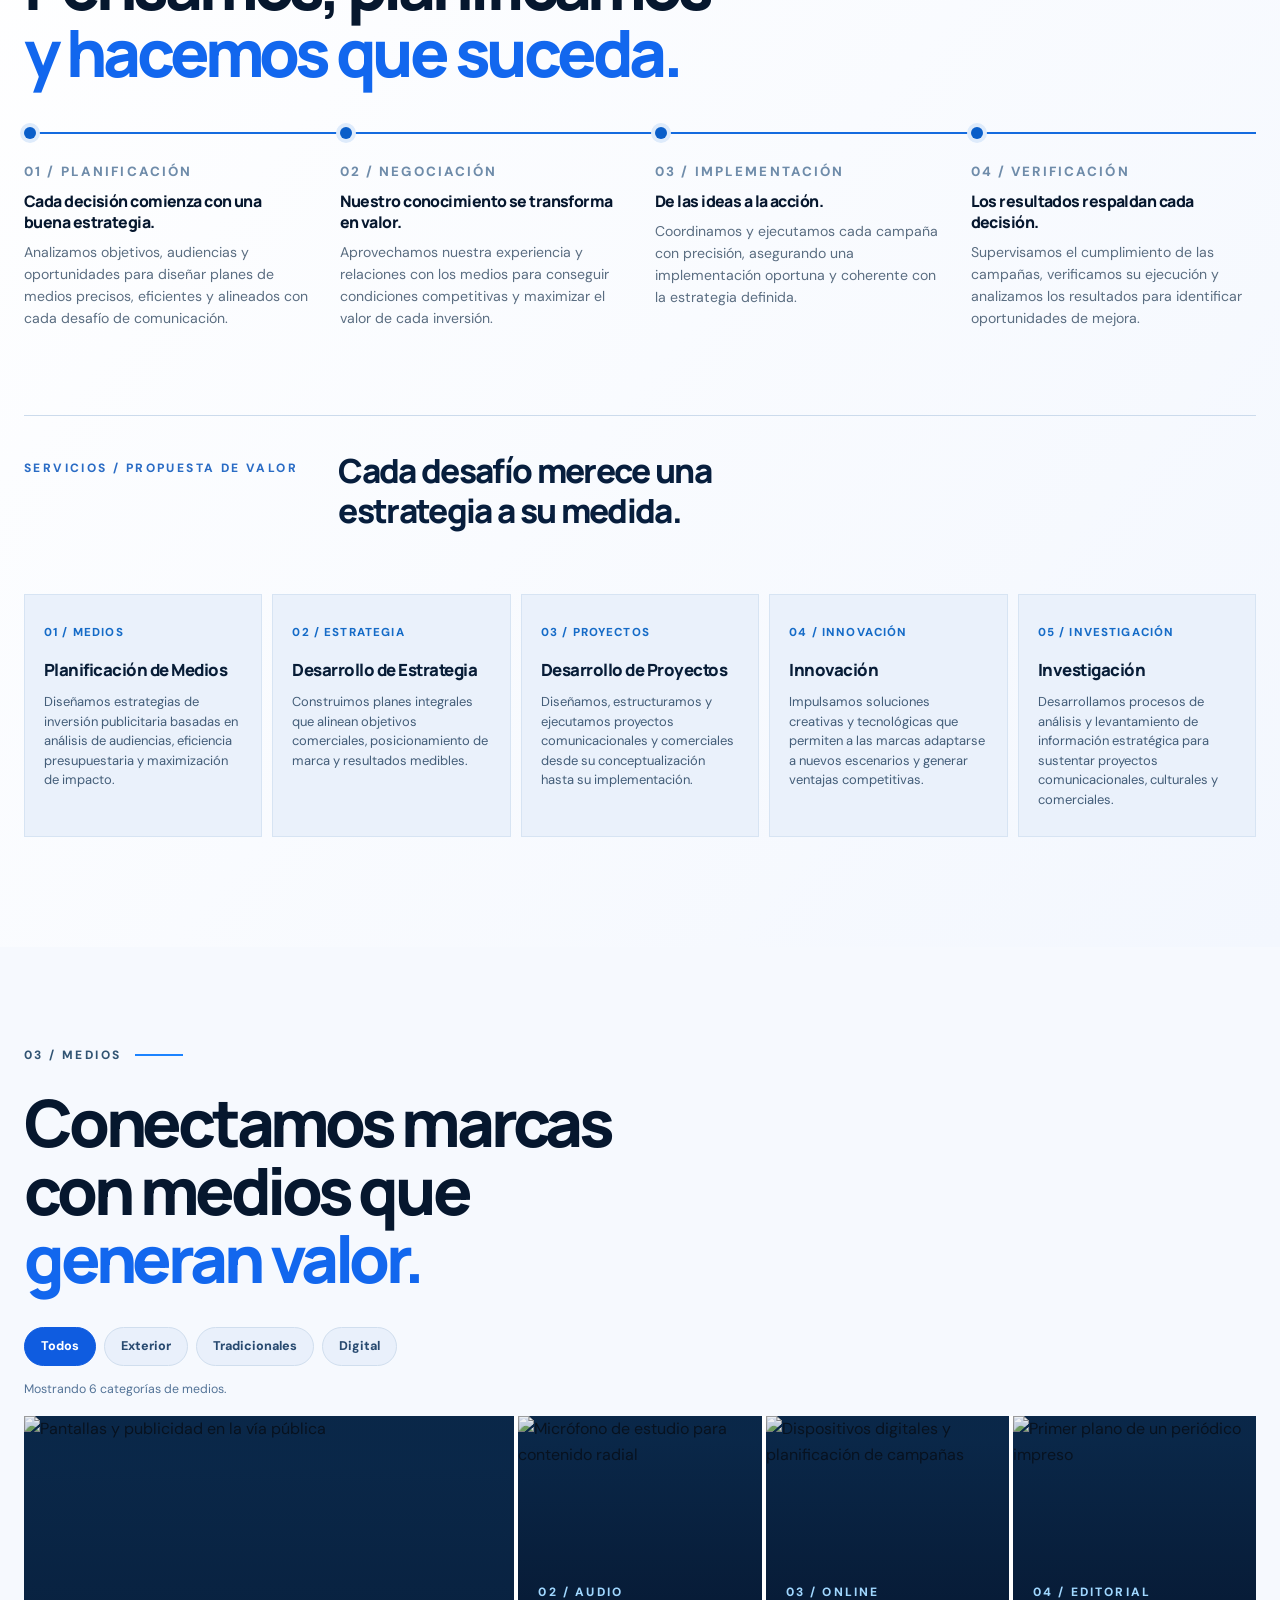
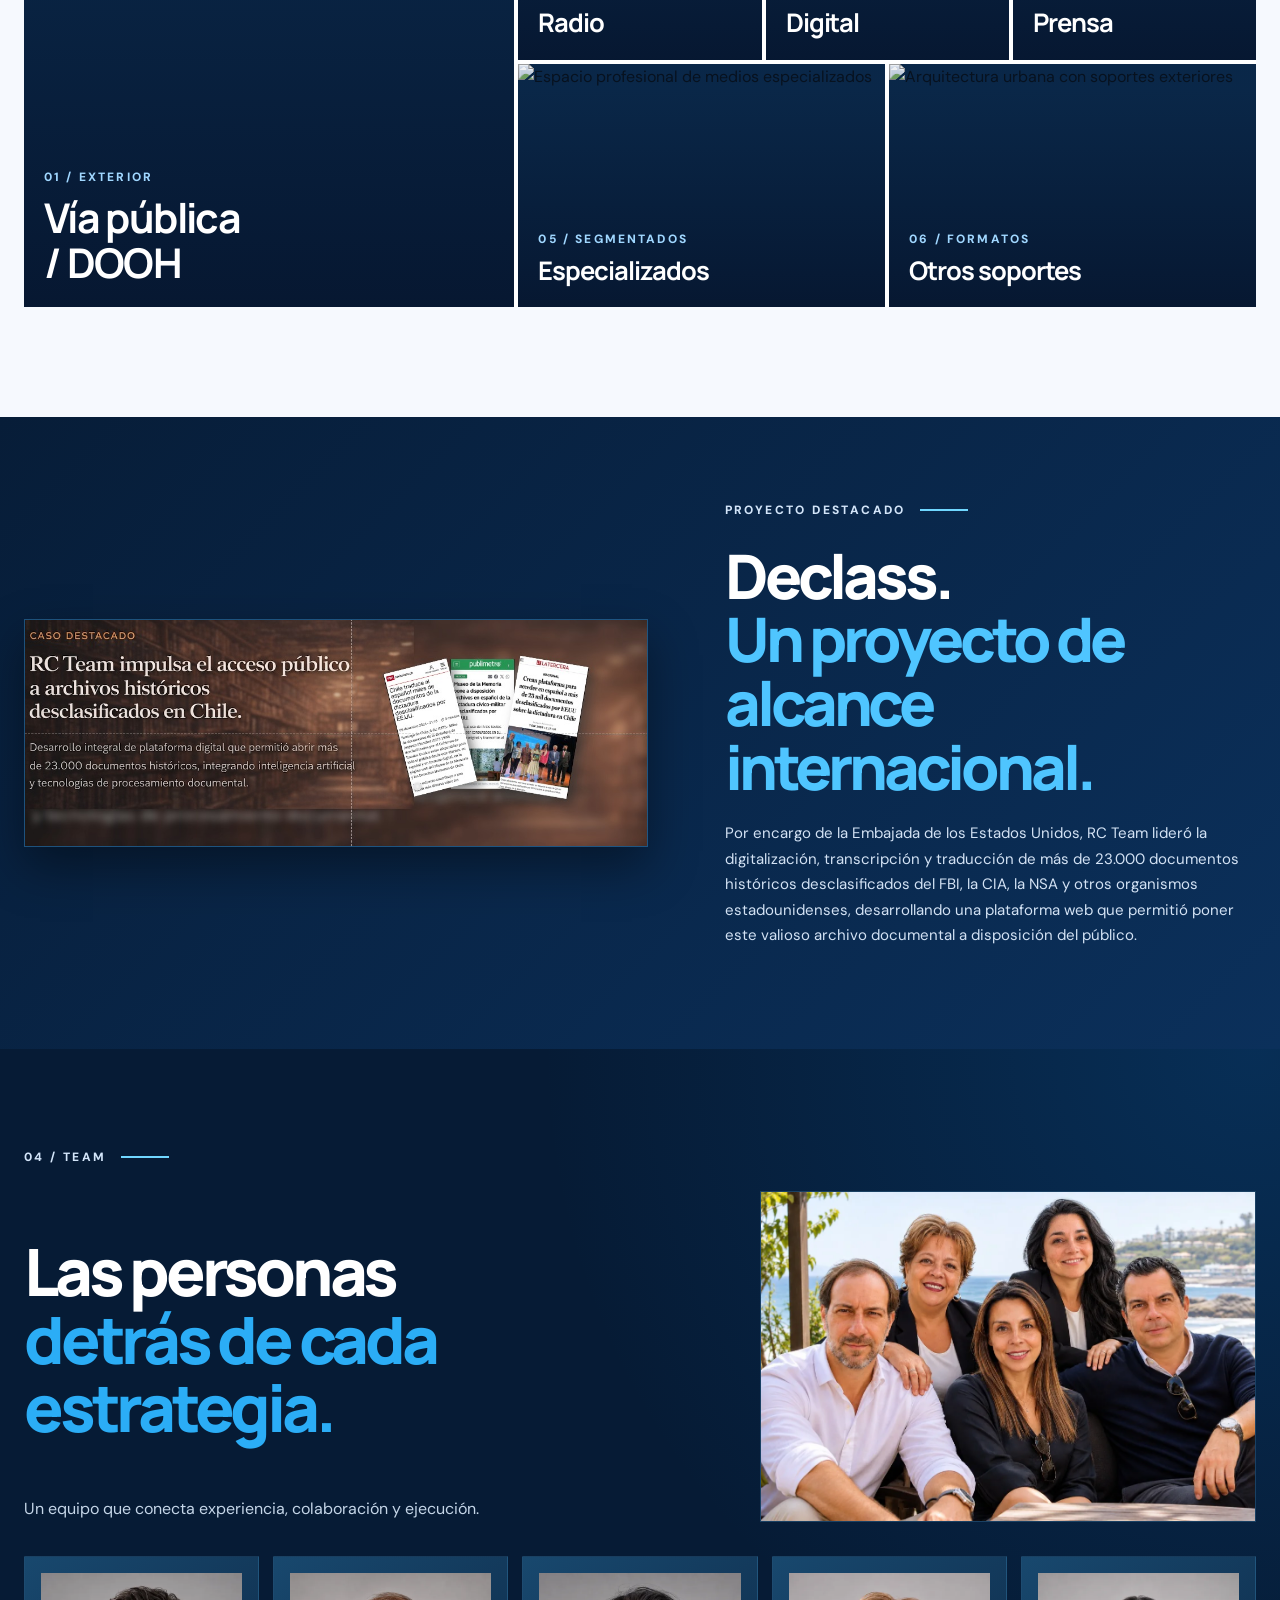
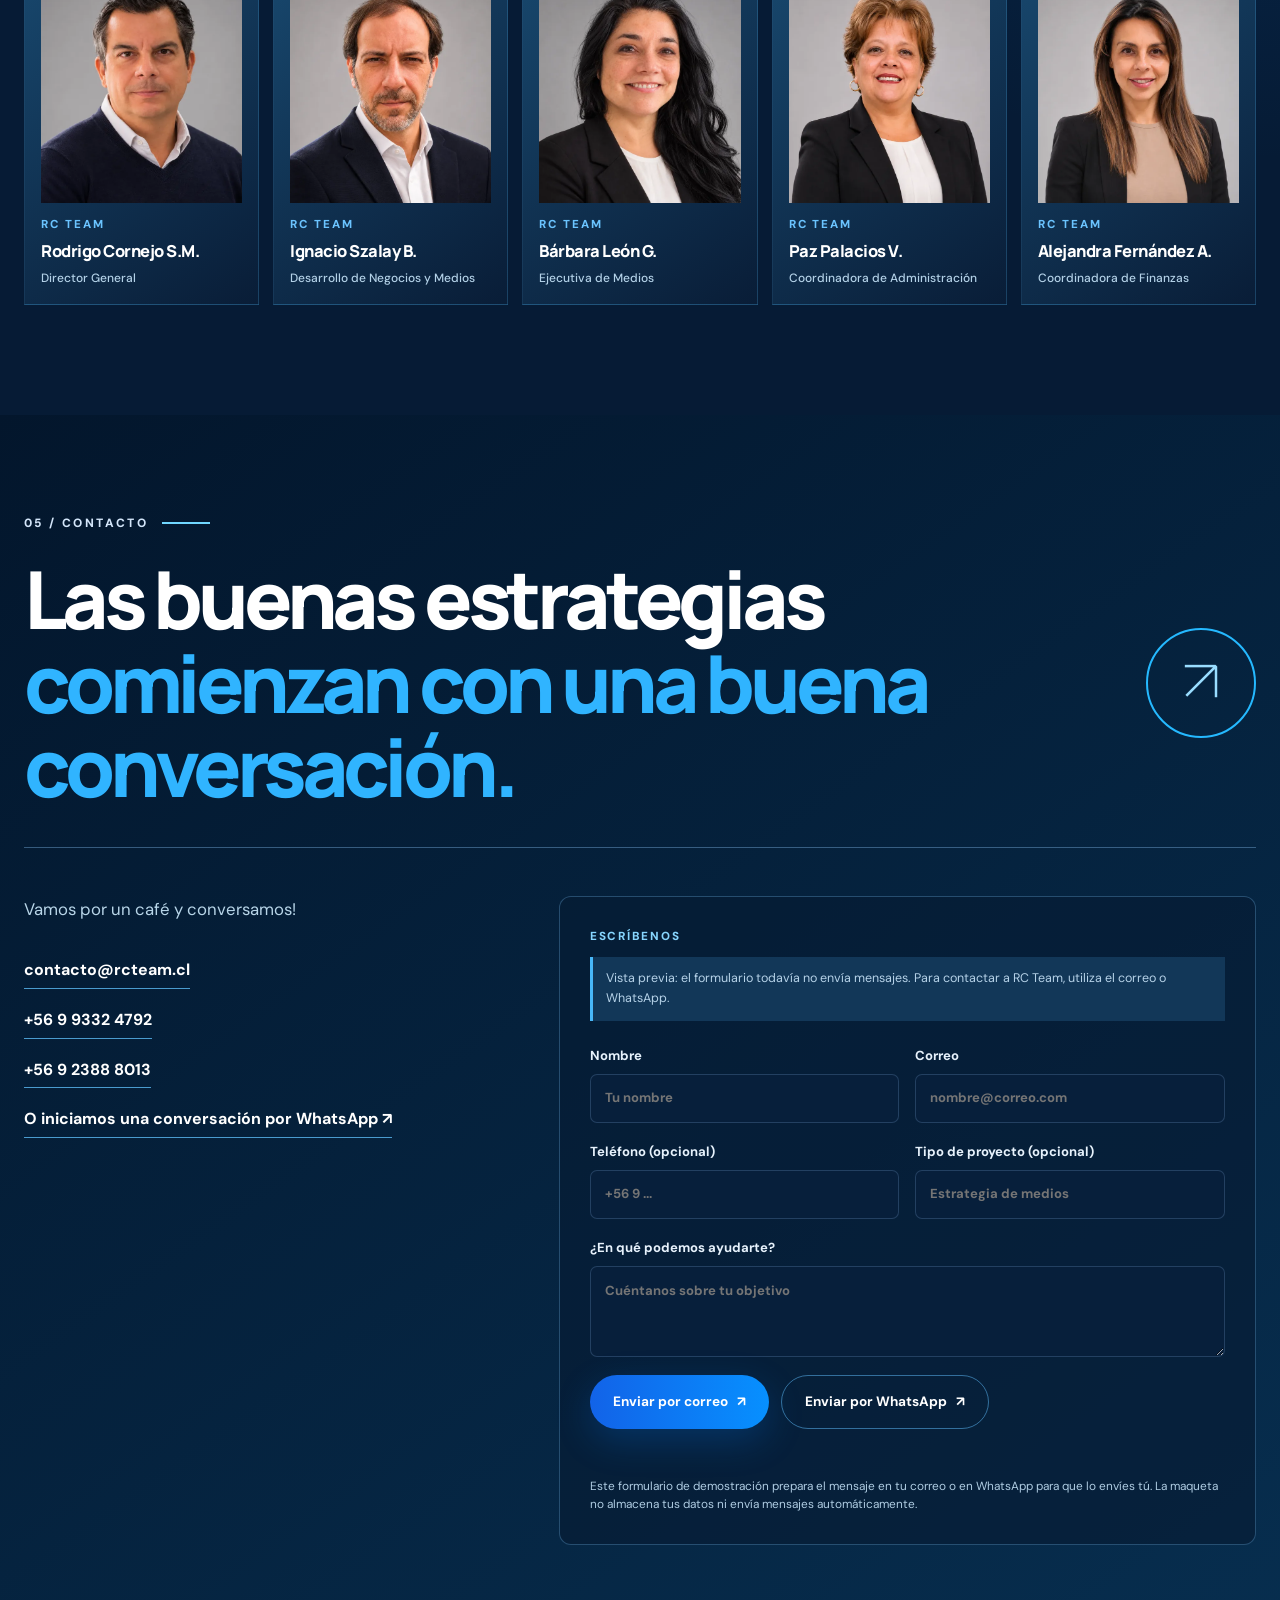
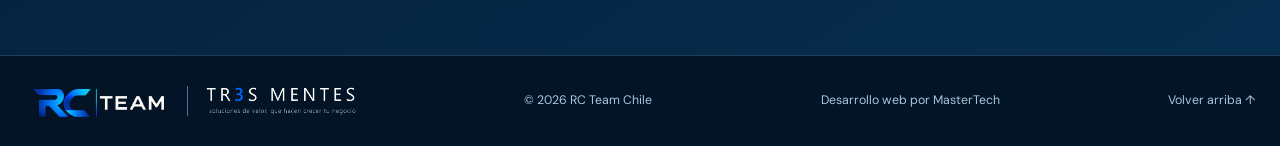
==== commit 97a4ef44: "feat: textos aprobados por Rodrigo y envío del formulario por WhatsApp - Se eliminan los tres párraf" ====
--- a/index.html
+++ b/index.html
@@ -36,7 +36,7 @@
     </filter>
   </svg>
   <a class="skip-link" href="#contenido">Saltar al contenido</a>
-  <header class="site-header" id="inicio">
+  <header class="site-header">
     <div class="shell nav-shell">
       <a class="brand" href="#inicio" aria-label="RC Team Chile, ir al inicio">
         <img src="assets/logo-rc-team-negro.webp" alt="RC Team" width="420" height="99">
@@ -56,7 +56,7 @@
   <div class="menu-backdrop" aria-hidden="true"></div>
 
   <main id="contenido">
-    <section class="hero" aria-labelledby="hero-title">
+    <section class="hero" id="inicio" aria-labelledby="hero-title">
       <div class="hero-photo" aria-hidden="true"></div>
       <div class="hero-grid" aria-hidden="true"></div>
       <div class="shell hero-layout">
@@ -103,7 +103,6 @@
         <div class="section-label"><span>02 / QUÉ HACEMOS</span><i></i></div>
         <div class="strategy-heading" data-reveal>
           <h2 id="strategy-title">Pensamos, planificamos<br><em>y hacemos que suceda.</em></h2>
-          <p>No se trata solo de aparecer. Se trata de conectar con las audiencias correctas, en el momento correcto.</p>
         </div>
         <div class="timeline">
           <article data-reveal><span class="timeline-node"></span><small>01 / PLANIFICACIÓN</small><h3>Cada decisión comienza con una buena estrategia.</h3><p>Analizamos objetivos, audiencias y oportunidades para diseñar planes de medios precisos, eficientes y alineados con cada desafío de comunicación.</p></article>
@@ -115,7 +114,6 @@
           <div class="catalog-intro">
             <p class="section-label">SERVICIOS / PROPUESTA DE VALOR</p>
             <h3>Cada desafío merece una estrategia a su medida.</h3>
-            <p>Estas cinco áreas formaban parte de la presentación original de RC Team. Complementan las etapas de planificación y ejecución del nuevo diseño.</p>
           </div>
           <div class="services-grid">
             <article><span>01 / MEDIOS</span><h4>Planificación de Medios</h4><p>Diseñamos estrategias de inversión publicitaria basadas en análisis de audiencias, eficiencia presupuestaria y maximización de impacto.</p></article>
@@ -133,7 +131,6 @@
         <div class="section-label"><span>03 / MEDIOS</span><i></i></div>
         <div class="media-heading">
           <h2 id="media-title" data-reveal>Conectamos marcas<br>con medios que<br><em>generan valor.</em></h2>
-          <p>Soluciones para llegar donde están tus audiencias.</p>
         </div>
         <div class="filter-bar" role="group" aria-label="Filtrar medios">
           <button type="button" class="filter is-active" data-filter="all" aria-pressed="true">Todos</button>
@@ -235,13 +232,16 @@
                 <label>Tipo de proyecto (opcional) <input name="proyecto" placeholder="Estrategia de medios"></label>
               </div>
               <label>¿En qué podemos ayudarte? <textarea name="mensaje" rows="3" placeholder="Cuéntanos sobre tu objetivo" required></textarea></label>
-              <button class="button button-primary" type="submit">Preparar consulta <span aria-hidden="true">↗</span></button>
+              <div class="form-actions">
+                <button class="button button-primary" type="submit" name="canal" value="correo">Enviar por correo <span aria-hidden="true">↗</span></button>
+                <button class="button button-whatsapp" type="submit" name="canal" value="whatsapp">Enviar por WhatsApp <span aria-hidden="true">↗</span></button>
+              </div>
               <p class="form-feedback" id="form-feedback" role="status" aria-live="polite"></p>
               <div id="mail-fallback" hidden>
                 <p>Si no se abre tu correo, <a id="mail-draft-link" href="mailto:contacto@rcteam.cl">intenta abrir el borrador</a> o copia estos datos en tu servicio de correo. No se ha enviado ningún mensaje.</p>
                 <label>Consulta para copiar <textarea id="mail-draft-copy" rows="8" readonly></textarea></label>
               </div>
-              <p class="contact-disclaimer">Este formulario de demostración prepara un correo en tu dispositivo. La maqueta no almacena tus datos ni envía mensajes automáticamente.</p>
+              <p class="contact-disclaimer">Este formulario de demostración prepara el mensaje en tu correo o en WhatsApp para que lo envíes tú. La maqueta no almacena tus datos ni envía mensajes automáticamente.</p>
             </form>
           </div>
         </div>
--- a/styles.css
+++ b/styles.css
@@ -496,3 +496,10 @@
   .hero-lead{max-width:540px}
   .hero-art{height:clamp(380px,calc(100vh - 190px),520px)}
 }
+
+/* Formulario: envío por correo o por WhatsApp (pedido de Rodrigo, 25-11-2026). */
+.form-actions{display:flex;flex-wrap:wrap;gap:12px}
+.button-whatsapp{background:transparent;color:#fff;border:1px solid #61bfff80}
+.button-whatsapp:hover{background:#0f3a63;border-color:#58d7ff}
+@media(max-width:570px){.form-actions .button{flex:1 1 100%}}
+
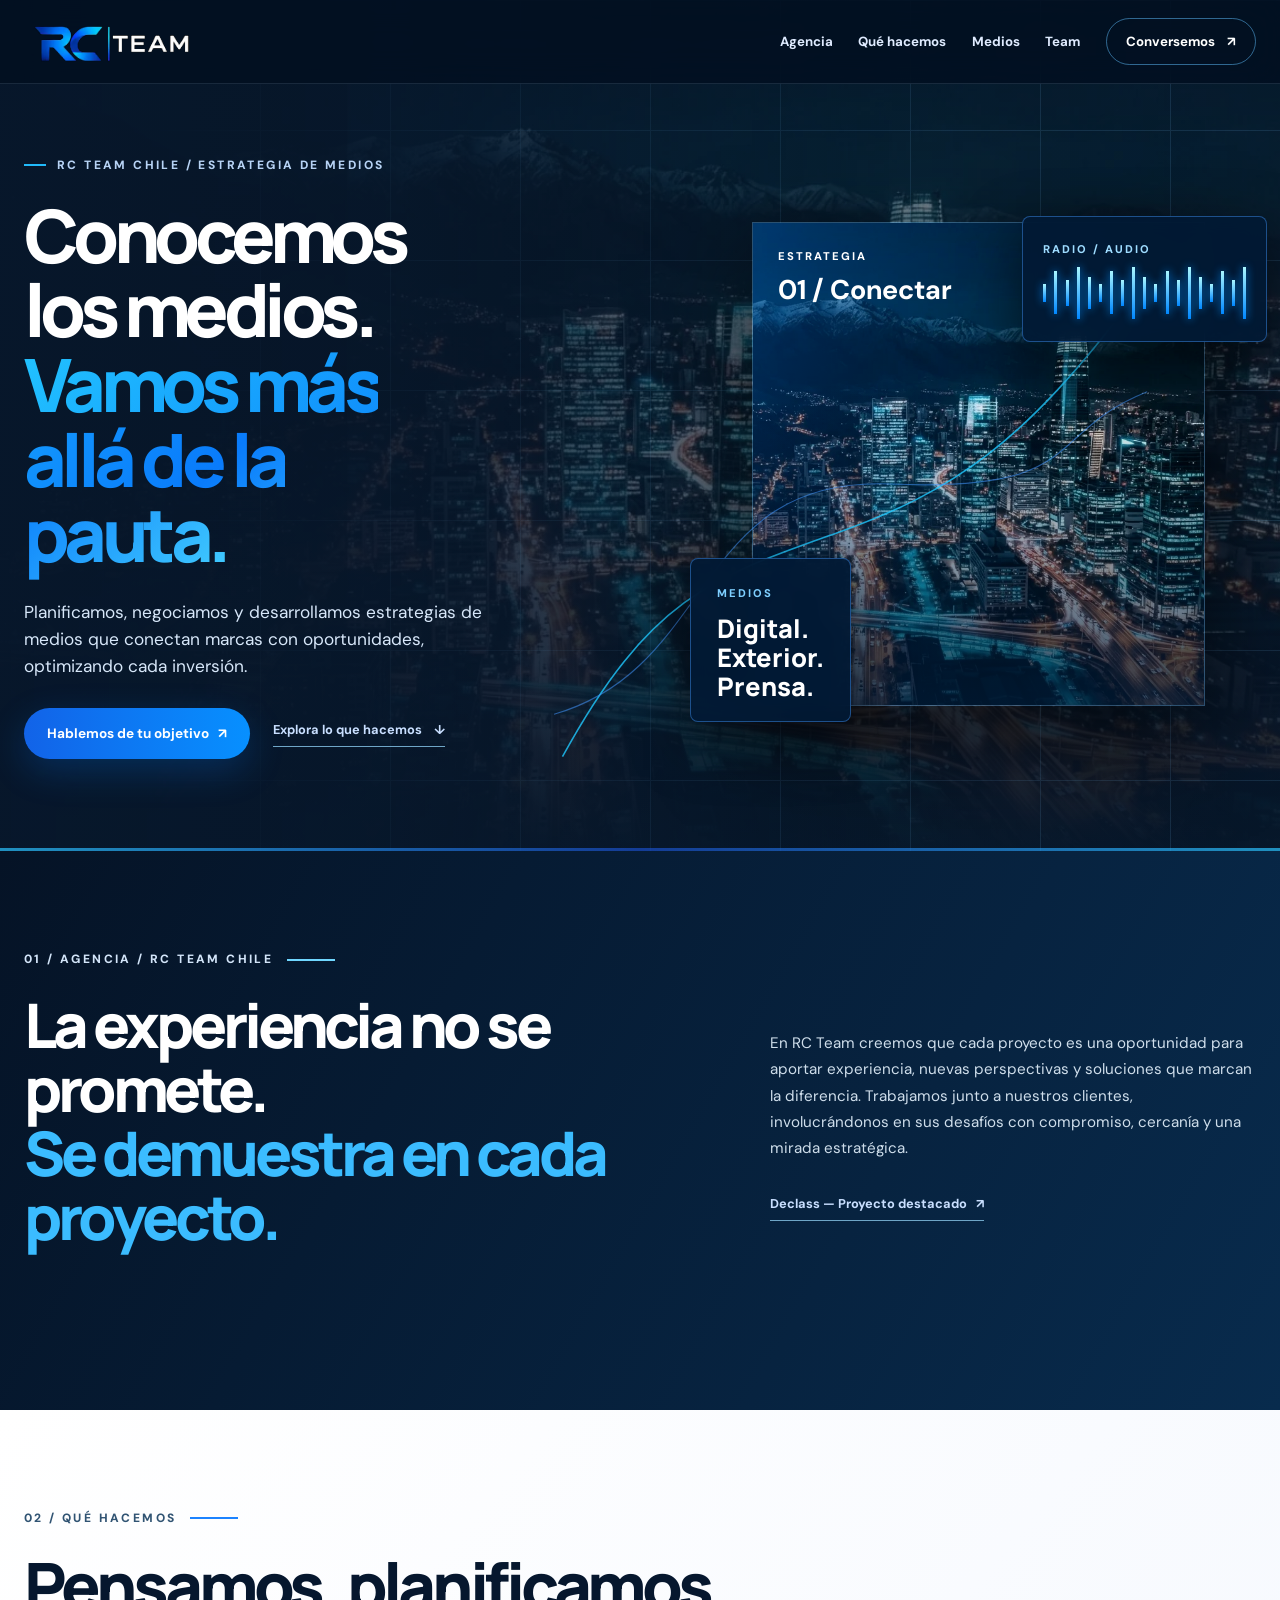
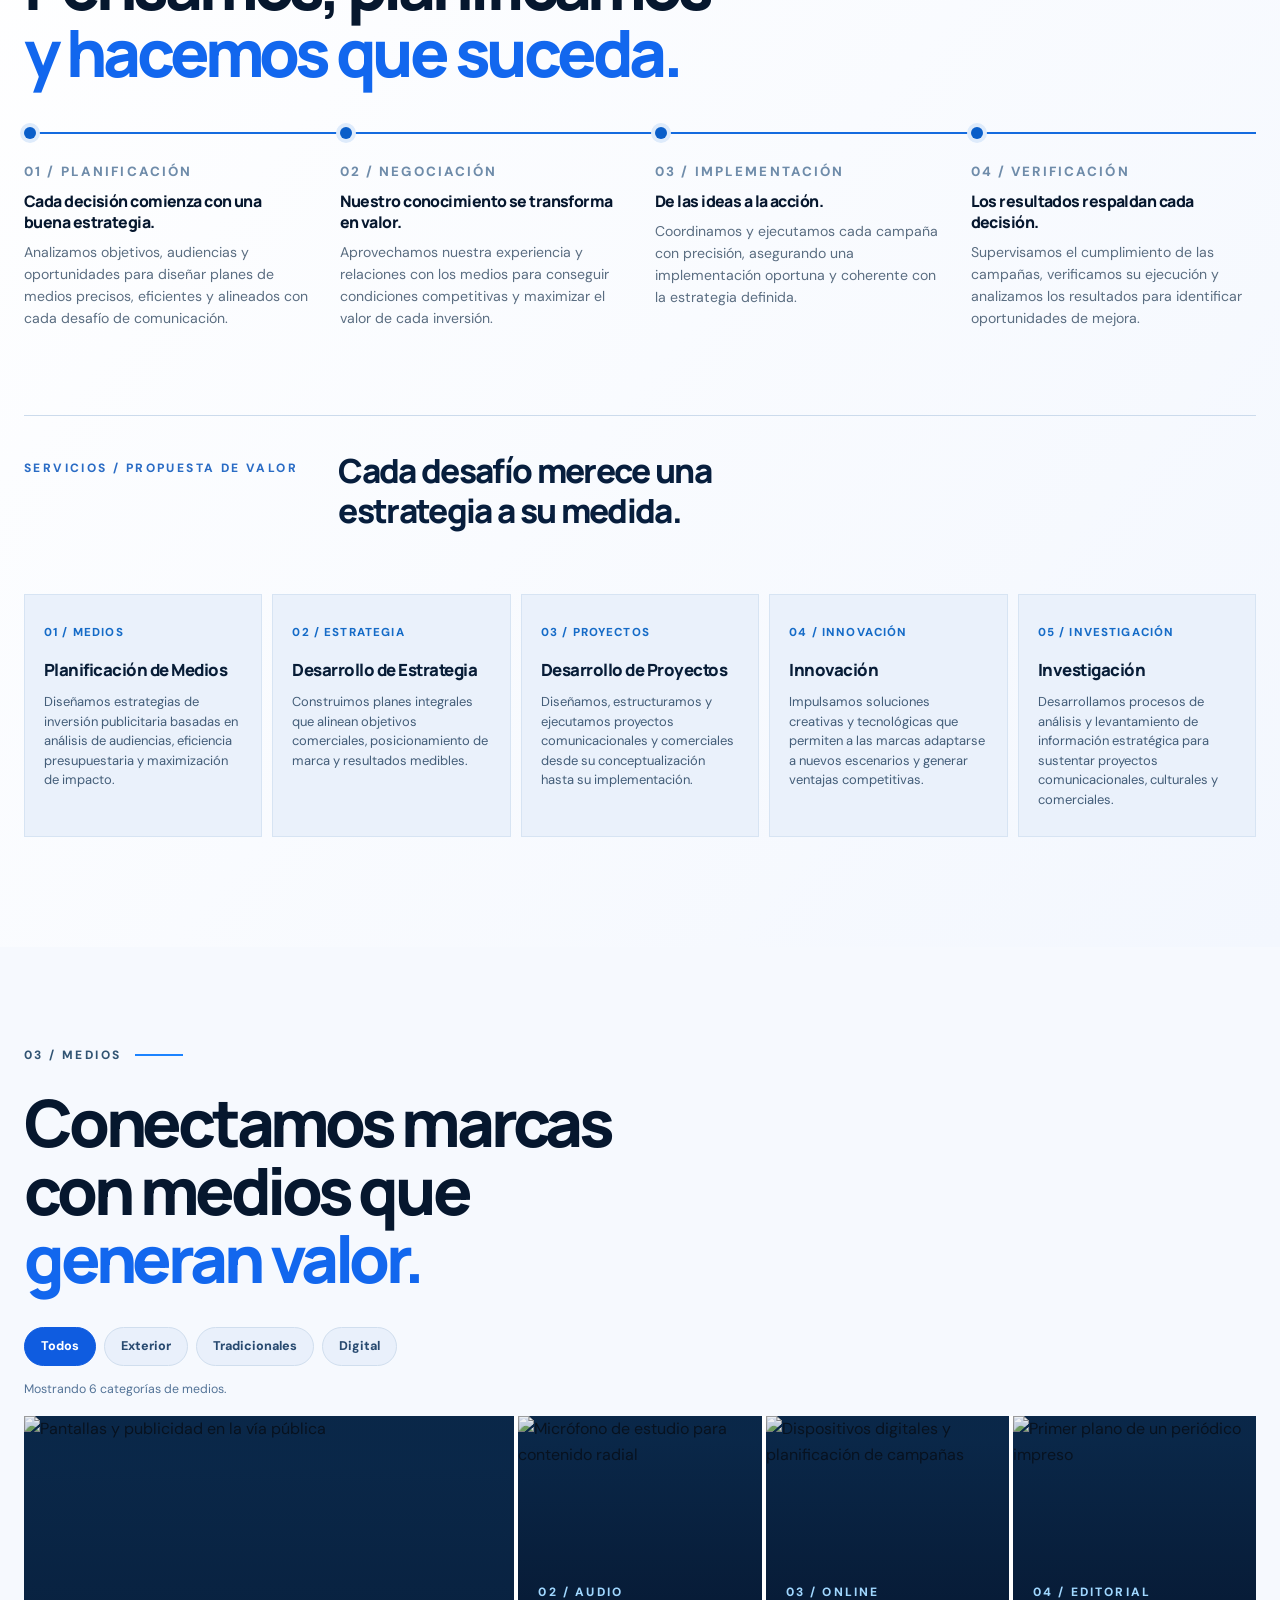
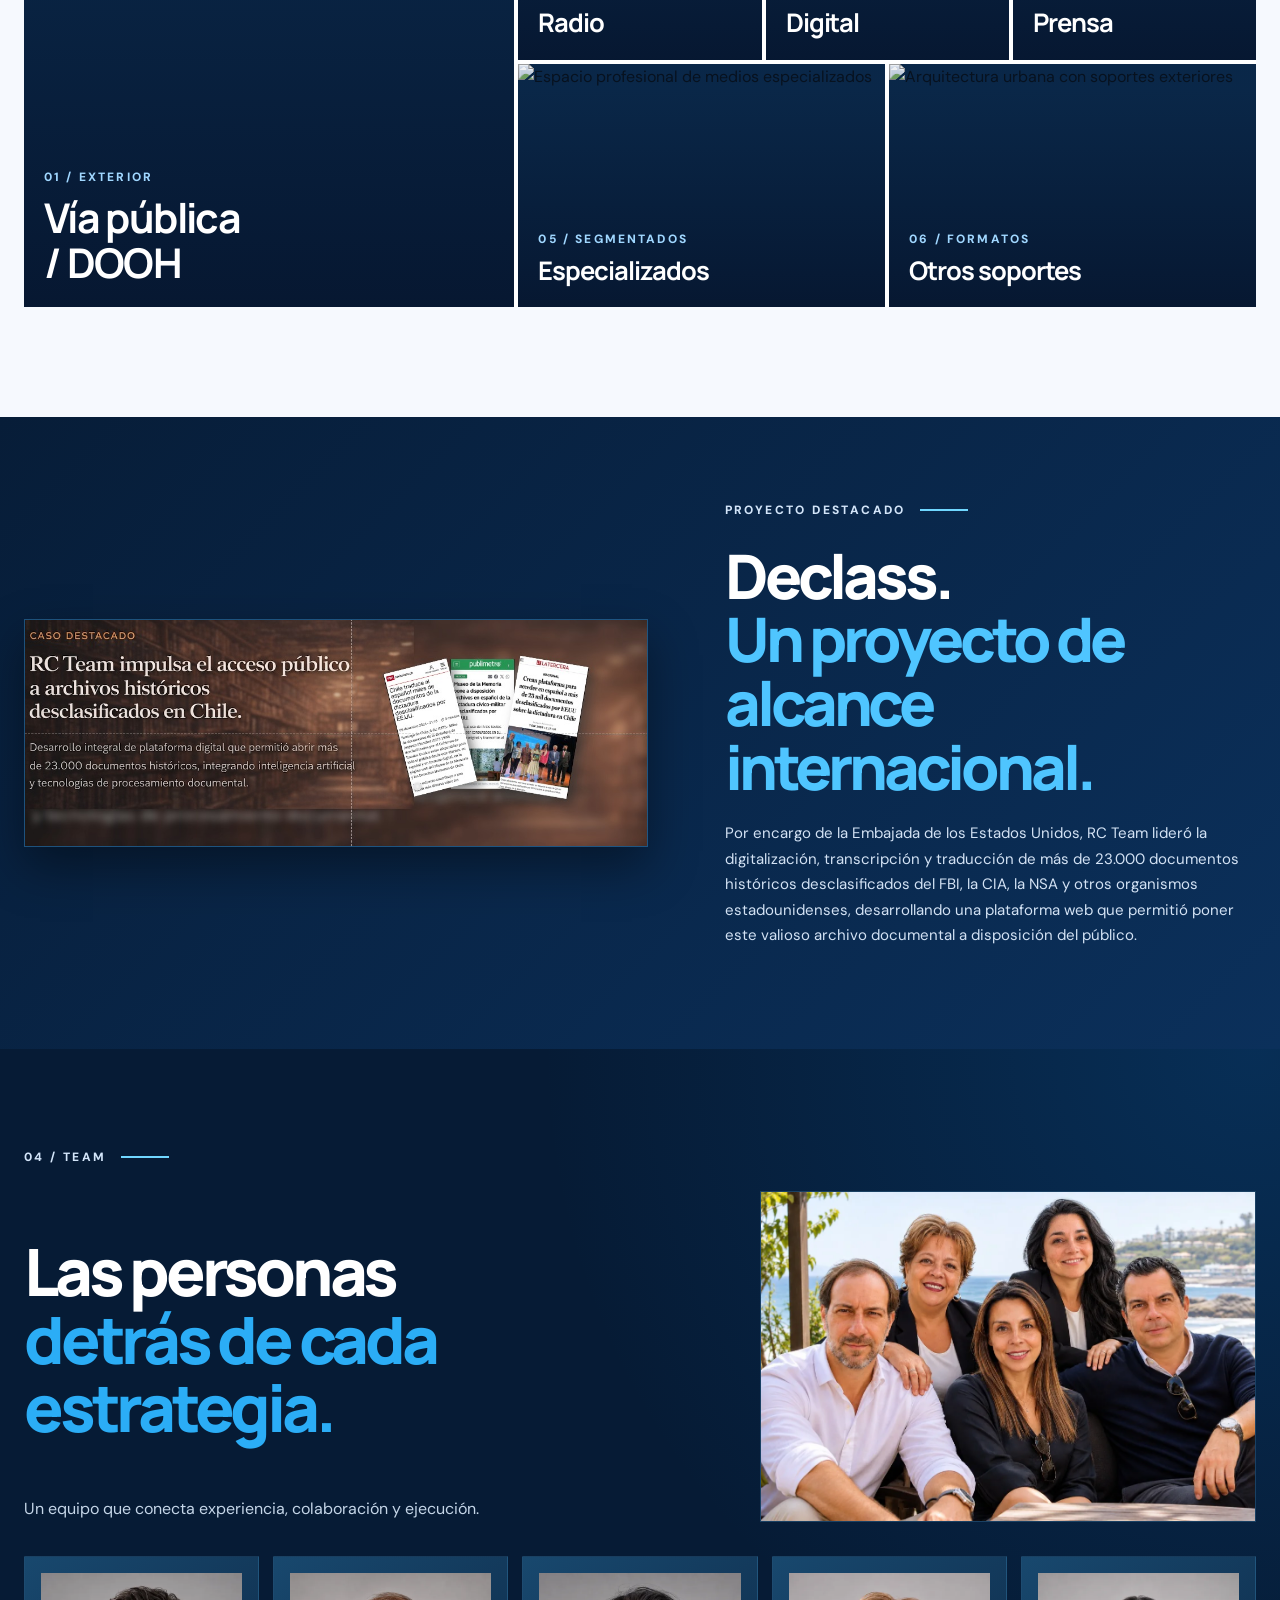
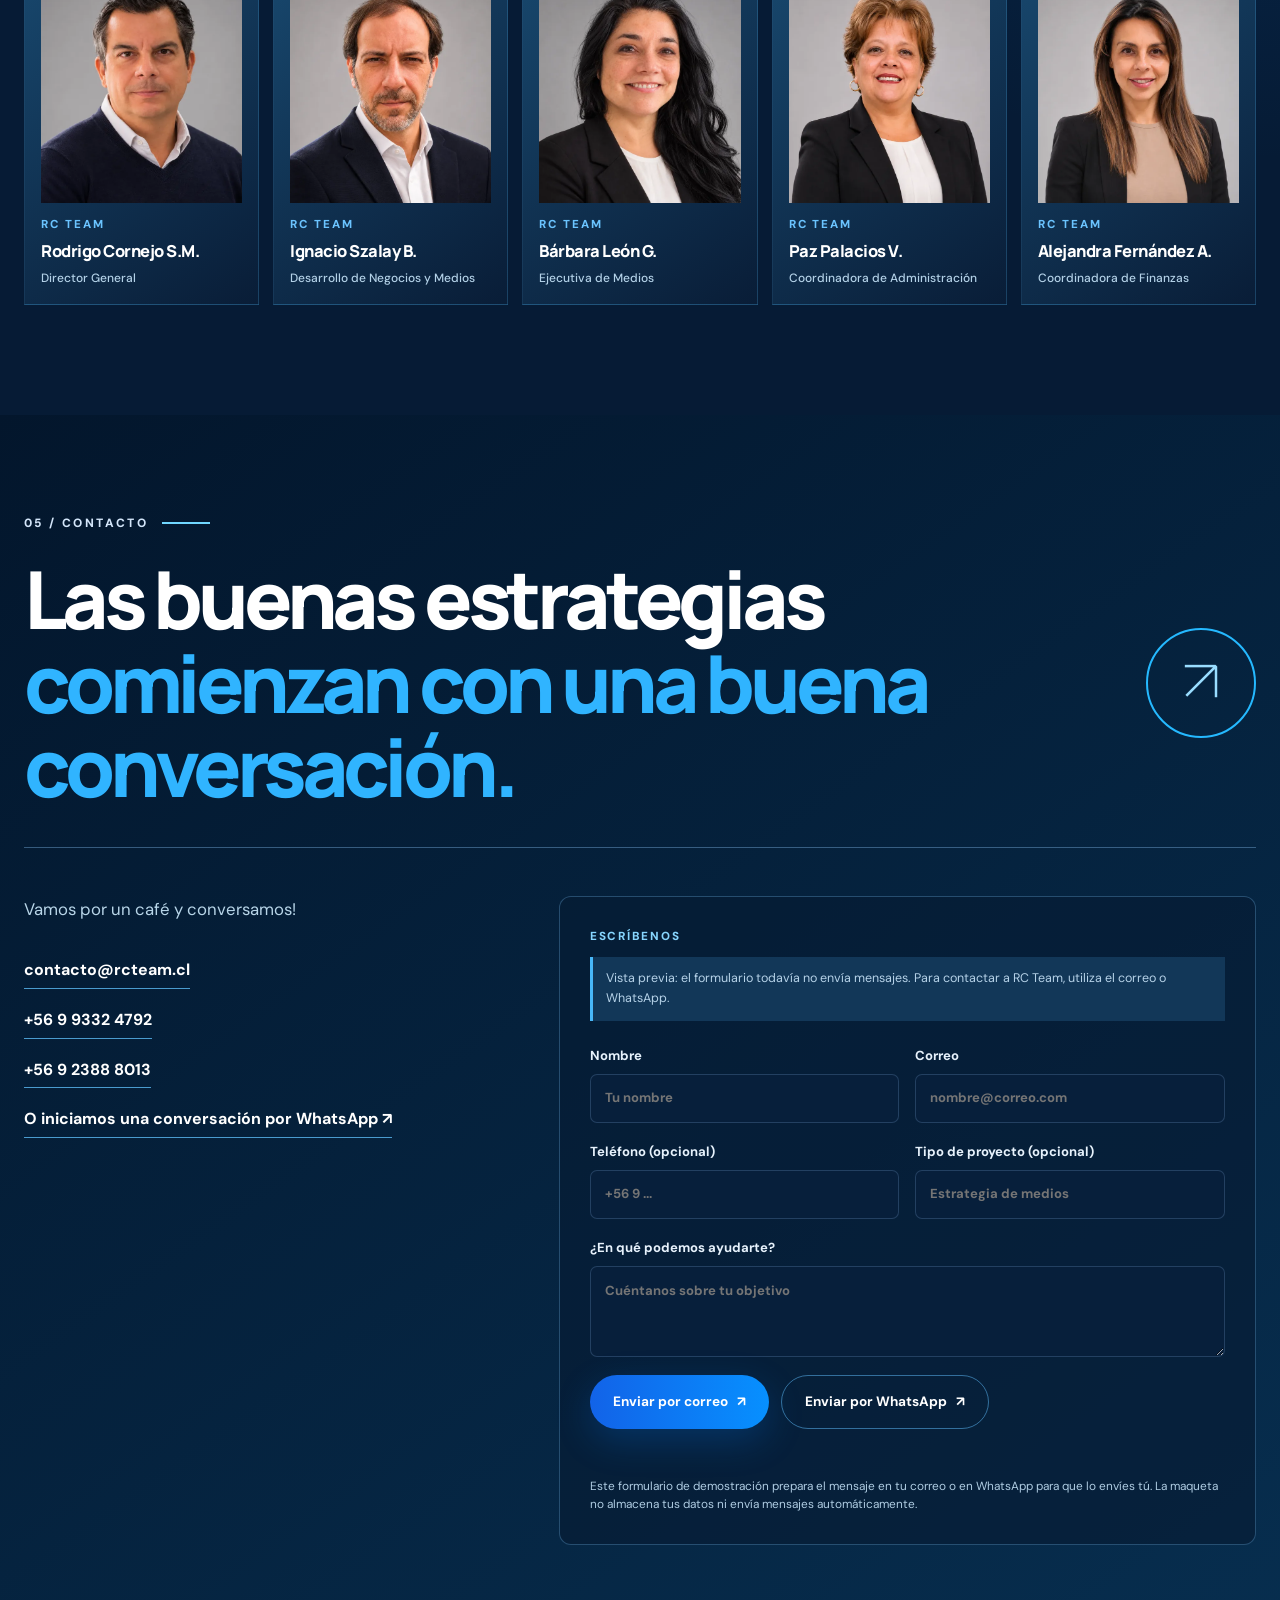
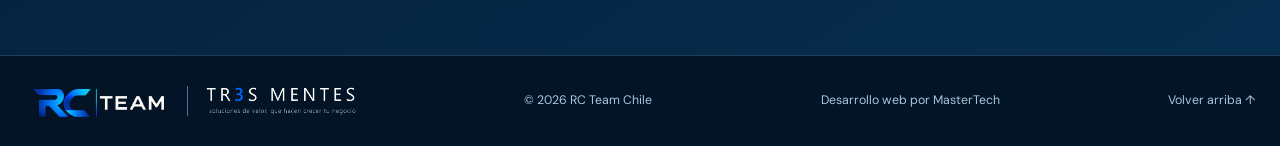
==== commit d3e169f2: "feat: imagen del hero enviada por Rodrigo Reemplaza la foto ilustrativa de Unsplash (calle con letre" ====
--- a/index.html
+++ b/index.html
@@ -71,7 +71,7 @@
         </div>
         <div class="hero-art" role="group" aria-label="Composición editorial de medios de comunicación">
           <div class="hero-art-frame image-tint" data-reveal>
-            <img src="https://images.unsplash.com/photo-1771076402741-c4220c3c4748?auto=format&fit=crop&w=1000&q=80" alt="Pantallas publicitarias en una ciudad de noche" width="840" height="860" fetchpriority="high">
+            <img src="images/hero-fondo-ciudad-noche.webp" alt="Vista nocturna de una ciudad iluminada con la cordillera al fondo" width="1376" height="768" fetchpriority="high">
             <div class="hero-art-caption"><span>ESTRATEGIA</span><strong>01 / Conectar</strong></div>
           </div>
           <div class="hero-art-card hero-art-card-a" data-reveal>
--- a/styles.css
+++ b/styles.css
@@ -28,7 +28,7 @@
 .nav-cta span,.text-action span,.button span{margin-left:9px}
 .menu-toggle{display:none}
 .hero{position:relative;min-height:760px;padding:157px 0 92px;overflow:hidden;background:#061c35;isolation:isolate}
-.hero-photo{position:absolute;inset:0;background:linear-gradient(90deg,#06172dfc 0%,#06172deb 30%,#06172d88 67%,#06172d9c 100%),linear-gradient(0deg,#06182b 0%,transparent 45%),url("https://images.unsplash.com/photo-1771076402741-c4220c3c4748?auto=format&fit=crop&w=1900&q=83") center/cover;filter:saturate(.93);z-index:-3}
+.hero-photo{position:absolute;inset:0;background:linear-gradient(90deg,#06172dfc 0%,#06172deb 30%,#06172d88 67%,#06172d9c 100%),linear-gradient(0deg,#06182b 0%,transparent 45%),url("images/hero-fondo-ciudad-noche.webp") 70% center/cover;filter:saturate(.93);z-index:-3}
 .hero-grid{position:absolute;inset:0;opacity:.13;z-index:-2;background-image:linear-gradient(90deg,#7ec7ff 1px,transparent 1px),linear-gradient(#7ec7ff 1px,transparent 1px);background-size:130px 130px;mask-image:linear-gradient(90deg,transparent 10%,#000 85%)}
 .hero-layout{display:grid;grid-template-columns:1fr .94fr;gap:5vw;align-items:center;position:relative}
 .hero-copy{z-index:2}
@@ -503,3 +503,7 @@
 .button-whatsapp:hover{background:#0f3a63;border-color:#58d7ff}
 @media(max-width:570px){.form-actions .button{flex:1 1 100%}}
 
+/* Imagen del hero entregada por Rodrigo (25-11-2026): reemplaza la foto ilustrativa de Unsplash.
+   Sin hue-rotate para conservar los colores reales de la ciudad. */
+.hero-art-frame img{object-position:72% center;filter:saturate(.9) contrast(1.06)}
+
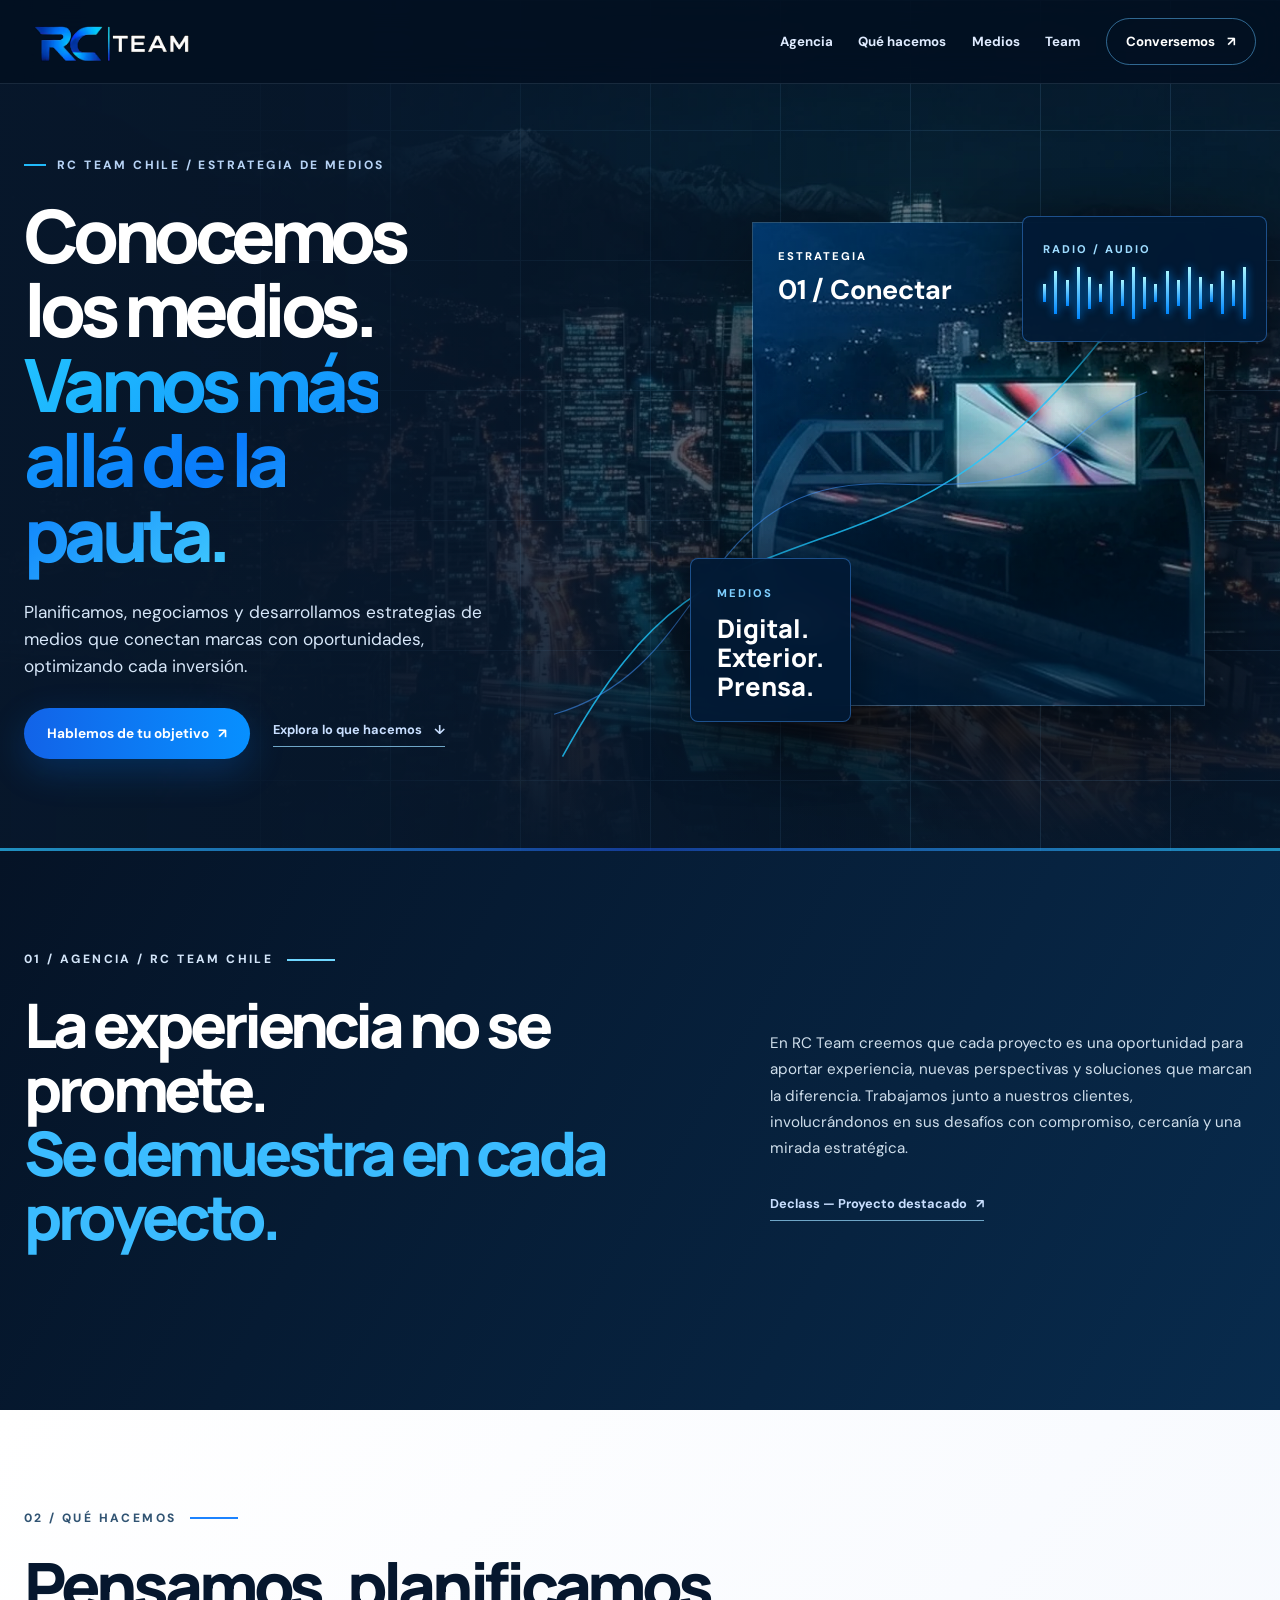
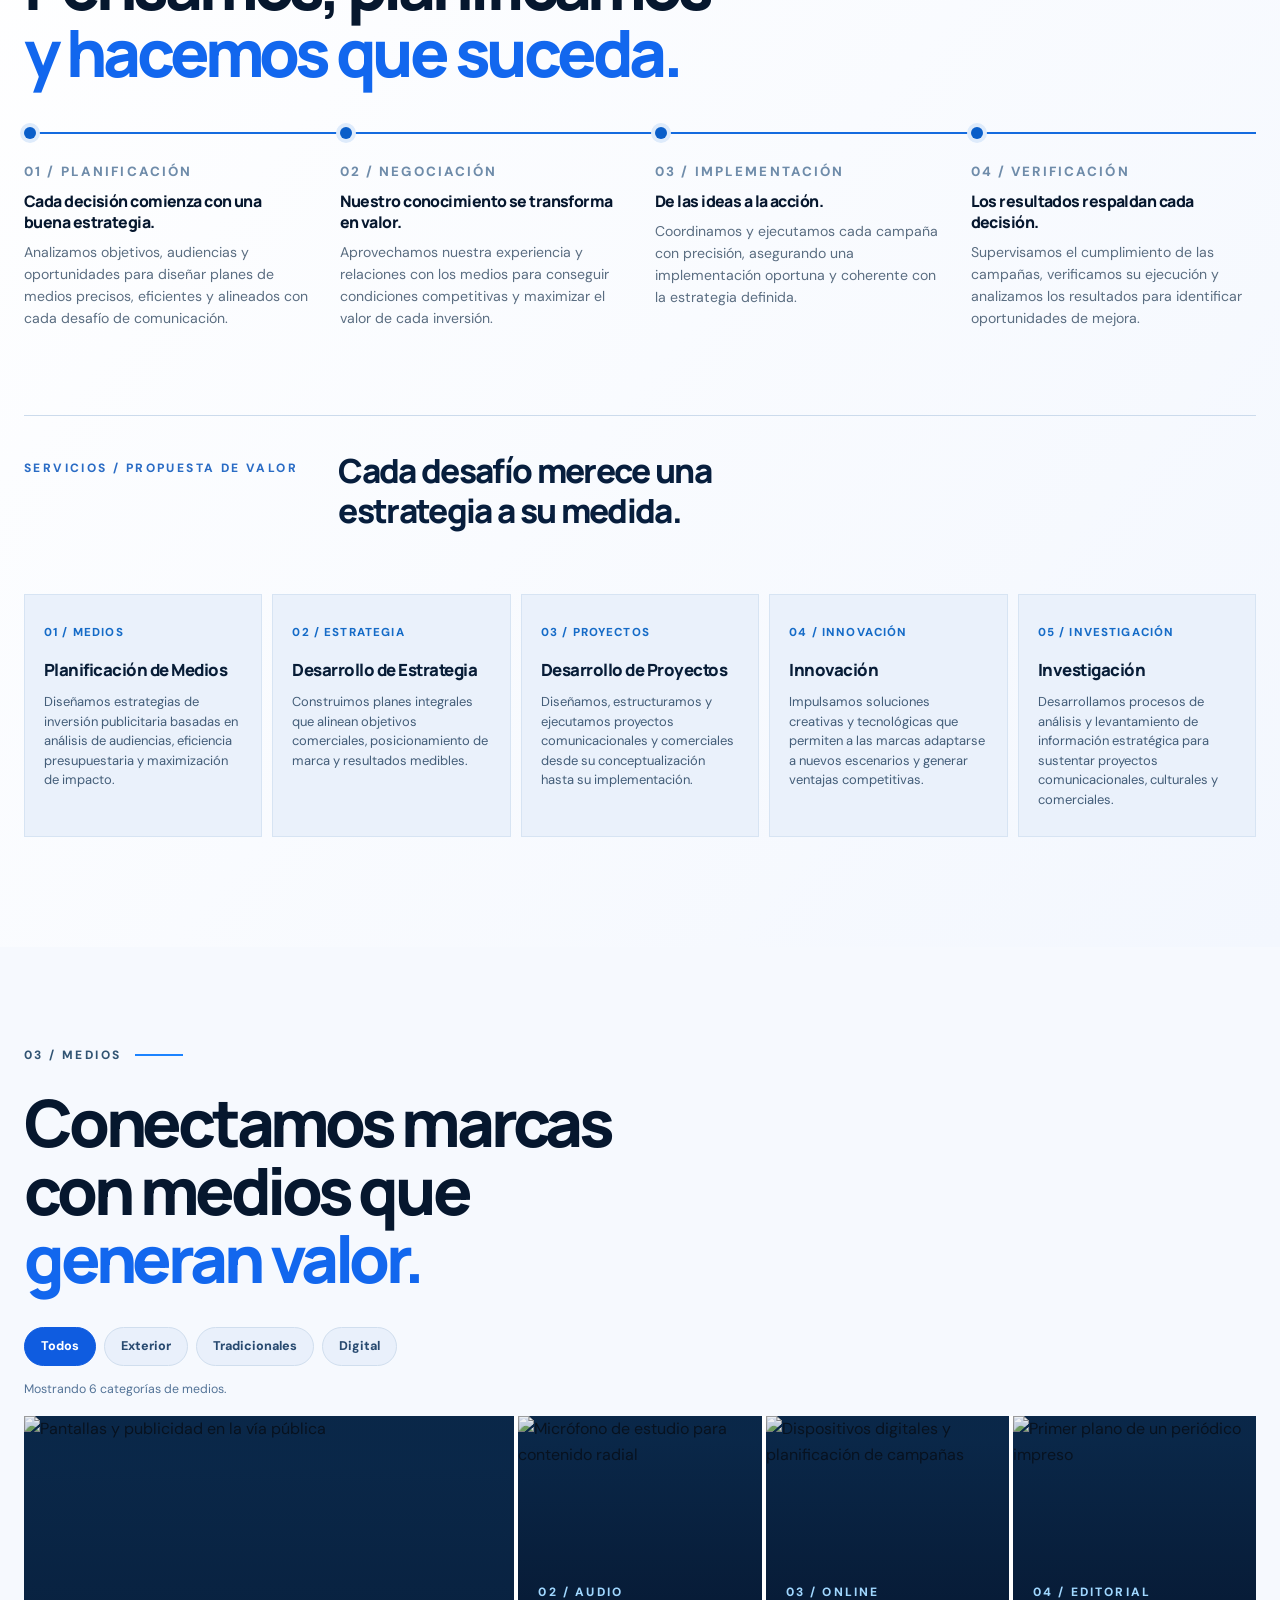
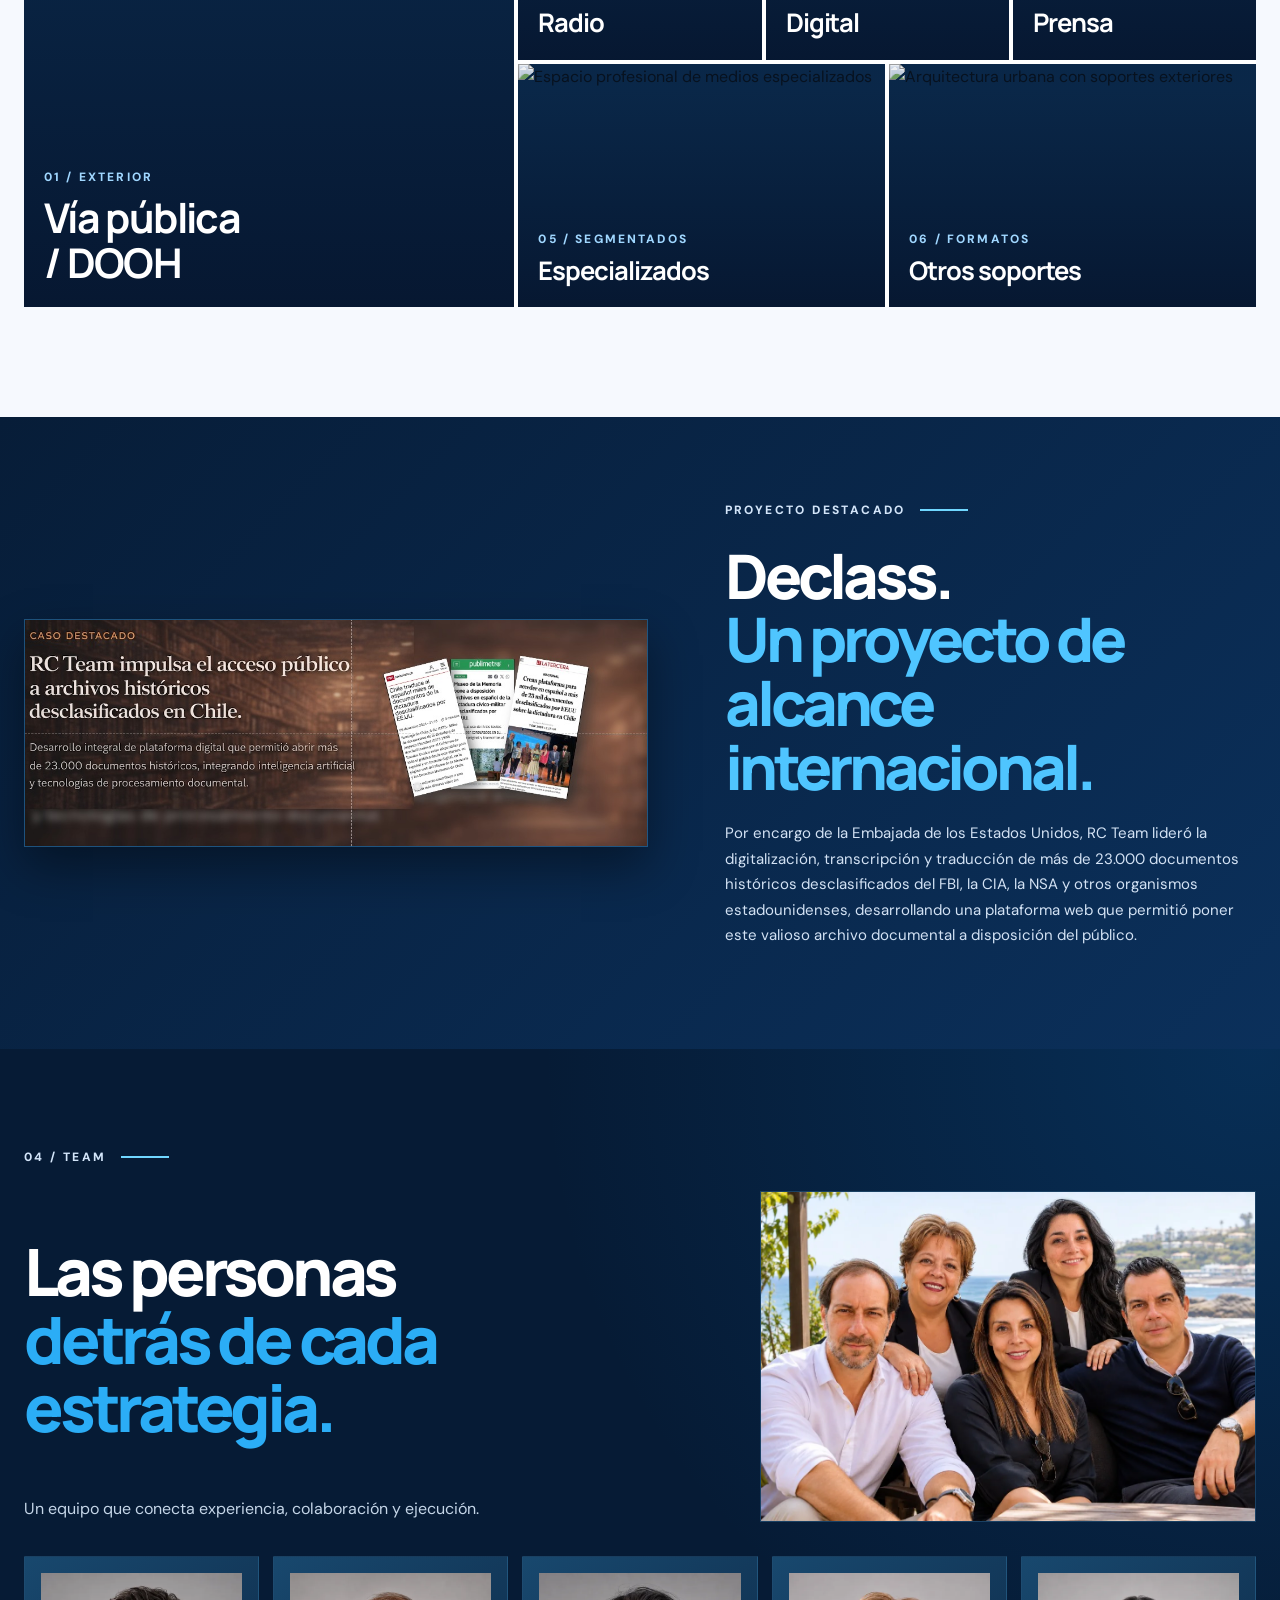
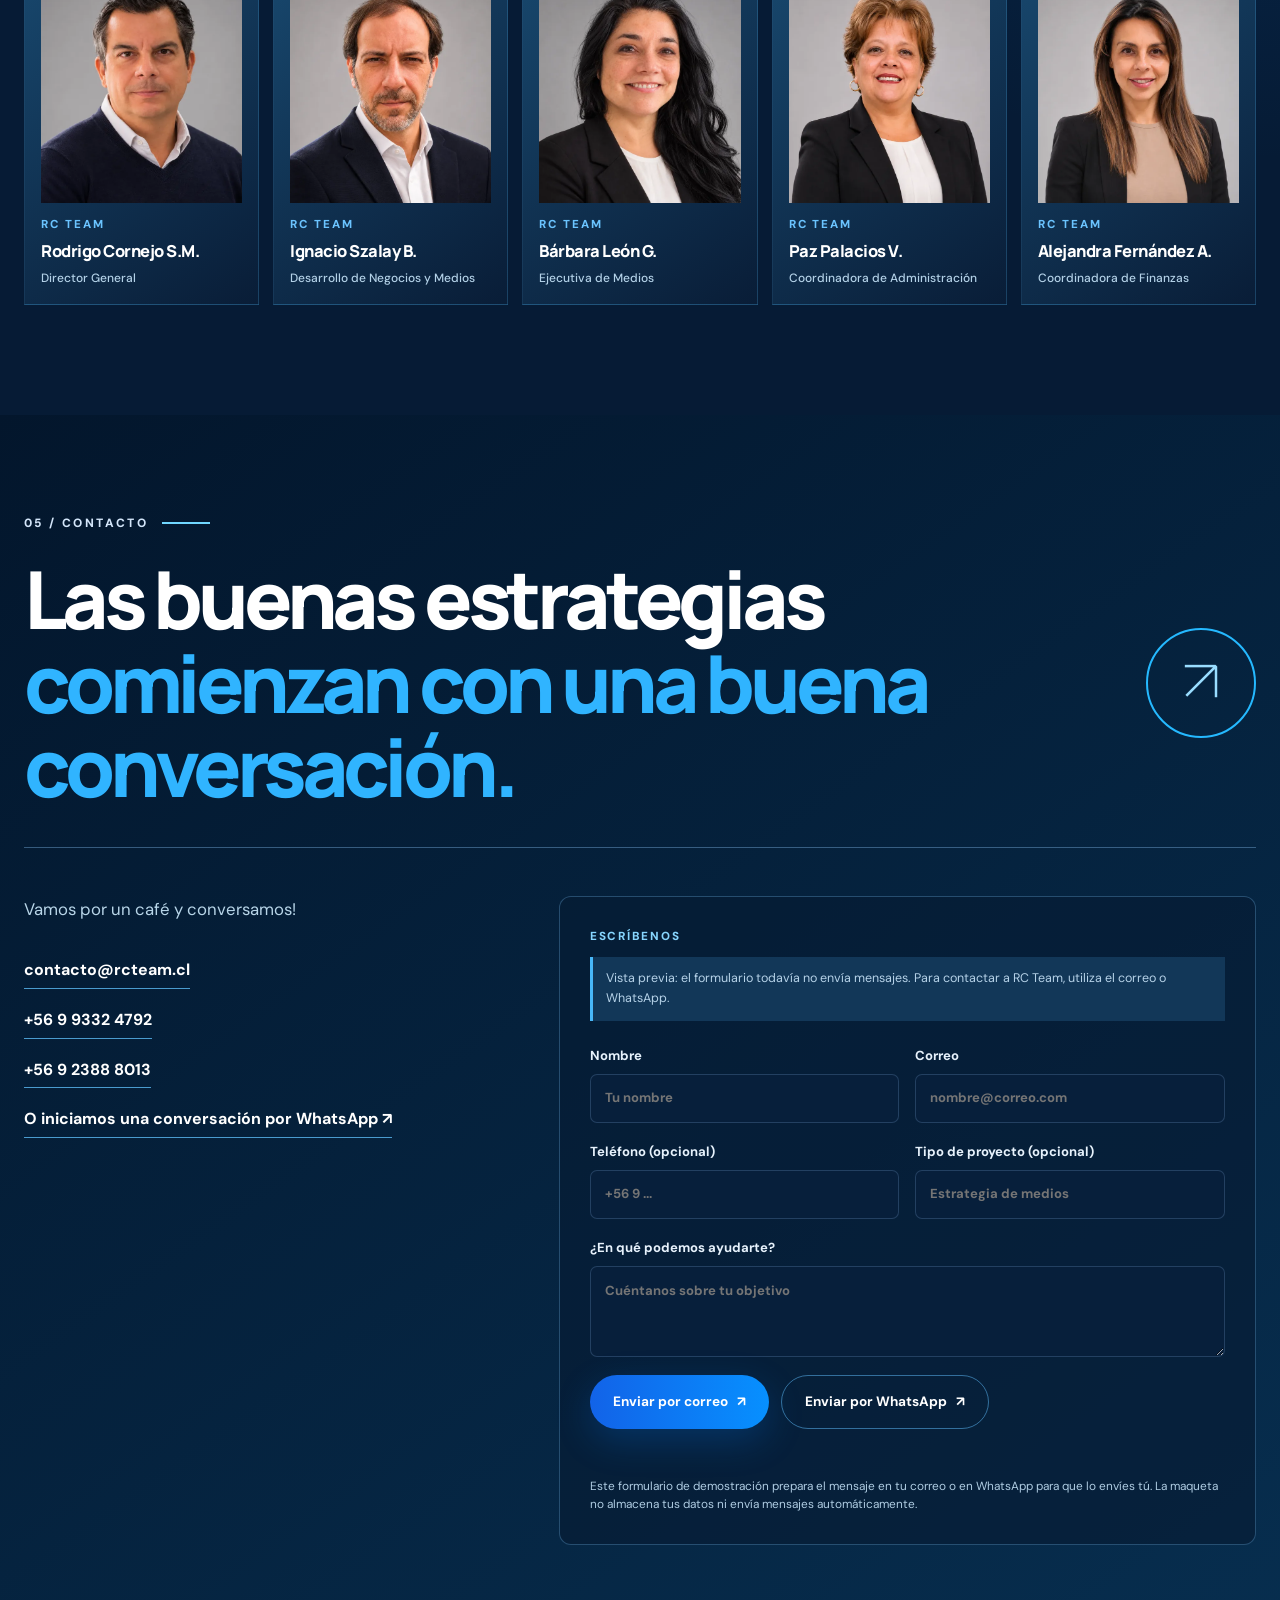
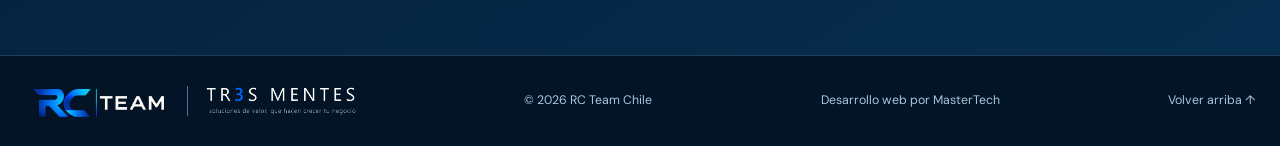
==== commit 2f862f51: "feat: collage del hero con una pantalla en la carretera Según la aclaración de Rodrigo: la ciudad de" ====
--- a/index.html
+++ b/index.html
@@ -71,7 +71,7 @@
         </div>
         <div class="hero-art" role="group" aria-label="Composición editorial de medios de comunicación">
           <div class="hero-art-frame image-tint" data-reveal>
-            <img src="images/hero-fondo-ciudad-noche.webp" alt="Vista nocturna de una ciudad iluminada con la cordillera al fondo" width="1376" height="768" fetchpriority="high">
+            <img src="images/hero-collage-pantalla-carretera.webp" alt="Pantalla publicitaria digital sobre una autopista de noche" width="752" height="632" fetchpriority="high">
             <div class="hero-art-caption"><span>ESTRATEGIA</span><strong>01 / Conectar</strong></div>
           </div>
           <div class="hero-art-card hero-art-card-a" data-reveal>
--- a/styles.css
+++ b/styles.css
@@ -503,7 +503,7 @@
 .button-whatsapp:hover{background:#0f3a63;border-color:#58d7ff}
 @media(max-width:570px){.form-actions .button{flex:1 1 100%}}
 
-/* Imagen del hero entregada por Rodrigo (25-11-2026): reemplaza la foto ilustrativa de Unsplash.
-   Sin hue-rotate para conservar los colores reales de la ciudad. */
-.hero-art-frame img{object-position:72% center;filter:saturate(.9) contrast(1.06)}
-
+/* Imágenes del hero entregadas por Rodrigo (25-11-2026): ciudad de noche en el fondo y,
+   en el collage, una sola pantalla en la carretera. Sin hue-rotate para conservar los colores reales. */
+.hero-art-frame img{object-position:center 45%;filter:saturate(.95) contrast(1.05)}
+
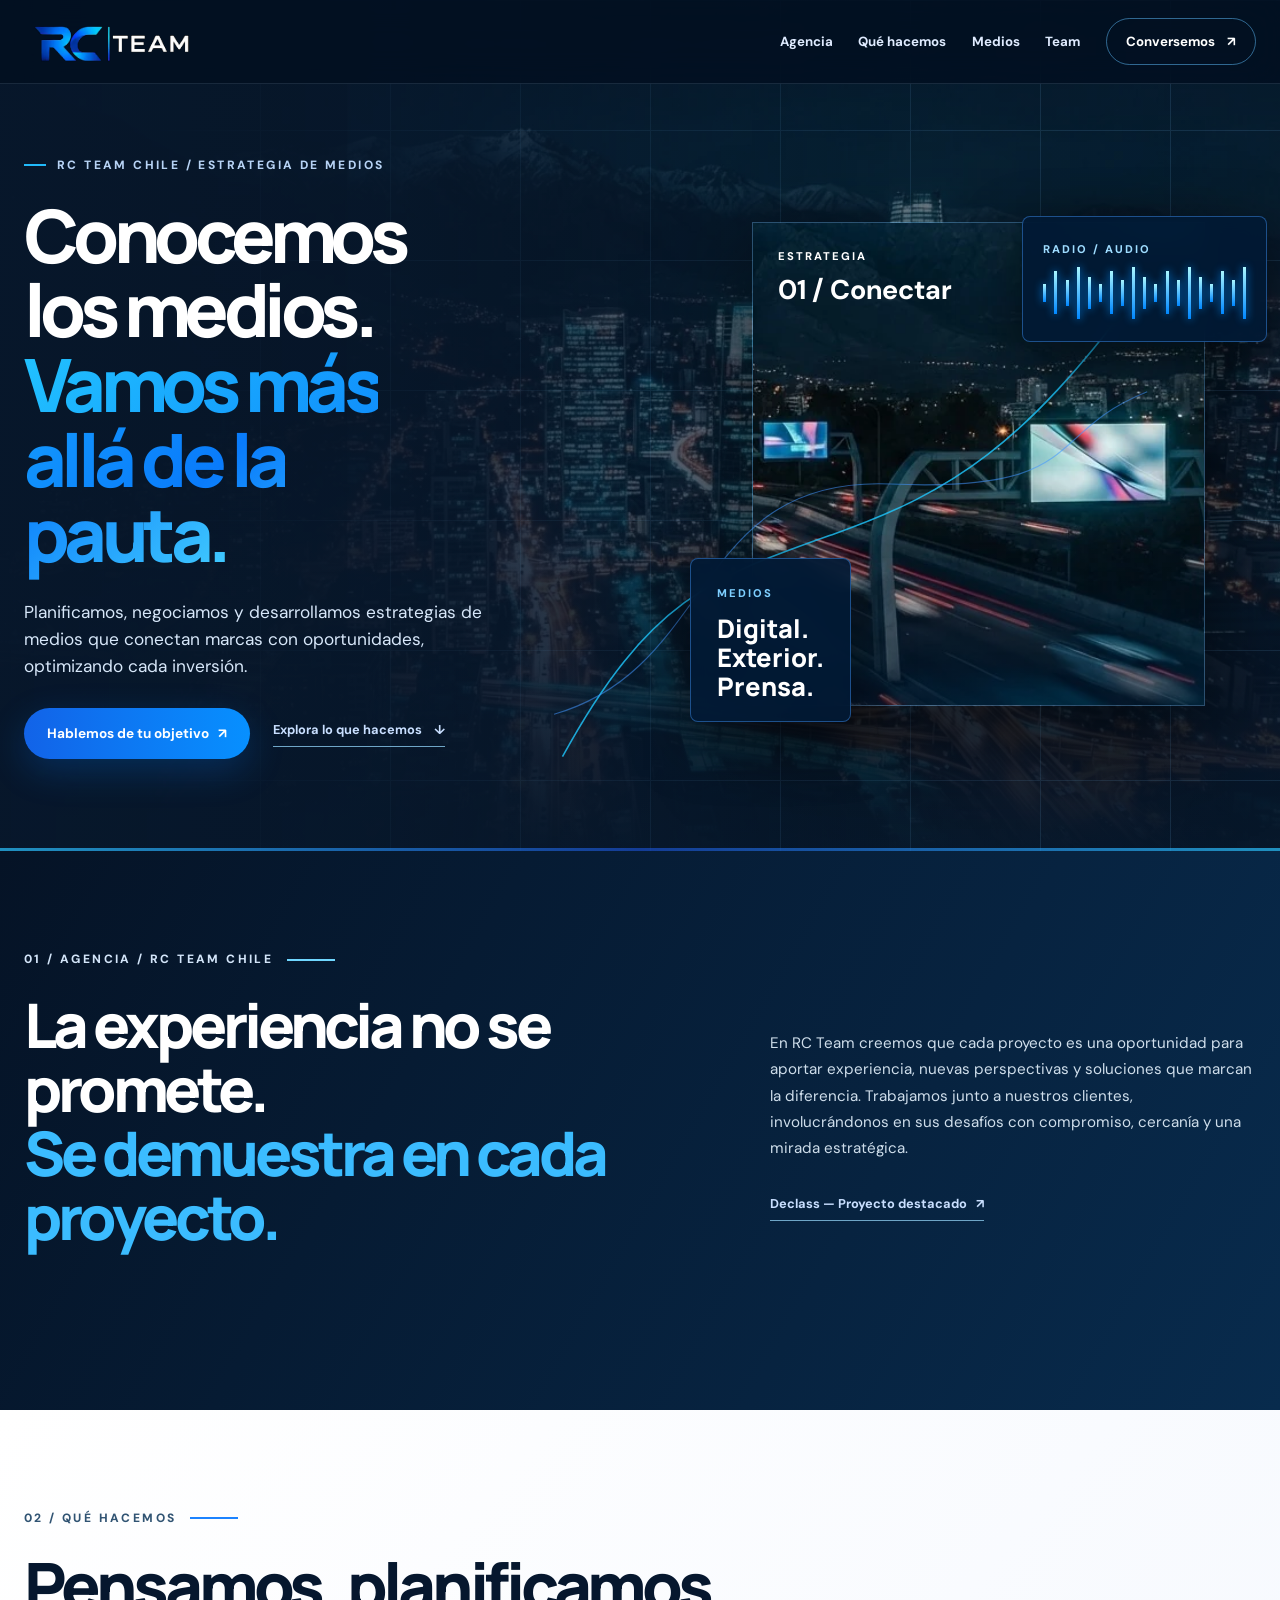
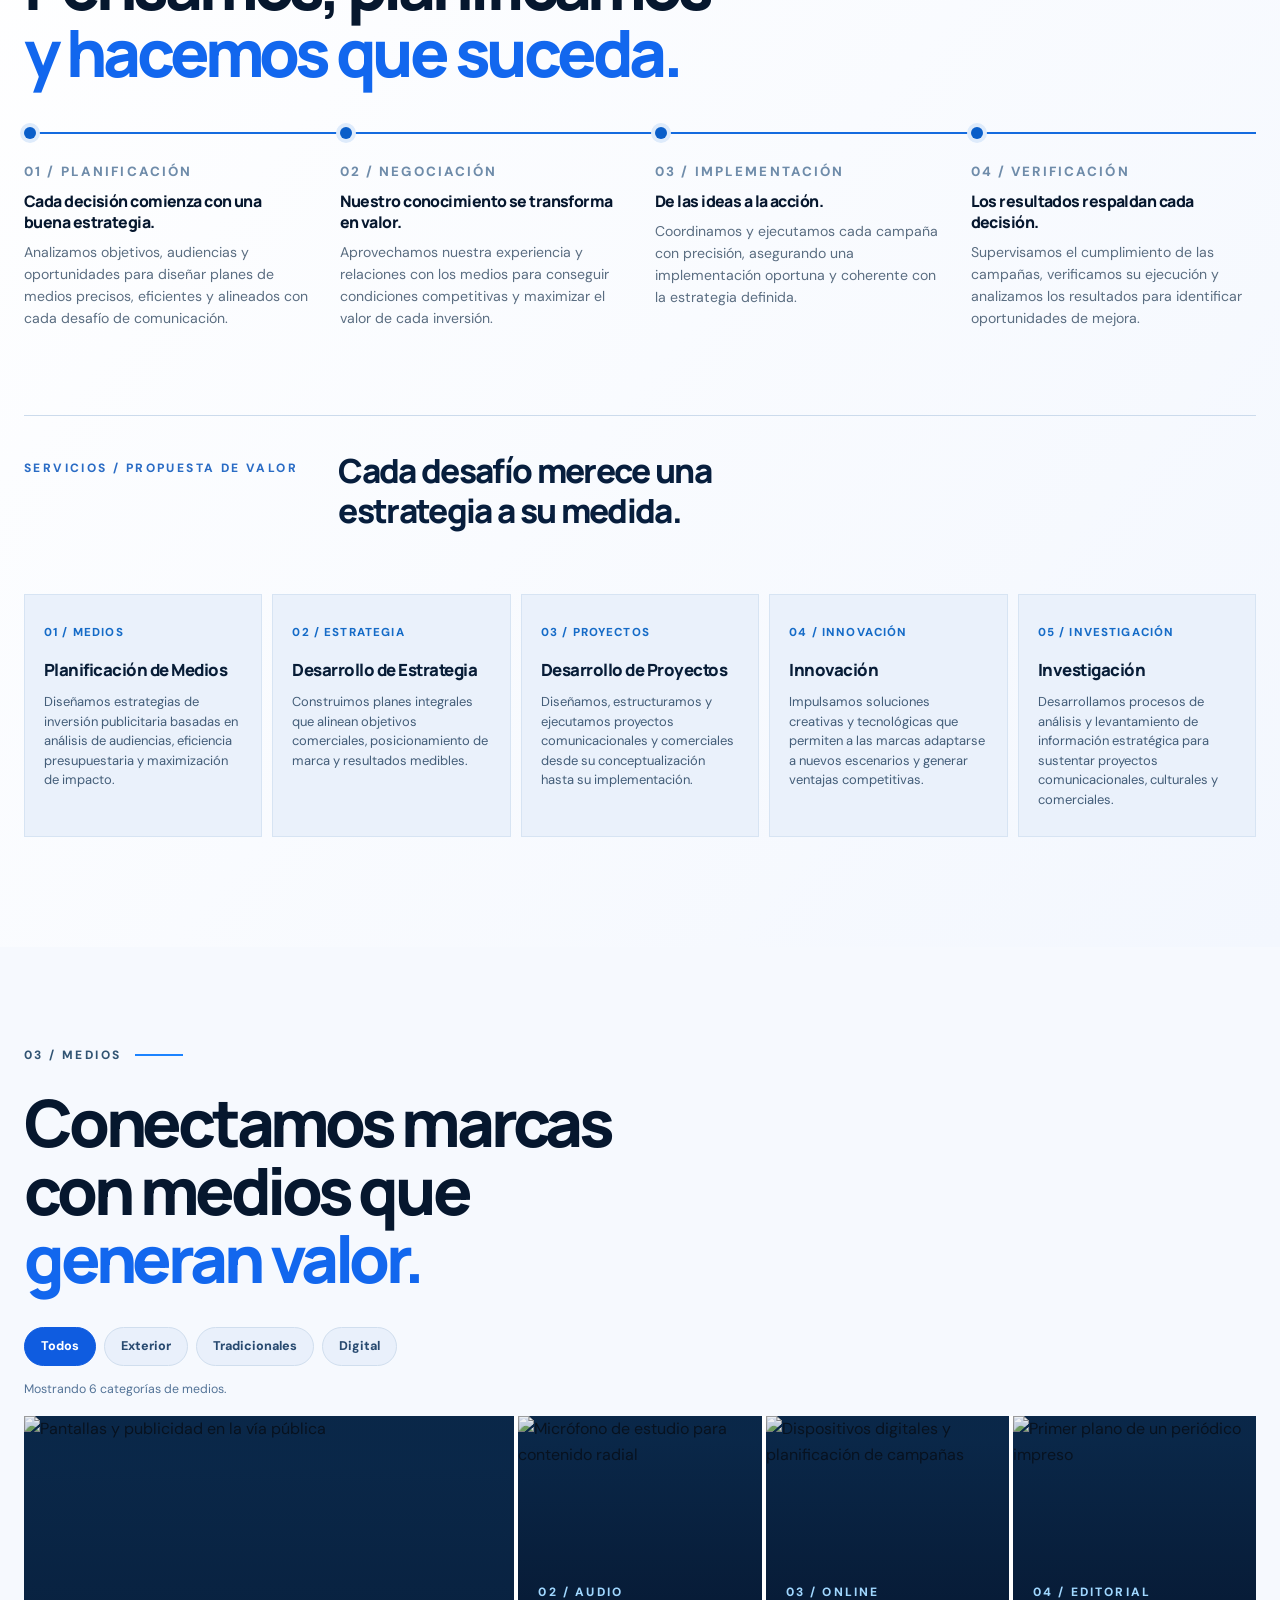
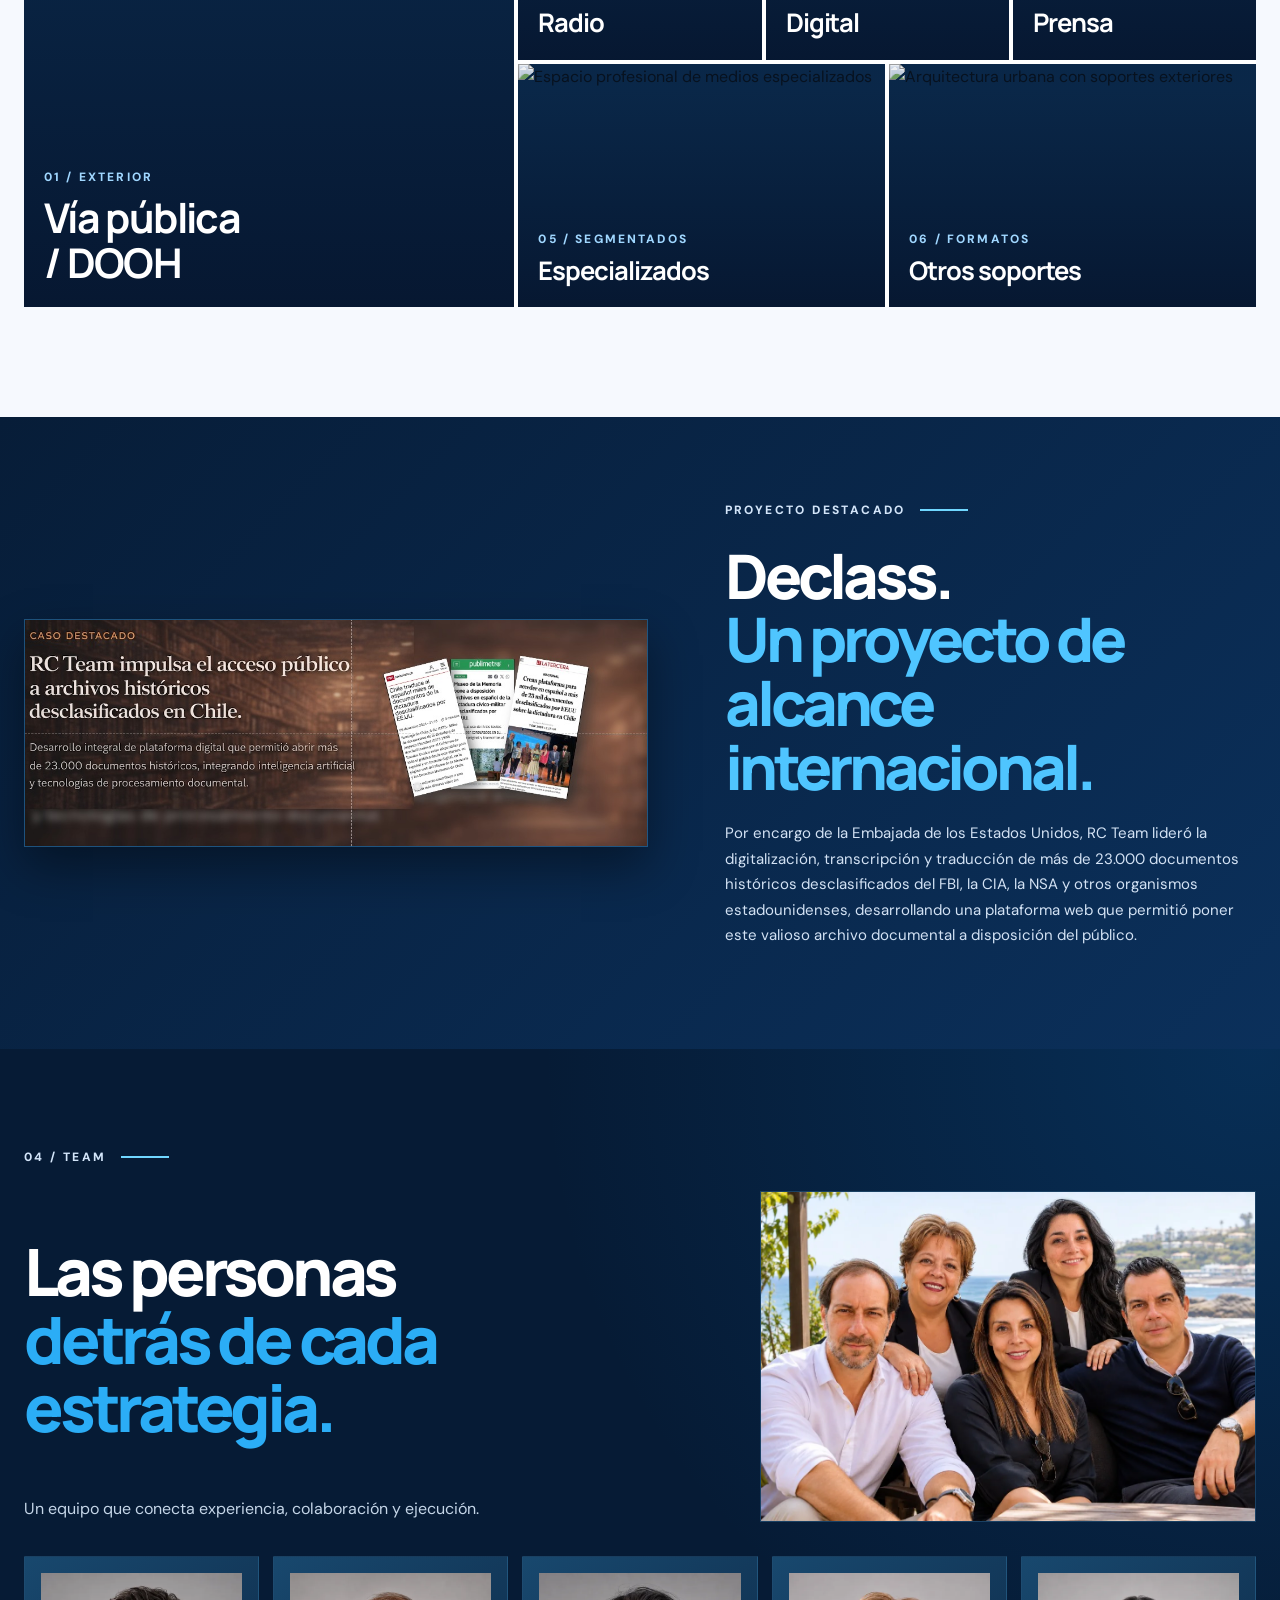
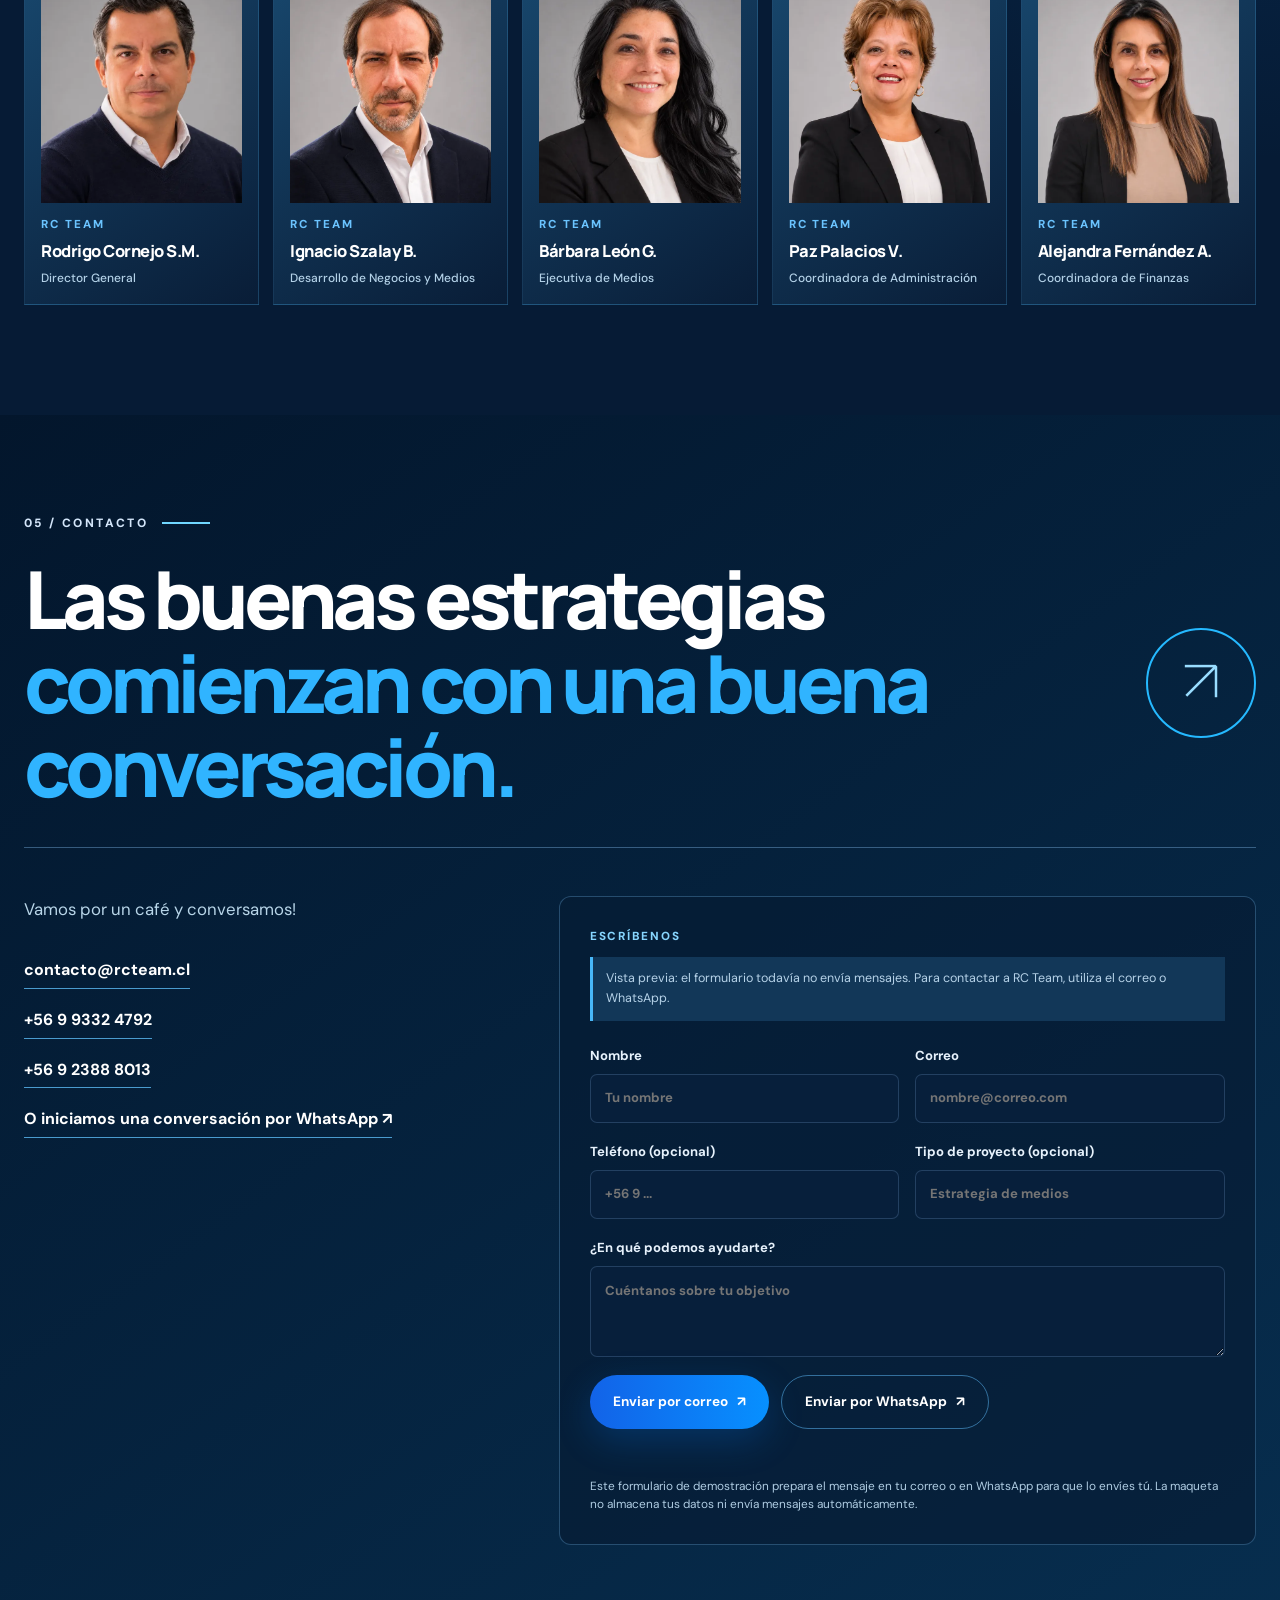
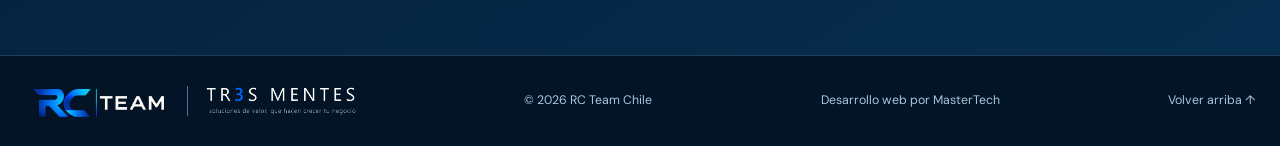
==== commit 4c21296a: "fix: collage del hero más nítido y sin velo oscuro El recorte anterior (376 px ampliado ×2) se veía " ====
--- a/index.html
+++ b/index.html
@@ -71,7 +71,7 @@
         </div>
         <div class="hero-art" role="group" aria-label="Composición editorial de medios de comunicación">
           <div class="hero-art-frame image-tint" data-reveal>
-            <img src="images/hero-collage-pantalla-carretera.webp" alt="Pantalla publicitaria digital sobre una autopista de noche" width="752" height="632" fetchpriority="high">
+            <img src="images/hero-collage-pantalla-carretera.webp" alt="Pantalla publicitaria digital sobre una autopista de noche" width="496" height="420" fetchpriority="high">
             <div class="hero-art-caption"><span>ESTRATEGIA</span><strong>01 / Conectar</strong></div>
           </div>
           <div class="hero-art-card hero-art-card-a" data-reveal>
--- a/styles.css
+++ b/styles.css
@@ -505,5 +505,7 @@
 
 /* Imágenes del hero entregadas por Rodrigo (25-11-2026): ciudad de noche en el fondo y,
    en el collage, una sola pantalla en la carretera. Sin hue-rotate para conservar los colores reales. */
-.hero-art-frame img{object-position:center 45%;filter:saturate(.95) contrast(1.05)}
-
+.hero-art-frame img{object-position:center center;filter:none}
+/* Velo más liviano: la foto ya es nocturna; solo se oscurece la base para leer las tarjetas. */
+.hero-art-frame:after{background:linear-gradient(180deg,transparent 55%,#001b3799 100%)}
+
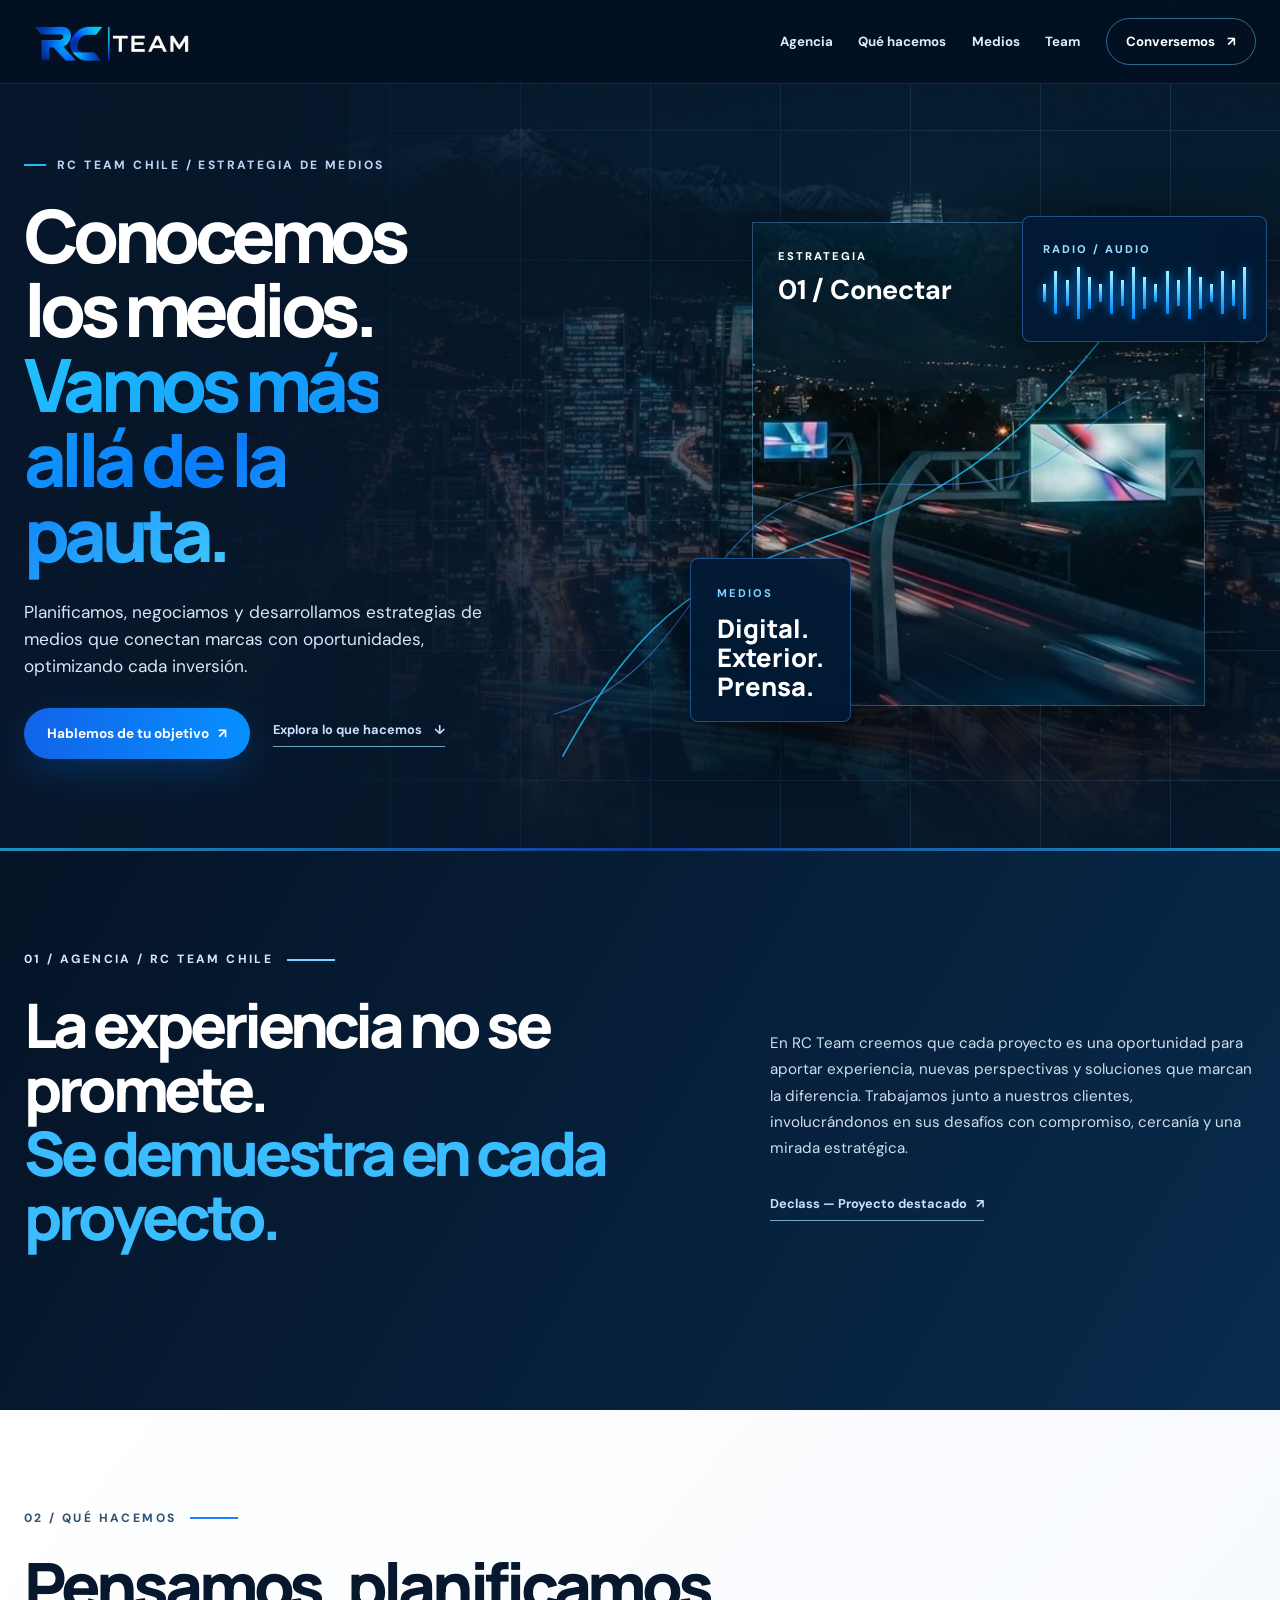
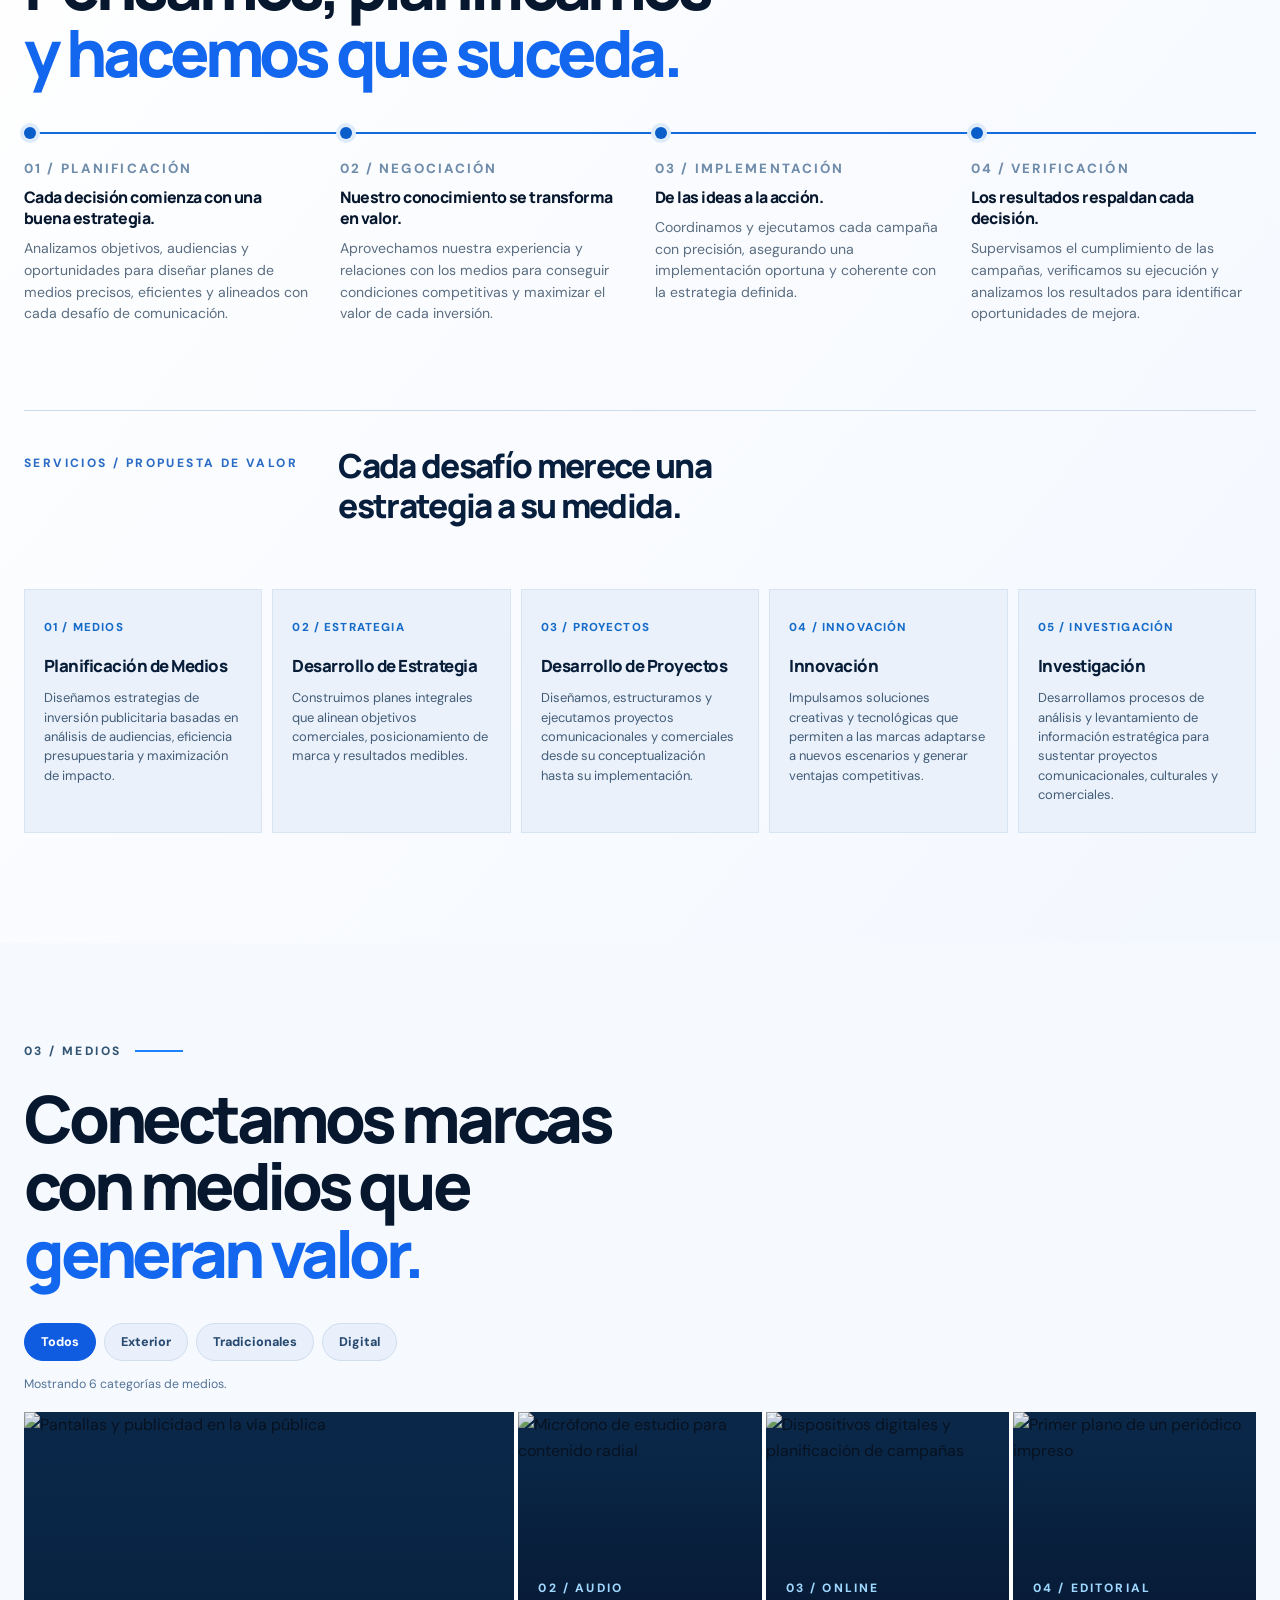
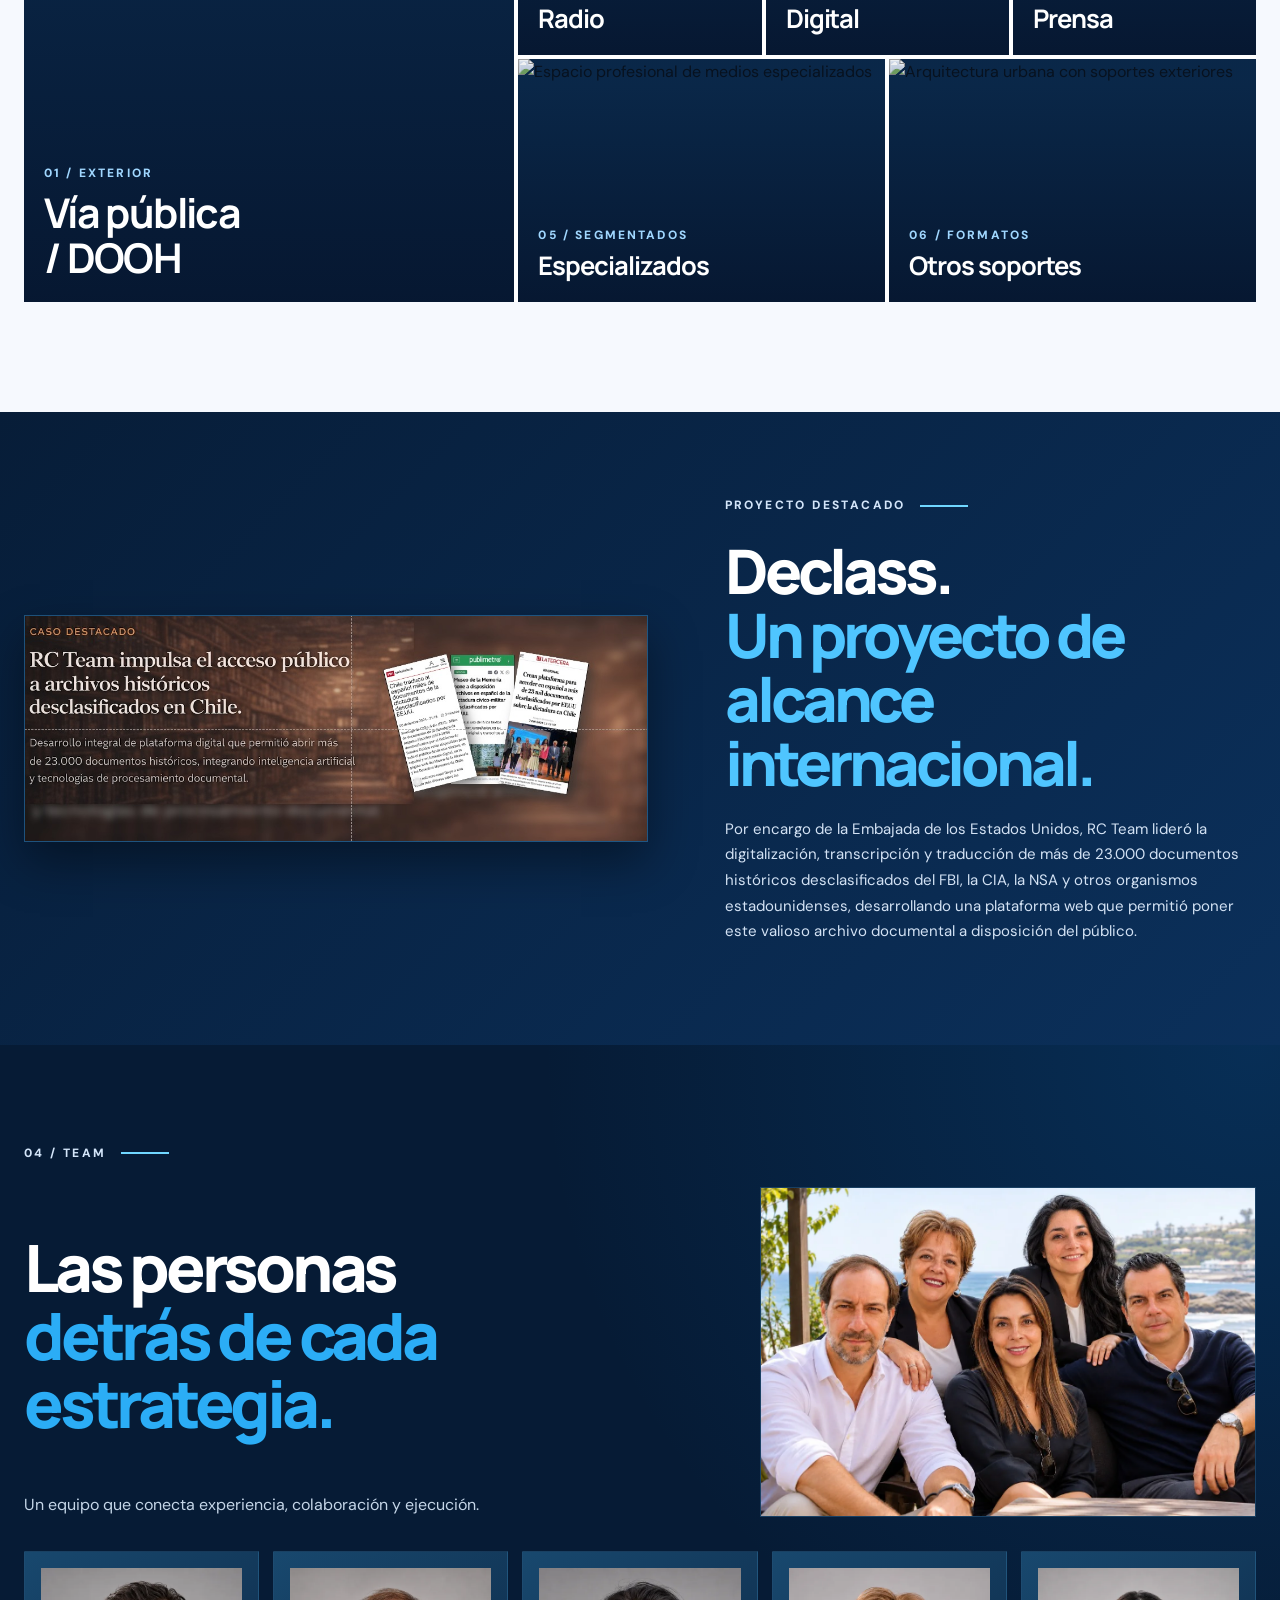
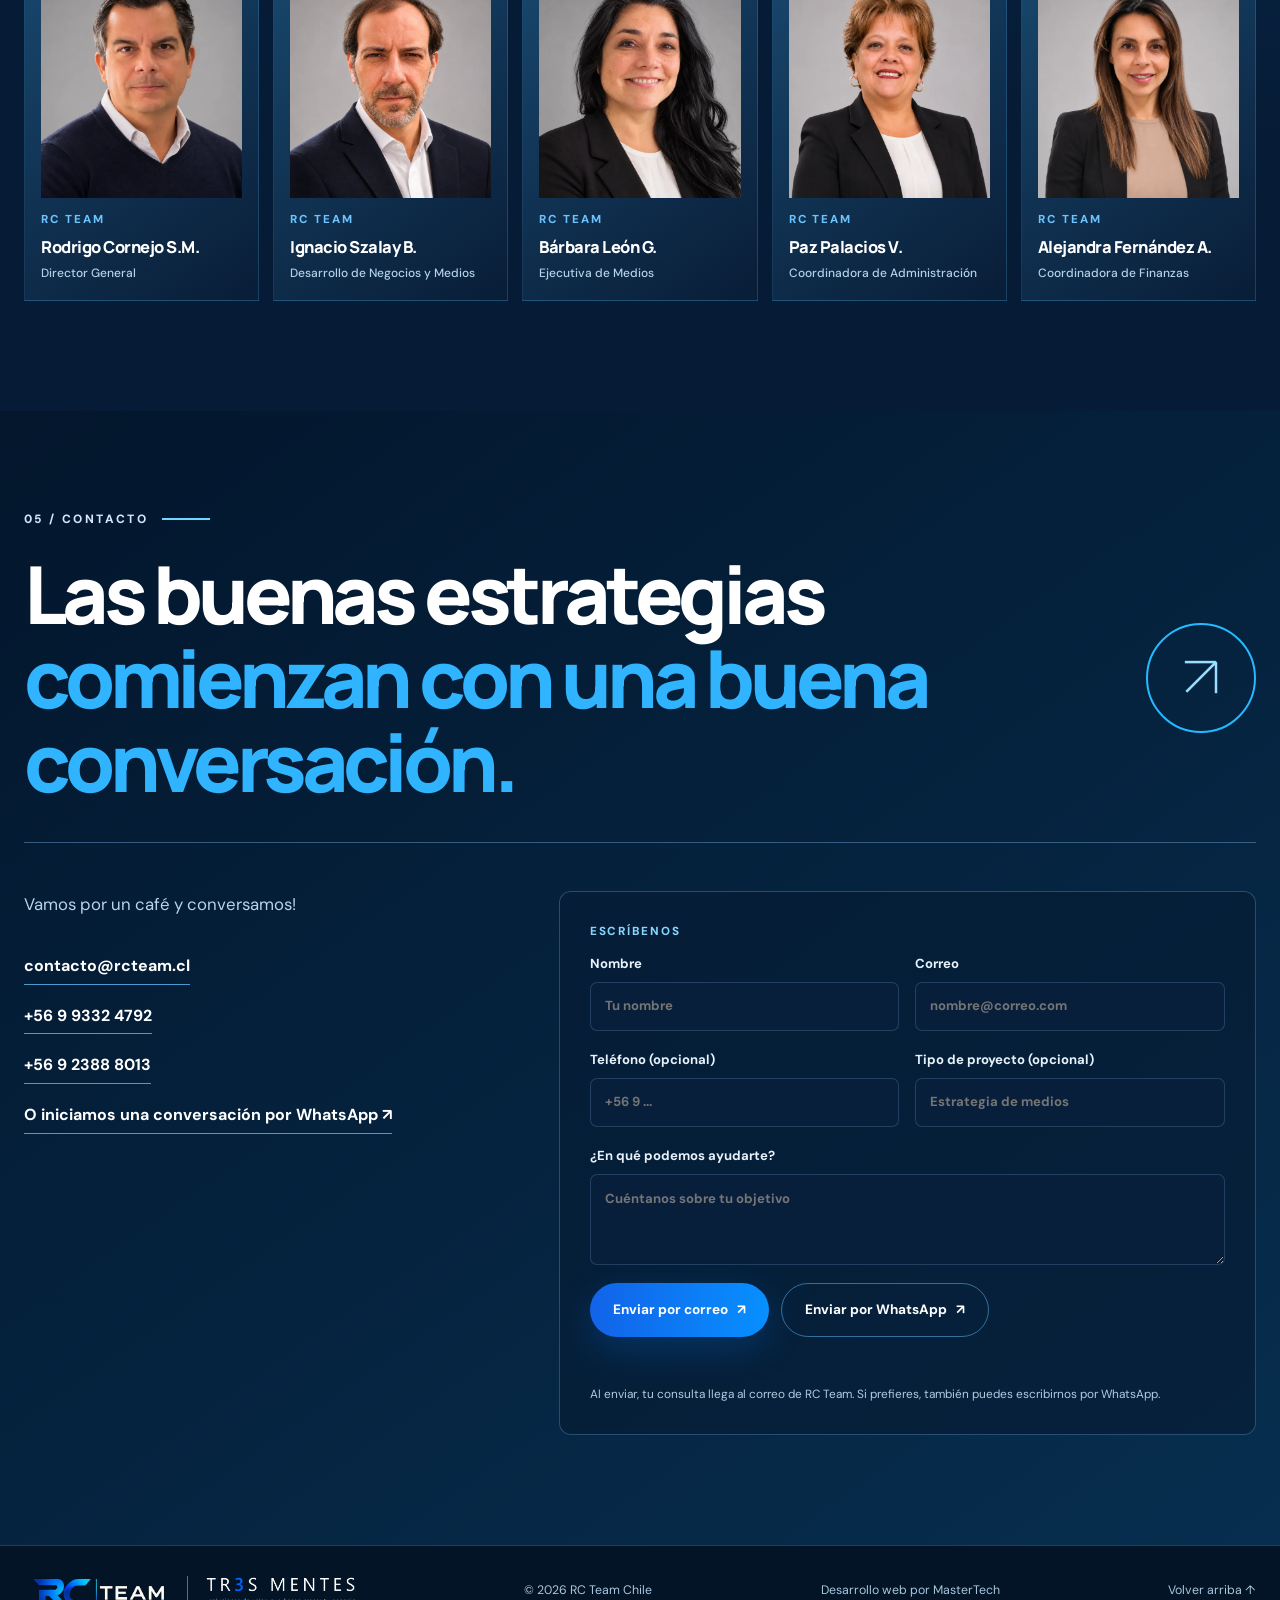
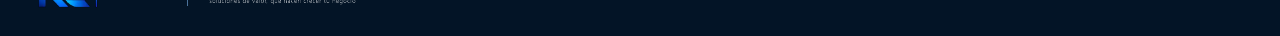
==== commit 052c7d21: "feat: formulario con envío real por correo (enviar.php) y WhatsApp - enviar.php: valida campos, bloq" ====
--- a/index.html
+++ b/index.html
@@ -220,9 +220,9 @@
           </div>
           <div class="form-panel">
             <p class="form-kicker">ESCRÍBENOS</p>
-            <p class="demo-warning">Vista previa: el formulario todavía no envía mensajes. Para contactar a RC Team, utiliza el correo o WhatsApp.</p>
             <noscript><p>Para preparar una consulta necesitas JavaScript. Escribe a <a href="mailto:contacto@rcteam.cl">contacto@rcteam.cl</a> desde tu correo o utiliza WhatsApp.</p></noscript>
-            <form id="contact-form" action="#" method="post">
+            <form id="contact-form" action="enviar.php" method="post">
+              <p class="hp-field" aria-hidden="true"><label>No completar <input name="sitio_web" tabindex="-1" autocomplete="off"></label></p>
               <div class="field-grid">
                 <label>Nombre <input name="nombre" autocomplete="name" placeholder="Tu nombre" required></label>
                 <label>Correo <input type="email" name="email" autocomplete="email" placeholder="nombre@correo.com" required></label>
@@ -237,11 +237,7 @@
                 <button class="button button-whatsapp" type="submit" name="canal" value="whatsapp">Enviar por WhatsApp <span aria-hidden="true">↗</span></button>
               </div>
               <p class="form-feedback" id="form-feedback" role="status" aria-live="polite"></p>
-              <div id="mail-fallback" hidden>
-                <p>Si no se abre tu correo, <a id="mail-draft-link" href="mailto:contacto@rcteam.cl">intenta abrir el borrador</a> o copia estos datos en tu servicio de correo. No se ha enviado ningún mensaje.</p>
-                <label>Consulta para copiar <textarea id="mail-draft-copy" rows="8" readonly></textarea></label>
-              </div>
-              <p class="contact-disclaimer">Este formulario de demostración prepara el mensaje en tu correo o en WhatsApp para que lo envíes tú. La maqueta no almacena tus datos ni envía mensajes automáticamente.</p>
+              <p class="contact-disclaimer">Al enviar, tu consulta llega al correo de RC Team. Si prefieres, también puedes escribirnos por WhatsApp.</p>
             </form>
           </div>
         </div>
--- a/styles.css
+++ b/styles.css
@@ -509,3 +509,17 @@
 /* Velo más liviano: la foto ya es nocturna; solo se oscurece la base para leer las tarjetas. */
 .hero-art-frame:after{background:linear-gradient(180deg,transparent 55%,#001b3799 100%)}
 
+
+/* Etiquetas de etapas en una sola línea (pedido de Rodrigo, 25-11-2026: «03 / IMPLEMENTACIÓN»
+   y «01 / PLANIFICACIÓN» se partían a mitad de palabra en el celular). */
+.timeline small{display:block;white-space:nowrap;overflow-wrap:normal}
+@media(max-width:960px){
+  .timeline{grid-template-columns:repeat(2,minmax(0,1fr));column-gap:24px;row-gap:35px;border:0}
+  .timeline article{border-top:2px solid #1267e0;padding-top:18px}
+}
+@media(max-width:480px){
+  .timeline{grid-template-columns:1fr;row-gap:30px}
+  .timeline small{letter-spacing:.12em}
+}
+
+.hp-field{position:absolute;left:-9999px;width:1px;height:1px;overflow:hidden}
